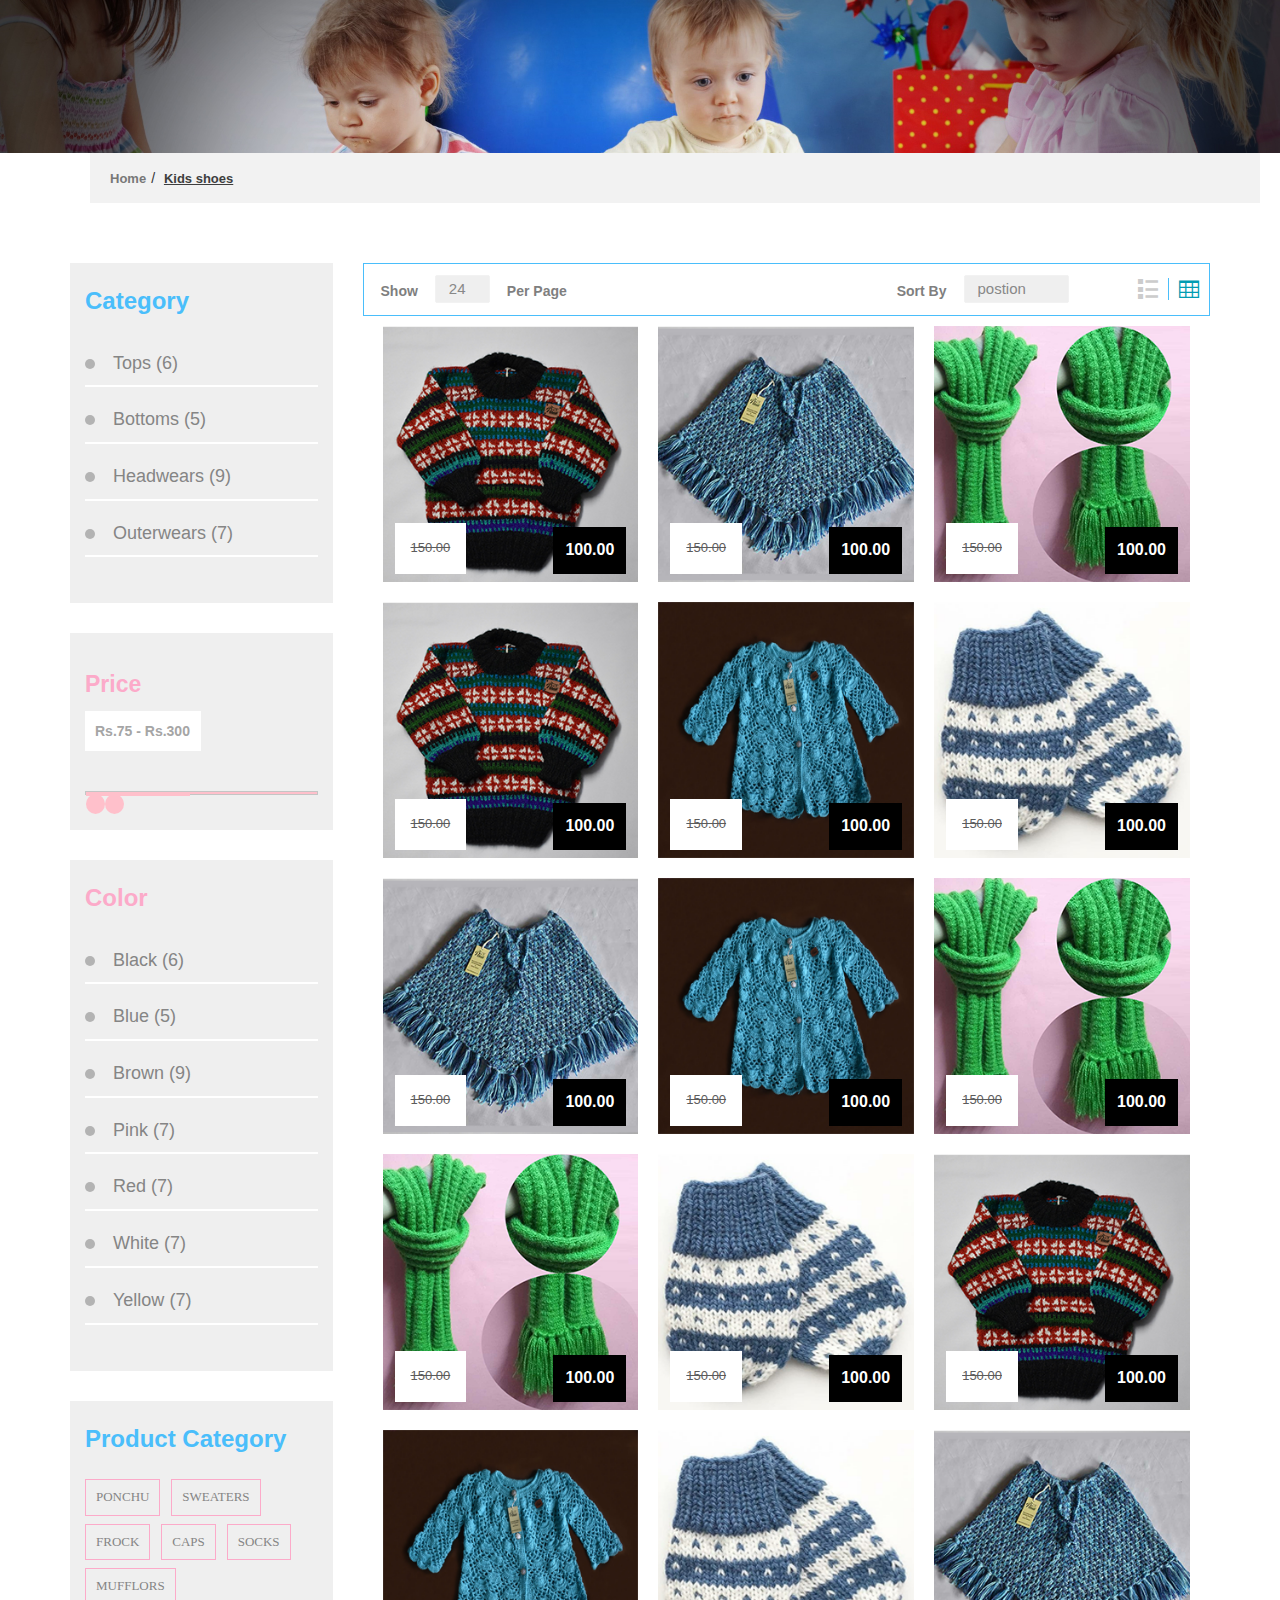
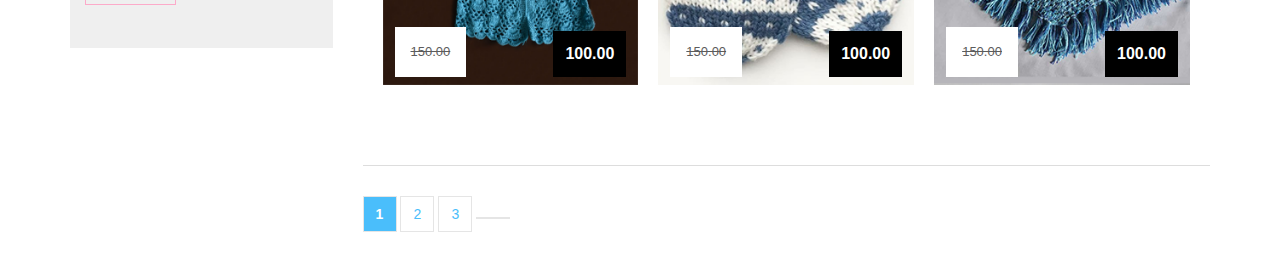
==== category.html @ 9108ce5d "initial commit" ====
<html>
<head>
	<title>Theth pahadi</title>
	<link rel="icon" 
     type="image/png" 
     href="Images/logo1.png">
	<link rel="stylesheet" href="SCSS/animate.css">	
	<link rel="stylesheet" href="SCSS/bootstrap.min.css">	
	<link rel="stylesheet" href="SCSS/main.css">
	<link rel="stylesheet" href="SCSS/meanmenu.min.css">
	<link rel="stylesheet" href="SCSS/nivo-slider.css">	
	<link rel="stylesheet" href="SCSS/normalize.css">
	<link rel="stylesheet" href="SCSS/owl.carousel.css">
	<link rel="stylesheet" href="SCSS/owl.theme.css">	
	<link rel="stylesheet" href="SCSS/owl.transitions.css">
	<link rel="stylesheet" href="SCSS/preview.css">
	<link rel="stylesheet" href="SCSS/slick-theme.css">	
	<link rel="stylesheet" href="SCSS/slick.css">
	<link rel="stylesheet" href="SCSS/style-css.css">
	<link rel="stylesheet" href="SCSS/responsive.css">								
	<link rel="stylesheet" href="SCSS/style.css">
    <link rel="preconnect" href="https://fonts.gstatic.com">	
    <link rel="stylesheet" href="SCSS/mine.css">
    <link rel="stylesheet" href="scss/jquery-ui.css">
    <meta name="viewport" content="width=device-width, initial-scale=1">
</head>
<body>
    <!-- SHOP HEADER IMAGE -->
    <div class="shop-head">
        <img src="Images/shop-head.jpg" alt="">
    </div>
    <!-- SHOP HEADER IMAGE END -->
    <!-- BREADCRUMB AREA START -->
    <div class="breadcrumbs">
        <div class="container contain">
            <div class="col-md-12 breadcrumb-inner">
                <ul>
                     <li>
                         <a title="Go to Home Page" href="#">Home</a><span> / </span>
                     </li>
                     <li>
                         <a href="" class="current"><strong>Kids shoes  </strong></a>
                     </li>
                 </ul>
            </div>
        </div>
    </div>
    <!-- BREADCRUMB AREA START END -->
    <!-- SHOP AREA START -->
    <div class="shop-area-wrapper">
        <div class="container">
            <div class="row">
                <div class="col-md-3 ">
                <div class="leftsidebar-shop">
                    <div class="category-wrap cat-list bg-color">
                        <div class="sidebar-heading">
                            <h3>Category</h3>
                        </div>
                        <ul>
                             <li><a href="#">tops</a> <span class="count">(6)</span></li>
                             <li><a href="#">bottoms</a> <span class="count">(5)</span></li>
                             <li><a href="#">headwears</a> <span class="count">(9)</span></li>
                             <li><a href="#">outerwears</a> <span class="count">(7)</span></li>
                         </ul>
                    </div>
                    <div>
                    </div>
                    <div class="price-wrap bg-color">
                       
                        <p>
                            <span>Price</span><br>
                            <input type="text" id="amount" readonly style="border:0; color:#f6931f; font-weight:bold;">
                        </p>
                        
                        <div id="slider-range"></div>

                   </div>        
                    <div class="color-list cat-list bg-color">
                         <div class="sidebar-heading">
                            <h3>color</h3>
                        </div>
                        <ul>
                             <li><a href="#">black</a> <span class="count">(6)</span></li>
                             <li><a href="#">blue</a> <span class="count">(5)</span></li>
                             <li><a href="#">brown</a> <span class="count">(9)</span></li>
                             <li><a href="#">pink</a> <span class="count">(7)</span></li>
                             <li><a href="#">red</a> <span class="count">(7)</span></li>
                             <li><a href="#">white</a> <span class="count">(7)</span></li>
                             <li><a href="#">yellow</a> <span class="count">(7)</span></li>
                         </ul>
                    </div>
                    <div class="shop-tag bg-color">
                         <div class="sidebar-heading">
                             <h3>product category</h3>
                         </div>
                         <div class="tagcloud">
                             <ul>
                                 <li><a href="" title="5 topics">Ponchu</a></li>
                                 <li><a href="#" title="1 topic">Sweaters</a></li>
                                 <li><a href="#" class="tag-link-25" title="17 topics">Frock</a></li>
                                 <li><a href="#" class="tag-link-26" title="4 topics">Caps</a></li>
                                 <li><a href="#" class="tag-link-27" title="1 topic">socks</a></li>
                                 <li><a href="#" class="tag-link-29" title="4 topics">mufflors</a></li>
                             </ul>
                        </div>
                     </div>
                </div>
            </div>
                <div class="col-md-9 col-sm-12 ">
                <div class="shop-area">
                    <div class="shop-sorting">
                        <div class="show-select">
                             <span>Show</span>
                             <div class="select-item">
                                 <select>
                                     <option selected="selected" value="">24</option>
                                     <option value="">9</option>
                                     <option value="">2</option>
                                 </select>
                             </div> 
                             <span>per page</span>
                         </div>
                     <div class="sort-by show-select">
                        <span>sort by</span>
                         <div class="select-item">
                             <select>
                                 <option value="">postion</option>
                                 <option value="">name</option>
                                 <option value="">price</option>
                             </select>
                         </div> 
                         
                     </div>
                     <div class="shop-sort">
                         <ul class="grid-list-button">
                             <li class="active "><a data-toggle="tab" href="#grid"><span class="icon-table2"></span></a></li>
                             <li class="line"><a data-toggle="tab" href="#list"><span class="icon-list"></span></a></li>
                         </ul>
                     </div>
                    </div>
                    <div class="shop-product-area">
                         <div class="tab-content">
                             <div id="grid" class="tab-pane fade in active ">
                                 <div class="product-grid">
                                     <div class="row">
                                        <div class="col-sm-6 col-md-6 col-lg-4 no-padding">
                                             <div class="sin-pro-b">
                                                 <div class="pro-img-b">
                                                     <a href=""><img src="Images/final-image5.png" alt=""></a>
                                                 </div>
                                                 <div class="pro-title-b">
                                                     <h2><a href="#">Sweaters</a></h2>
                                                     <div class="rating">
                                                        <span class="icon-star-full"></span>
                                                        <span class="icon-star-full"></span>
                                                        <span class="icon-star-full"></span>
                                                        <span class="icon-star-full"></span>
                                                        <span class="icon-star-empty"></span>
                                                    </div>
                                                 </div>
                                                 <div class="price-box-b">
                                                     <span class="old-price">
                                                        150.00
                                                    </span>
                                                    <span class="new-price">
                                                        100.00
                                                    </span>   
                                                 </div>
                                                 <div class="action-b">
                                                    <div class="quick-view-b">
                                                        <span class="icon-images"></span>
                                                        <a href="">
                                                            <span>quick view</span>
                                                        </a>
                                                    </div>
                                                    <div class="add-cart-b">
                                                       <a href="">
                                                        <span class="icon-cart"></span>
                                                            <span>add to cart</span>
                                                        </a>
                                                    </div>
                                                </div>
                                             </div>
                                        </div>
                                        <div class="col-sm-6 col-md-6 col-lg-4 no-padding">
                                            <div class="sin-pro-b">
                                                <div class="pro-img-b">
                                                    <a href=""><img src="Images/final-image6.png" alt=""></a>
                                                </div>
                                                <div class="pro-title-b">
                                                    <h2><a href="#">Ponchu</a></h2>
                                                    <div class="rating">
                                                        <span class="icon-star-full"></span>
                                                        <span class="icon-star-full"></span>
                                                        <span class="icon-star-full"></span>
                                                        <span class="icon-star-full"></span>
                                                        <span class="icon-star-empty"></span>
                                                    </div>
                                                 </div>
                                                 <div class="price-box-b">
                                                     <span class="old-price">
                                                        150.00
                                                    </span>
                                                    <span class="new-price">
                                                        100.00
                                                    </span>   
                                                 </div>
                                                <div class="action-b">
                                                   <div class="quick-view-b">
                                                       <span class="icon-images"></span>
                                                       <a href="">
                                                           <span>quick view</span>
                                                       </a>
                                                   </div>
                                                   <div class="add-cart-b">
                                                      <a href="">
                                                       <span class="icon-cart"></span>
                                                           <span>add to cart</span>
                                                       </a>
                                                   </div>
                                               </div>
                                            </div>
                                       </div>
                                       <div class="col-sm-6 col-md-6 col-lg-4 no-padding">
                                        <div class="sin-pro-b">
                                            <div class="pro-img-b">
                                                <a href=""><img src="Images/final-image7.png" alt=""></a>
                                            </div>
                                            <div class="pro-title-b">
                                                <h2><a href="#">Mufflors</a></h2>
                                                <div class="rating">
                                                    <span class="icon-star-full"></span>
                                                    <span class="icon-star-full"></span>
                                                    <span class="icon-star-full"></span>
                                                    <span class="icon-star-full"></span>
                                                    <span class="icon-star-empty"></span>
                                                </div>
                                             </div>
                                             <div class="price-box-b">
                                                 <span class="old-price">
                                                    150.00
                                                </span>
                                                <span class="new-price">
                                                    100.00
                                                </span>   
                                             </div>
                                            <div class="action-b">
                                               <div class="quick-view-b">
                                                   <span class="icon-images"></span>
                                                   <a href="">
                                                       <span>quick view</span>
                                                   </a>
                                               </div>
                                               <div class="add-cart-b">
                                                  <a href="">
                                                   <span class="icon-cart"></span>
                                                       <span>add to cart</span>
                                                   </a>
                                               </div>
                                           </div>
                                        </div>
                                        </div>
                                        <div class="col-sm-6 col-md-6 col-lg-4 no-padding">
                                            <div class="sin-pro-b">
                                                <div class="pro-img-b">
                                                    <a href=""><img src="Images/final-image5.png" alt=""></a>
                                                </div>
                                                <div class="pro-title-b">
                                                    <h2><a href="#">Sweaters</a></h2>
                                                    <div class="rating">
                                                        <span class="icon-star-full"></span>
                                                        <span class="icon-star-full"></span>
                                                        <span class="icon-star-full"></span>
                                                        <span class="icon-star-full"></span>
                                                        <span class="icon-star-empty"></span>
                                                    </div>
                                                 </div>
                                                 <div class="price-box-b">
                                                     <span class="old-price">
                                                        150.00
                                                    </span>
                                                    <span class="new-price">
                                                        100.00
                                                    </span>   
                                                 </div>
                                                <div class="action-b">
                                                   <div class="quick-view-b">
                                                       <span class="icon-images"></span>
                                                       <a href="">
                                                           <span>quick view</span>
                                                       </a>
                                                   </div>
                                                   <div class="add-cart-b">
                                                      <a href="">
                                                       <span class="icon-cart"></span>
                                                           <span>add to cart</span>
                                                       </a>
                                                   </div>
                                               </div>
                                            </div>
                                       </div>
                                       <div class="col-sm-6 col-md-6 col-lg-4 no-padding">
                                        <div class="sin-pro-b">
                                            <div class="pro-img-b">
                                                <a href=""><img src="Images/final-image8.png" alt=""></a>
                                            </div>
                                            <div class="pro-title-b">
                                                <h2><a href="#">Baby suit</a></h2>
                                                <div class="rating">
                                                    <span class="icon-star-full"></span>
                                                    <span class="icon-star-full"></span>
                                                    <span class="icon-star-full"></span>
                                                    <span class="icon-star-full"></span>
                                                    <span class="icon-star-empty"></span>
                                                </div>
                                             </div>
                                             <div class="price-box-b">
                                                 <span class="old-price">
                                                    150.00
                                                </span>
                                                <span class="new-price">
                                                    100.00
                                                </span>   
                                             </div>
                                            <div class="action-b">
                                               <div class="quick-view-b">
                                                   <span class="icon-images"></span>
                                                   <a href="">
                                                       <span>quick view</span>
                                                   </a>
                                               </div>
                                               <div class="add-cart-b">
                                                  <a href="">
                                                   <span class="icon-cart"></span>
                                                       <span>add to cart</span>
                                                   </a>
                                               </div>
                                           </div>
                                        </div>
                                        </div>
                                        <div class="col-sm-6 col-md-6 col-lg-4 no-padding">
                                            <div class="sin-pro-b">
                                                <div class="pro-img-b">
                                                    <a href=""><img src="Images/final-image9.png" alt=""></a>
                                                </div>
                                                <div class="pro-title-b">
                                                    <h2><a href="#">Baby socks</a></h2>
                                                    <div class="rating">
                                                        <span class="icon-star-full"></span>
                                                        <span class="icon-star-full"></span>
                                                        <span class="icon-star-full"></span>
                                                        <span class="icon-star-full"></span>
                                                        <span class="icon-star-empty"></span>
                                                    </div>
                                                 </div>
                                                 <div class="price-box-b">
                                                     <span class="old-price">
                                                        150.00
                                                    </span>
                                                    <span class="new-price">
                                                        100.00
                                                    </span>   
                                                 </div>
                                                <div class="action-b">
                                                   <div class="quick-view-b">
                                                       <span class="icon-images"></span>
                                                       <a href="">
                                                           <span>quick view</span>
                                                       </a>
                                                   </div>
                                                   <div class="add-cart-b">
                                                      <a href="">
                                                       <span class="icon-cart"></span>
                                                           <span>add to cart</span>
                                                       </a>
                                                   </div>
                                               </div>
                                            </div>
                                       </div>
                                       <div class="col-sm-6 col-md-6 col-lg-4 no-padding">
                                        <div class="sin-pro-b">
                                            <div class="pro-img-b">
                                                <a href=""><img src="Images/final-image6.png" alt=""></a>
                                            </div>
                                            <div class="pro-title-b">
                                                <h2><a href="#">Ponchu</a></h2>
                                                <div class="rating">
                                                    <span class="icon-star-full"></span>
                                                    <span class="icon-star-full"></span>
                                                    <span class="icon-star-full"></span>
                                                    <span class="icon-star-full"></span>
                                                    <span class="icon-star-empty"></span>
                                                </div>
                                             </div>
                                             <div class="price-box-b">
                                                 <span class="old-price">
                                                    150.00
                                                </span>
                                                <span class="new-price">
                                                    100.00
                                                </span>   
                                             </div>
                                            <div class="action-b">
                                               <div class="quick-view-b">
                                                   <span class="icon-images"></span>
                                                   <a href="">
                                                       <span>quick view</span>
                                                   </a>
                                               </div>
                                               <div class="add-cart-b">
                                                  <a href="">
                                                   <span class="icon-cart"></span>
                                                       <span>add to cart</span>
                                                   </a>
                                               </div>
                                           </div>
                                        </div>
                                        </div>
                                        <div class="col-sm-6 col-md-6 col-lg-4 no-padding">
                                            <div class="sin-pro-b">
                                                <div class="pro-img-b">
                                                    <a href=""><img src="Images/final-image8.png" alt=""></a>
                                                </div>
                                                <div class="pro-title-b">
                                                    <h2><a href="#">Baby suit</a></h2>
                                                    <div class="rating">
                                                        <span class="icon-star-full"></span>
                                                        <span class="icon-star-full"></span>
                                                        <span class="icon-star-full"></span>
                                                        <span class="icon-star-full"></span>
                                                        <span class="icon-star-empty"></span>
                                                    </div>
                                                 </div>
                                                 <div class="price-box-b">
                                                     <span class="old-price">
                                                        150.00
                                                    </span>
                                                    <span class="new-price">
                                                        100.00
                                                    </span>   
                                                 </div>
                                                <div class="action-b">
                                                   <div class="quick-view-b">
                                                       <span class="icon-images"></span>
                                                       <a href="">
                                                           <span>quick view</span>
                                                       </a>
                                                   </div>
                                                   <div class="add-cart-b">
                                                      <a href="">
                                                       <span class="icon-cart"></span>
                                                           <span>add to cart</span>
                                                       </a>
                                                   </div>
                                               </div>
                                            </div>
                                       </div>
                                       <div class="col-sm-6 col-md-6 col-lg-4 no-padding">
                                        <div class="sin-pro-b">
                                            <div class="pro-img-b">
                                                <a href=""><img src="Images/final-image7.png" alt=""></a>
                                            </div>
                                            <div class="pro-title-b">
                                                <h2><a href="#">Mufflors</a></h2>
                                                <div class="rating">
                                                    <span class="icon-star-full"></span>
                                                    <span class="icon-star-full"></span>
                                                    <span class="icon-star-full"></span>
                                                    <span class="icon-star-full"></span>
                                                    <span class="icon-star-empty"></span>
                                                </div>
                                             </div>
                                             <div class="price-box-b">
                                                 <span class="old-price">
                                                    150.00
                                                </span>
                                                <span class="new-price">
                                                    100.00
                                                </span>   
                                             </div>
                                            <div class="action-b">
                                               <div class="quick-view-b">
                                                   <span class="icon-images"></span>
                                                   <a href="">
                                                       <span>quick view</span>
                                                   </a>
                                               </div>
                                               <div class="add-cart-b">
                                                  <a href="">
                                                   <span class="icon-cart"></span>
                                                       <span>add to cart</span>
                                                   </a>
                                               </div>
                                           </div>
                                        </div>
                                        </div>
                                        <div class="col-sm-6 col-md-6 col-lg-4 no-padding">
                                            <div class="sin-pro-b">
                                                <div class="pro-img-b">
                                                    <a href=""><img src="Images/final-image7.png" alt=""></a>
                                                </div>
                                                <div class="pro-title-b">
                                                    <h2><a href="#">Mufflors</a></h2>
                                                    <div class="rating">
                                                        <span class="icon-star-full"></span>
                                                        <span class="icon-star-full"></span>
                                                        <span class="icon-star-full"></span>
                                                        <span class="icon-star-full"></span>
                                                        <span class="icon-star-empty"></span>
                                                    </div>
                                                 </div>
                                                 <div class="price-box-b">
                                                     <span class="old-price">
                                                        150.00
                                                    </span>
                                                    <span class="new-price">
                                                        100.00
                                                    </span>   
                                                 </div>
                                                <div class="action-b">
                                                   <div class="quick-view-b">
                                                       <span class="icon-images"></span>
                                                       <a href="">
                                                           <span>quick view</span>
                                                       </a>
                                                   </div>
                                                   <div class="add-cart-b">
                                                      <a href="">
                                                       <span class="icon-cart"></span>
                                                           <span>add to cart</span>
                                                       </a>
                                                   </div>
                                               </div>
                                            </div>
                                       </div>
                                       <div class="col-sm-6 col-md-6 col-lg-4 no-padding">
                                        <div class="sin-pro-b">
                                            <div class="pro-img-b">
                                                <a href=""><img src="Images/final-image9.png" alt=""></a>
                                            </div>
                                            <div class="pro-title-b">
                                                <h2><a href="#">Baby  socks</a></h2>
                                                <div class="rating">
                                                    <span class="icon-star-full"></span>
                                                    <span class="icon-star-full"></span>
                                                    <span class="icon-star-full"></span>
                                                    <span class="icon-star-full"></span>
                                                    <span class="icon-star-empty"></span>
                                                </div>
                                             </div>
                                             <div class="price-box-b">
                                                 <span class="old-price">
                                                    150.00
                                                </span>
                                                <span class="new-price">
                                                    100.00
                                                </span>   
                                             </div>
                                            <div class="action-b">
                                               <div class="quick-view-b">
                                                   <span class="icon-images"></span>
                                                   <a href="">
                                                       <span>quick view</span>
                                                   </a>
                                               </div>
                                               <div class="add-cart-b">
                                                  <a href="">
                                                   <span class="icon-cart"></span>
                                                       <span>add to cart</span>
                                                   </a>
                                               </div>
                                           </div>
                                        </div>
                                        </div>
                                        <div class="col-sm-6 col-md-6 col-lg-4 no-padding">
                                            <div class="sin-pro-b">
                                                <div class="pro-img-b">
                                                    <a href=""><img src="Images/final-image5.png" alt=""></a>
                                                </div>
                                                <div class="pro-title-b">
                                                    <h2><a href="#">Sweaters</a></h2>
                                                    <div class="rating">
                                                        <span class="icon-star-full"></span>
                                                        <span class="icon-star-full"></span>
                                                        <span class="icon-star-full"></span>
                                                        <span class="icon-star-full"></span>
                                                        <span class="icon-star-empty"></span>
                                                    </div>
                                                 </div>
                                                 <div class="price-box-b">
                                                     <span class="old-price">
                                                        150.00
                                                    </span>
                                                    <span class="new-price">
                                                        100.00
                                                    </span>   
                                                 </div>
                                                <div class="action-b">
                                                   <div class="quick-view-b">
                                                       <span class="icon-images"></span>
                                                       <a href="">
                                                           <span>quick view</span>
                                                       </a>
                                                   </div>
                                                   <div class="add-cart-b">
                                                      <a href="">
                                                       <span class="icon-cart"></span>
                                                           <span>add to cart</span>
                                                       </a>
                                                   </div>
                                               </div>
                                            </div>
                                       </div>
                                       <div class="col-sm-6 col-md-6 col-lg-4 no-padding">
                                        <div class="sin-pro-b">
                                            <div class="pro-img-b">
                                                <a href=""><img src="Images/final-image8.png" alt=""></a>
                                            </div>
                                            <div class="pro-title-b">
                                                <h2><a href="#">Baby suit</a></h2>
                                                <div class="rating">
                                                    <span class="icon-star-full"></span>
                                                    <span class="icon-star-full"></span>
                                                    <span class="icon-star-full"></span>
                                                    <span class="icon-star-full"></span>
                                                    <span class="icon-star-empty"></span>
                                                </div>
                                             </div>
                                             <div class="price-box-b">
                                                 <span class="old-price">
                                                    150.00
                                                </span>
                                                <span class="new-price">
                                                    100.00
                                                </span>   
                                             </div>
                                            <div class="action-b">
                                               <div class="quick-view-b">
                                                   <span class="icon-images"></span>
                                                   <a href="">
                                                       <span>quick view</span>
                                                   </a>
                                               </div>
                                               <div class="add-cart-b">
                                                  <a href="">
                                                   <span class="icon-cart"></span>
                                                       <span>add to cart</span>
                                                   </a>
                                               </div>
                                           </div>
                                        </div>
                                        </div>
                                        <div class="col-sm-6 col-md-6 col-lg-4 no-padding">
                                            <div class="sin-pro-b">
                                                <div class="pro-img-b">
                                                    <a href=""><img src="Images/final-image9.png" alt=""></a>
                                                </div>
                                                <div class="pro-title-b">
                                                    <h2><a href="#"> Baby socks</a></h2>
                                                    <div class="rating">
                                                        <span class="icon-star-full"></span>
                                                        <span class="icon-star-full"></span>
                                                        <span class="icon-star-full"></span>
                                                        <span class="icon-star-full"></span>
                                                        <span class="icon-star-empty"></span>
                                                    </div>
                                                 </div>
                                                 <div class="price-box-b">
                                                     <span class="old-price">
                                                        150.00
                                                    </span>
                                                    <span class="new-price">
                                                        100.00
                                                    </span>   
                                                 </div>
                                                <div class="action-b">
                                                   <div class="quick-view-b">
                                                       <span class="icon-images"></span>
                                                       <a href="">
                                                           <span>quick view</span>
                                                       </a>
                                                   </div>
                                                   <div class="add-cart-b">
                                                      <a href="">
                                                       <span class="icon-cart"></span>
                                                           <span>add to cart</span>
                                                       </a>
                                                   </div>
                                               </div>
                                            </div>
                                       </div>
                                       <div class="col-sm-6 col-md-6 col-lg-4 no-padding">
                                        <div class="sin-pro-b">
                                            <div class="pro-img-b">
                                                <a href=""><img src="Images/final-image6.png" alt=""></a>
                                            </div>
                                            <div class="pro-title-b">
                                                <h2><a href="#"></a>Ponchu</h2>
                                                <div class="rating">
                                                    <span class="icon-star-full"></span>
                                                    <span class="icon-star-full"></span>
                                                    <span class="icon-star-full"></span>
                                                    <span class="icon-star-full"></span>
                                                    <span class="icon-star-empty"></span>
                                                </div>
                                             </div>
                                             <div class="price-box-b">
                                                 <span class="old-price">
                                                    150.00
                                                </span>
                                                <span class="new-price">
                                                    100.00
                                                </span>   
                                             </div>
                                            <div class="action-b">
                                               <div class="quick-view-b">
                                                   <span class="icon-images"></span>
                                                   <a href="">
                                                       <span>quick view</span>
                                                   </a>
                                               </div>
                                               <div class="add-cart-b">
                                                  <a href="">
                                                   <span class="icon-cart"></span>
                                                       <span>add to cart</span>
                                                   </a>
                                               </div>
                                           </div>
                                        </div>
                                   </div>
                                     </div>
                                 </div>
                             </div>
                             <div id="list" class="tab-pane fade active in" style="display: none;">
                                <div class="product-list">
                                    <div class="row">
                                        <div class="col-md-12 no-padding">
                                            <div class="single-list-product">
                                                <div class="col-sm-4 col-md-5 product-image ">
                                                    <div class="show-img">
                                                       <a href="#"><img src="Images/final-image5.png" alt=""></a>
                                                    </div>
                                                </div>
                                                <div class="col-sm-8 col-md-7">
                                                    <div class="prod-list-detail">
                                                        <div class="prod-info">
                                                            <h2 class="pro-title-list">
                                                                <a href="">Sweaters</a>
                                                            </h2>
                                                            <div class="rating1">
                                                                <span class="icon-star-full"></span>
                                                                <span class="icon-star-full"></span>
                                                                <span class="icon-star-full"></span>
                                                                <span class="icon-star-full"></span>
                                                                <span class="icon-star-empty"></span>
                                                            </div>
                                                            <p class="rating-links">
                                                                <a href="#">1 Review(s)</a>
                                                                <span class="separator">|</span>
                                                                <a href="#">Add Your Review</a>
                                                            </p>
                                                            <p class="prod-des">Lorem ipsum dolor sit amet, consectetur adipiscing elit. Nam fringilla augue nec est tristique auctor. Donec non est at libero vulputate rutrum. Morbi ornare lectus quis justo gravida .</p>
                                                            <div class="lis-mid-box">
                                                                <div class="price-box">
                                                                    <span class="old-price2">
                                                                       150.00
                                                                   </span>
                                                                   <span class="new-price2">
                                                                       100.00
                                                                   </span>   
                                                                </div>
                                                                <div class="list-addcart">
                                                                    <button type="button"><span class="icon-cart"> Add to Cart</span></button>
                                                                </div>
                                                            
                                                            </div>
                                                            <div class="actions">
                                                                <span class="add-to-cart">
                                                                    <a class="wish" href="#">
                                                                        <span class="icon-heart"></span>
                                                                        <span>Add to wishlist</span>
                                                                    </a>
                                                                    <span class="separator">|</span>
                                                                    <a class="com" href="#">
                                                                        <span class="icon-loop2"></span>
                                                                        <span>Add to compare</span>
                                                                    </a>
                                                                </span>
                                                            </div>
                                                        </div>   
                                                        
                                                    </div>
                                                </div>
                                            </div>
                                             <div class="single-list-product">
                                                <div class="col-sm-4 col-md-5 product-image ">
                                                    <div class="show-img">
                                                       <a href="#"><img src="Images/final-image6.png" alt=""></a>
                                                    </div>
                                                </div>
                                                <div class="col-sm-8 col-md-7">
                                                    <div class="prod-list-detail">
                                                        <div class="prod-info">
                                                            <h2 class="pro-title-list">
                                                                <a href="">Ponchu</a>
                                                            </h2>
                                                            <div class="rating1">
                                                                <span class="icon-star-full"></span>
                                                                <span class="icon-star-full"></span>
                                                                <span class="icon-star-full"></span>
                                                                <span class="icon-star-full"></span>
                                                                <span class="icon-star-empty"></span>
                                                            </div>
                                                            <p class="rating-links">
                                                                <a href="#">1 Review(s)</a>
                                                                <span class="separator">|</span>
                                                                <a href="#">Add Your Review</a>
                                                            </p>
                                                            <p class="prod-des">Lorem ipsum dolor sit amet, consectetur adipiscing elit. Nam fringilla augue nec est tristique auctor. Donec non est at libero vulputate rutrum. Morbi ornare lectus quis justo gravida .</p>
                                                            <div class="lis-mid-box">
                                                                <div class="price-box">
                                                                    <span class="old-price2">
                                                                       150.00
                                                                   </span>
                                                                   <span class="new-price2">
                                                                       100.00
                                                                   </span>   
                                                                </div>
                                                                <div class="list-addcart">
                                                                    <button type="button"><span class="icon-cart"> Add to Cart</span></button>
                                                                </div>
                                                            
                                                            </div>
                                                            <div class="actions">
                                                                <span class="add-to-cart">
                                                                    <a class="wish" href="#">
                                                                        <span class="icon-heart"></span>
                                                                        <span>Add to wishlist</span>
                                                                    </a>
                                                                    <span class="separator">|</span>
                                                                    <a class="com" href="#">
                                                                        <span class="icon-loop2"></span>
                                                                        <span>Add to compare</span>
                                                                    </a>
                                                                </span>
                                                            </div>
                                                        </div>   
                                                    </div>
                                                </div>
                                            </div>
                                             <div class="single-list-product">
                                                <div class="col-sm-4 col-md-5 product-image ">
                                                    <div class="show-img">
                                                       <a href="#"><img src="Images/final-image7.png" alt=""></a>
                                                    </div>
                                                </div>
                                                <div class="col-sm-8 col-md-7">
                                                    <div class="prod-list-detail">
                                                        <div class="prod-info">
                                                            <h2 class="pro-title-list">
                                                                <a href="">Mufflors</a>
                                                            </h2>
                                                            <div class="rating1">
                                                                <span class="icon-star-full"></span>
                                                                <span class="icon-star-full"></span>
                                                                <span class="icon-star-full"></span>
                                                                <span class="icon-star-full"></span>
                                                                <span class="icon-star-empty"></span>
                                                            </div>
                                                            <p class="rating-links">
                                                                <a href="#">1 Review(s)</a>
                                                                <span class="separator">|</span>
                                                                <a href="#">Add Your Review</a>
                                                            </p>
                                                            <p class="prod-des">Lorem ipsum dolor sit amet, consectetur adipiscing elit. Nam fringilla augue nec est tristique auctor. Donec non est at libero vulputate rutrum. Morbi ornare lectus quis justo gravida .</p>
                                                            <div class="lis-mid-box">
                                                                <div class="price-box">
                                                                    <span class="old-price2">
                                                                       150.00
                                                                   </span>
                                                                   <span class="new-price2">
                                                                       100.00
                                                                   </span>   
                                                                </div>
                                                                <div class="list-addcart">
                                                                    <button type="button"><span class="icon-cart"> Add to Cart</span></button>
                                                                </div>
                                                            </div>
                                                            <div class="actions">
                                                                <span class="add-to-cart">
                                                                    <a class="wish" href="#">
                                                                        <span class="icon-heart"></span>
                                                                        <span>Add to wishlist</span>
                                                                    </a>
                                                                    <span class="separator">|</span>
                                                                    <a class="com" href="#">
                                                                        <span class="icon-loop2"></span>
                                                                        <span>Add to compare</span>
                                                                    </a>
                                                                </span>
                                                            </div>
                                                        </div>   
                                                    </div>
                                                </div>
                                            </div>
                                             <div class="single-list-product">
                                                <div class="col-sm-4 col-md-5 product-image ">
                                                    <div class="show-img">
                                                       <a href="#"><img src="Images/final-image8.png" alt=""></a>
                                                    </div>
                                                </div>
                                                <div class="col-sm-8 col-md-7">
                                                    <div class="prod-list-detail">
                                                        <div class="prod-info">
                                                            <h2 class="pro-title-list">
                                                                <a href="">Baby suit</a>
                                                            </h2>
                                                            <div class="rating1">
                                                                <span class="icon-star-full"></span>
                                                                <span class="icon-star-full"></span>
                                                                <span class="icon-star-full"></span>
                                                                <span class="icon-star-full"></span>
                                                                <span class="icon-star-empty"></span>
                                                            </div>
                                                            <p class="rating-links">
                                                                <a href="#">1 Review(s)</a>
                                                                <span class="separator">|</span>
                                                                <a href="#">Add Your Review</a>
                                                            </p>
                                                            <p class="prod-des">Lorem ipsum dolor sit amet, consectetur adipiscing elit. Nam fringilla augue nec est tristique auctor. Donec non est at libero vulputate rutrum. Morbi ornare lectus quis justo gravida .</p>
                                                            <div class="lis-mid-box">
                                                                <div class="price-box">
                                                                    <span class="old-price2">
                                                                       150.00
                                                                   </span>
                                                                   <span class="new-price2">
                                                                       100.00
                                                                   </span>   
                                                                </div>
                                                                <div class="list-addcart">
                                                                    <button type="button"><span class="icon-cart"> Add to Cart</span></button>
                                                                </div>
                                                            </div>
                                                            <div class="actions">
                                                                <span class="add-to-cart">
                                                                    <a class="wish" href="#">
                                                                        <span class="icon-heart"></span>
                                                                        <span>Add to wishlist</span>
                                                                    </a>
                                                                    <span class="separator">|</span>
                                                                    <a class="com" href="#">
                                                                        <span class="icon-loop2"></span>
                                                                        <span>Add to compare</span>
                                                                    </a>
                                                                </span>
                                                            </div>
                                                        </div>   
                                                    </div>
                                                </div>
                                            </div>
                                             <div class="single-list-product">
                                                <div class="col-sm-4 col-md-5 product-image ">
                                                    <div class="show-img">
                                                       <a href="#"><img src="Images/final-image9.png" alt=""></a>
                                                    </div>
                                                </div>
                                                <div class="col-sm-8 col-md-7">
                                                    <div class="prod-list-detail">
                                                        <div class="prod-info">
                                                            <h2 class="pro-title-list">
                                                                <a href="">Baby socks</a>
                                                            </h2>
                                                            <div class="rating1">
                                                                <span class="icon-star-full"></span>
                                                                <span class="icon-star-full"></span>
                                                                <span class="icon-star-full"></span>
                                                                <span class="icon-star-full"></span>
                                                                <span class="icon-star-empty"></span>
                                                            </div>
                                                            <p class="rating-links">
                                                                <a href="#">1 Review(s)</a>
                                                                <span class="separator">|</span>
                                                                <a href="#">Add Your Review</a>
                                                            </p>
                                                            <p class="prod-des">Lorem ipsum dolor sit amet, consectetur adipiscing elit. Nam fringilla augue nec est tristique auctor. Donec non est at libero vulputate rutrum. Morbi ornare lectus quis justo gravida .</p>
                                                            <div class="lis-mid-box">
                                                                <div class="price-box">
                                                                    <span class="old-price2">
                                                                       150.00
                                                                   </span>
                                                                   <span class="new-price2">
                                                                       100.00
                                                                   </span>   
                                                                </div>
                                                                <div class="list-addcart">
                                                                    <button type="button"><span class="icon-cart"> Add to Cart</span></button>
                                                                </div>
                                                            </div>
                                                            <div class="actions">
                                                                <span class="add-to-cart">
                                                                    <a class="wish" href="#">
                                                                        <span class="icon-heart"></span>
                                                                        <span>Add to wishlist</span>
                                                                    </a>
                                                                    <span class="separator">|</span>
                                                                    <a class="com" href="#">
                                                                        <span class="icon-loop2"></span>
                                                                        <span>Add to compare</span>
                                                                    </a>
                                                                </span>
                                                            </div>
                                                        </div>   
                                                    </div>
                                                </div>
                                            </div>
                                             <div class="single-list-product">
                                                <div class="col-sm-4 col-md-5 product-image ">
                                                    <div class="show-img">
                                                       <a href="#"><img src="Images/final-image5.png" alt=""></a>
                                                    </div>
                                                </div>
                                                <div class="col-sm-8 col-md-7">
                                                    <div class="prod-list-detail">
                                                        <div class="prod-info">
                                                            <h2 class="pro-title-list">
                                                                <a href="">Sweaters</a>
                                                            </h2>
                                                            <div class="rating1">
                                                                <span class="icon-star-full"></span>
                                                                <span class="icon-star-full"></span>
                                                                <span class="icon-star-full"></span>
                                                                <span class="icon-star-half"></span>
                                                                <span class="icon-star-half"></span>
                                                            </div>
                                                            <p class="rating-links">
                                                                <a href="#">1 Review(s)</a>
                                                                <span class="separator">|</span>
                                                                <a href="#">Add Your Review</a>
                                                            </p>
                                                            <p class="prod-des">Lorem ipsum dolor sit amet, consectetur adipiscing elit. Nam fringilla augue nec est tristique auctor. Donec non est at libero vulputate rutrum. Morbi ornare lectus quis justo gravida .</p>
                                                            <div class="lis-mid-box">
                                                                <div class="price-box">
                                                                    <span class="old-price2">
                                                                       150
                                                                   </span>
                                                                   <span class="new-price2">
                                                                       100
                                                                   </span>   
                                                                </div>  
                                                                <div class="list-addcart">
                                                                    <button type="button"><span class="icon-cart"> Add to Cart</span></button>
                                                                </div>
                                                            </div>
                                                            <div class="actions">
                                                                <span class="add-to-cart">
                                                                    <a class="wish" href="#">
                                                                        <span class="icon-heart"></span>
                                                                        <span>Add to wishlist</span>
                                                                    </a>
                                                                    <span class="separator">|</span>
                                                                    <a class="com" href="#">
                                                                        <span class="icon-loop2"></span>
                                                                        <span>Add to compare</span>
                                                                    </a>
                                                                </span>
                                                            </div>
                                                        </div>   
                                                    </div>
                                                </div>
                                            </div>
                                        </div>
                                    </div>
                                </div> 
                            </div>
                         </div>
                    </div>
                </div>
                <nav class="shop-pagination">
                     <ul class="page-numbers">
                         <li><a class="current">1</a></li>
                         <li><a class="#" href="#">2</a></li>
                         <li><a class="#" href="#">3</a></li>
                         <li><a class="#" href="#"><i class="fa fa-angle-right"></i></a></li>
                     </ul>
                 </nav>
            </div>
            </div>
        </div>
    </div>
    <!-- SHOP AREA START END -->
<script src="Js/jquery-1.11.3.min.js"></script>
<script src="Js/bootstrap.min.js"></script>
<script src="Js/jquery-price-slider.js"></script>
<script src="Js/jquery.countdown.min.js"></script>
<script src="Js/jquery.elevatezoom.js"></script>
<script src="Js/jquery.meanmenu.js"></script>
<script src="Js/jquery.nivo.slider.js"></script>
<script src="Js/jquery.scrollUp.min.js"></script>
<script src="Js/modernizr-2.8.3.min.js"></script>
<script src="Js/owl.carousel.min.js"></script>
<script src="Js/plugins.js"></script>
<script src="Js/slick.min.js"></script>
<script src="Js/slick.min.js"></script>
<script src="Js/wow.min.js"></script>
<script src="Js/jquery.nivo.slider.js" type="text/javascript"></script>
<script src="Js/home.js"></script>
<script>
    $( function() {
      $( "#slider-range" ).slider({
        range: true,
        min: 0,
        max: 500,
        values: [ 75, 300 ],
        slide: function( event, ui ) {
          $( "#amount" ).val( "Rs." + ui.values[ 0 ] + " - Rs." + ui.values[ 1 ] );
        }
      });
      $( "#amount" ).val( "Rs." + $( "#slider-range" ).slider( "values", 0 ) +
        " - Rs." + $( "#slider-range" ).slider( "values", 1 ) );
    } );

    $(document).ready(function(){
        $("span.icon-list").click(function(){
            $(".product-gridp").hide();
        });
        $("span.icon-list").click(function(){
            $("div#list").show();
        });
    });

    </script>
</body>
</html>
---- SCSS/main.css ----
/*! HTML5 Boilerplate v5.2.0 | MIT License | https://html5boilerplate.com/ */

/*
 * What follows is the result of much research on cross-browser styling.
 * Credit left inline and big thanks to Nicolas Gallagher, Jonathan Neal,
 * Kroc Camen, and the H5BP dev community and team.
 */

/* ==========================================================================
   Base styles: opinionated defaults
   ========================================================================== */

html {
    color: #222;
    font-size: 1em;
    line-height: 1.4;
}

/*
 * Remove text-shadow in selection highlight:
 * https://twitter.com/miketaylr/status/12228805301
 *
 * These selection rule sets have to be separate.
 * Customize the background color to match your design.
 */

::-moz-selection {
    background: #b3d4fc;
    text-shadow: none;
}

::selection {
    background: #b3d4fc;
    text-shadow: none;
}

/*
 * A better looking default horizontal rule
 */

hr {
    display: block;
    height: 1px;
    border: 0;
    border-top: 1px solid #ccc;
    margin: 1em 0;
    padding: 0;
}

/*
 * Remove the gap between audio, canvas, iframes,
 * images, videos and the bottom of their containers:
 * https://github.com/h5bp/html5-boilerplate/issues/440
 */

audio,
canvas,
iframe,
img,
svg,
video {
    vertical-align: middle;
}

/*
 * Remove default fieldset styles.
 */

fieldset {
    border: 0;
    margin: 0;
    padding: 0;
}

/*
 * Allow only vertical resizing of textareas.
 */

textarea {
    resize: vertical;
}

/* ==========================================================================
   Browser Upgrade Prompt
   ========================================================================== */

.browserupgrade {
    margin: 0.2em 0;
    background: #ccc;
    color: #000;
    padding: 0.2em 0;
}

/* ==========================================================================
   Author's custom styles
   ========================================================================== */

















/* ==========================================================================
   Helper classes
   ========================================================================== */

/*
 * Hide visually and from screen readers:
 */

.hidden {
    display: none !important;
}

/*
 * Hide only visually, but have it available for screen readers:
 * http://snook.ca/archives/html_and_css/hiding-content-for-accessibility
 */

.visuallyhidden {
    border: 0;
    clip: rect(0 0 0 0);
    height: 1px;
    margin: -1px;
    overflow: hidden;
    padding: 0;
    position: absolute;
    width: 1px;
}

/*
 * Extends the .visuallyhidden class to allow the element
 * to be focusable when navigated to via the keyboard:
 * https://www.drupal.org/node/897638
 */

.visuallyhidden.focusable:active,
.visuallyhidden.focusable:focus {
    clip: auto;
    height: auto;
    margin: 0;
    overflow: visible;
    position: static;
    width: auto;
}

/*
 * Hide visually and from screen readers, but maintain layout
 */

.invisible {
    visibility: hidden;
}

/*
 * Clearfix: contain floats
 *
 * For modern browsers
 * 1. The space content is one way to avoid an Opera bug when the
 *    `contenteditable` attribute is included anywhere else in the document.
 *    Otherwise it causes space to appear at the top and bottom of elements
 *    that receive the `clearfix` class.
 * 2. The use of `table` rather than `block` is only necessary if using
 *    `:before` to contain the top-margins of child elements.
 */

.clearfix:before,
.clearfix:after {
    content: " "; /* 1 */
    display: table; /* 2 */
}

.clearfix:after {
    clear: both;
}

/* ==========================================================================
   EXAMPLE Media Queries for Responsive Design.
   These examples override the primary ('mobile first') styles.
   Modify as content requires.
   ========================================================================== */

@media only screen and (min-width: 35em) {
    /* Style adjustments for viewports that meet the condition */
}

@media print,
       (-webkit-min-device-pixel-ratio: 1.25),
       (min-resolution: 1.25dppx),
       (min-resolution: 120dpi) {
    /* Style adjustments for high resolution devices */
}

/* ==========================================================================
   Print styles.
   Inlined to avoid the additional HTTP request:
   http://www.phpied.com/delay-loading-your-print-css/
   ========================================================================== */

@media print {
    *,
    *:before,
    *:after {
        background: transparent !important;
        color: #000 !important; /* Black prints faster:
                                   http://www.sanbeiji.com/archives/953 */
        box-shadow: none !important;
        text-shadow: none !important;
    }

    a,
    a:visited {
        text-decoration: underline;
    }

    a[href]:after {
        content: " (" attr(href) ")";
    }

    abbr[title]:after {
        content: " (" attr(title) ")";
    }

    /*
     * Don't show links that are fragment identifiers,
     * or use the `javascript:` pseudo protocol
     */

    a[href^="#"]:after,
    a[href^="javascript:"]:after {
        content: "";
    }

    pre,
    blockquote {
        border: 1px solid #999;
        page-break-inside: avoid;
    }

    /*
     * Printing Tables:
     * http://css-discuss.incutio.com/wiki/Printing_Tables
     */

    thead {
        display: table-header-group;
    }

    tr,
    img {
        page-break-inside: avoid;
    }

    img {
        max-width: 100% !important;
    }

    p,
    h2,
    h3 {
        orphans: 3;
        widows: 3;
    }

    h2,
    h3 {
        page-break-after: avoid;
    }
}
---- SCSS/preview.css ----
/*
Skin Name: Nivo Slider Default Theme
Skin URI: http://nivo.dev7studios.com
Description: The default skin for the Nivo Slider.
Version: 1.3
Author: Gilbert Pellegrom
Author URI: http://dev7studios.com
Supports Thumbs: true
*/
/* -------------------------------------
preview-1 
---------------------------------------- */
.preview-1 .nivoSlider {
	position:relative;
	background: url(../img/loading.gif) no-repeat 50% 50%;
}
.preview-1 .nivoSlider img {
	position:absolute;
	top:0px;
	left:0px;
	display:none;
}
.preview-1 .nivoSlider a {
	border:0;
	display:block;
}

.preview-1 .nivo-controlNav {
	text-align: center;
	padding: 20px 0;
}
.preview-1 .nivo-controlNav a {
	display:inline-block;
	width:22px;
	height:22px;
	background:url(../img/bullets.png) no-repeat;
	text-indent:-9999px;
	border:0;
	margin: 0 2px;
}
.preview-1 .nivo-controlNav a.active {
	background-position:0 -22px;
}

.preview-1 .nivo-directionNav a {
	display:block;
	width:30px;
	height:30px;
	background:url(../img/arrows.png) no-repeat;
	text-indent:-9999px;
	border:0;
	opacity: 0;
	-webkit-transition: all 200ms ease-in-out;
    -moz-transition: all 200ms ease-in-out;
    -o-transition: all 200ms ease-in-out;
    transition: all 200ms ease-in-out;
}
.preview-1:hover .nivo-directionNav a { opacity: 1; }
.preview-1 a.nivo-nextNav {
	background-position:-30px 0;
	right:15px;
}
.preview-1 a.nivo-prevNav {
	left:15px;
}
.preview-1 .nivo-caption {
    font-family: Helvetica, Arial, sans-serif;
}
.preview-1 .nivo-caption a {
    color:#fff;
    border-bottom:1px dotted #fff;
}
.preview-1 .nivo-caption a:hover {
    color:#fff;
}

.preview-1 .nivo-controlNav.nivo-thumbs-enabled {
	width: 100%;
}
.preview-1 .nivo-controlNav.nivo-thumbs-enabled a {
	width: auto;
	height: auto;
	background: none;
	margin-bottom: 5px;
}
.preview-1 .nivo-controlNav.nivo-thumbs-enabled img {
	display: block;
	width: 120px;
	height: auto;
}
.preview-1 .nivo-controlNav {
    position: relative;
    z-index: 99999;
    bottom: 68px;
}
.preview-1 .nivo-controlNav a {
	border:5px solid #fff;
	display: inline-block;
	height:18px;
	margin: 0 5px;
	text-indent: -9999px;
	width:18px;
	line-height: 8px;
	background: #3c3c3c;
	cursor: pointer;
	position: relative;
	z-index: 9;
	border-radius: 100%;
	opacity: 0;
	z-index: -999;
}
.preview-1:hover .nivo-controlNav a{
  opacity: 1;
  z-index: 999999;
}
.preview-1 .nivo-controlNav a:hover, .preview-1 .nivo-controlNav a.active {
    background: #000;
    cursor: pointer;
}
/* -------------------------------------
preview-2
---------------------------------------- */
.preview-2 .nivoSlider:hover .nivo-directionNav a.nivo-prevNav {
  left: 15px;
}
.preview-2 .nivoSlider:hover .nivo-directionNav a.nivo-nextNav{
  right: 65px;
}
.preview-2 .nivoSlider .nivo-directionNav a.nivo-prevNav {
  left: -34px;
  font-size: 0;
}
.preview-2 .nivoSlider .nivo-directionNav a.nivo-nextNav {
  right: 16px;
    font-size: 0;
}
.preview-2 .nivo-directionNav a.nivo-prevNav:hover:before{
  background: #fff;
  color: #000;
}
.preview-2 .nivo-directionNav a.nivo-prevNav:before{
  background: rgba(0,0,0,0.25);
  content: "\f053";
  font: normal normal normal 14px/1 FontAwesome;
  color: #fff;
  cursor: pointer;
  font-size: 25px;
  font-weight: 400;
  height: 50px;
  line-height: 50px;
  margin: 0;
  position: absolute;
  text-align: center;
  top: 45%;
  transition: all 300ms ease-in 0s;
  width: 50px;
  z-index: 9;
}
.preview-2 .nivo-directionNav a.nivo-nextNav:hover:before{
  background:#fff;
  color: #000
}
.preview-2 .nivo-directionNav a.nivo-nextNav:before{
  background: rgba(0,0,0,0.25);
  content: "\f054";
  font: normal normal normal 14px/1 FontAwesome;
  color: #fff;
  cursor: pointer;
  font-size: 25px;
  font-weight: 400;
  height: 50px;
  line-height: 50px;
  margin: 0;
  position: absolute;
  text-align: center;
  top: 45%;
  transition: all 300ms ease-in 0s;
  width: 50px;
  z-index: 9;
}
.preview-2 .nivo-controlNav {
    position: relative;
    z-index: 99999;
    bottom: 68px;
}
.preview-2 .nivo-controlNav a {
	border:5px solid #fff;
	display: inline-block;
	height:18px;
	margin: 0 5px;
	text-indent: -9999px;
	width:18px;
	line-height: 8px;
	background: #3c3c3c;
	cursor: pointer;
	position: relative;
	z-index: 9;
	border-radius: 100%;
	opacity: 0;
	z-index: -999;
}
.preview-2:hover .nivo-controlNav a{
  opacity: 1;
  z-index: 999999;
}
.preview-2 .nivo-controlNav a:hover, .preview-2 .nivo-controlNav a.active {
    background: #000;
    cursor: pointer;
}
---- SCSS/style-css.css ----
/*-----------------------------------------------------------------------------------

    Template Name: FIORA 
    Template URI: http://bootexperts.com
    Description: This is html5 template
    Author: BootExperts
    Author URI: http://bootexperts.com
    Version: 1.0

-----------------------------------------------------------------------------------
    
    CSS INDEX
    ===================
	
    1. Theme Default CSS (body, link color, section etc)
	2. INDEX ONE
		2.1.HEADER TOP BAR
		2.2.HEADER MIDDLE AREA
		2.3.SERVICE AREA START
        2.4.BANNER AREA START
        2.5.HOT DEAL AREA
        2.6.TAB AREA START
        2.7.POPULAR POST AREA
        2.8.NEWS LETTER AREA
        2.9.SOCIAL AREA
        2.10.FOOTER WIDGET AREA
        2.11.FOOTER  AREA
    3. INDEX TWO
    4. SHOP PAGE
    5. PRODUCT PAGE 
    6. CART PAGE
	7. CHECKOUT PAGE
	8. CONTACT PAGE
	9. BLOG PAGE
   10. SINGLE POST
   11. WISHLIST
   12. NIVO SLIDER

-----------------------------------------------------------------------------------*/

/*----------------------------------------*/
/*  1.  Theme default CSS
/*----------------------------------------*/
.container{width: 1200px}
html, body {height: 100%;font-family: 'Nunito', sans-serif;}
.floatleft {float:left}
.floatright {float:right}
.alignleft {float:left;margin-right:15px;margin-bottom: 15px}
.alignright {float:right;margin-left:15px;margin-bottom: 15px}
.aligncenter {display:block;margin:0 auto 15px}
.no-pad-left{padding-left: 0px}
.no-pad-right{padding-right: 0px}
.no-padding{padding: 0px;}

a:focus {outline:0px solid}
img {max-width:100%;height:auto}
.fix {overflow:hidden}
p {margin:0 0 15px;}
h1, h2, h3, h4, h5, h6 {
  margin: 0 0 10px;
}
a {transition: all 0.3s ease 0s;text-decoration:none;}
a:hover {
  color: #fcaac9;
  text-decoration: none;
}
a:active, a:hover {
  outline: 0 none;
}
ul{
list-style: outside none none;
margin: 0;
padding: 0
}
.clear{clear:both}
body {}
 input:focus {outline: none;}


/*-----------------------------
 2. Index One  CSS
-------------------------------*/

/*----2.1.HEADER TOP BAR------*/
.header-top {
  background: #3e3e3e none repeat scroll 0 0;
}
.phone {
color: #fce66d;
font-size: 13px;
font-weight: bold;
text-transform: capitalize;
padding-top: 11px;
}
.phone span {
  color: #ededed;
  font-size: 13px;
}
.top-bar-menu ul li {
border-left: 1px solid #525252;
color: #fff;
display: inline-block;
font-size: 13px;
padding: 0 15px;
text-transform: capitalize;position: relative
}
.top-bar-menu ul li.last {
  border-right: 1px solid #525252;
}
.top-bar-menu{line-height: 40px;}
.top-bar-menu ul li a{color: #fff;
display: block;
margin-right: 2px;}
.top-drop {
list-style: outside none none;
opacity: 0;
padding-left: 0;
position: absolute;
right: 0;
top: 40px;
transition: all 400ms ease 0s;
visibility: hidden;
z-index: 9999999;
padding: 0px 16px;
background: #F5F5F5;
}
.top-bar-menu > ul {
  float: right;
}
.top-bar-menu i {
  margin-left: 10px;
}
.top-bar-menu ul li:hover .top-drop{opacity: 1;visibility: visible}
.top-bar-menu ul li .top-drop li {
 background-color: #f5f5f5;
color: #000;
height: 4opx;
padding-left: 15px;
padding-top: 0;
position: relative;
text-align: right;
width: 110px;
border: none;border-bottom: 1px solid #ddd;padding-right: 0px;
}
.quick-view-b .icon-images:before {
    font-size: 70px;
  line-height: 133px;
}
.top-bar-menu ul li .top-drop li a {
  color: #000;
}
.top-bar-menu ul li a:hover{color: #fcaac9}
.top-bar-menu ul li .top-drop li a:hover{color: #e03550}
select {
   -webkit-appearance: none;
   -moz-appearance: none;
   appearance: none;
}
select::-ms-expand { /* for IE 11 */
    display: none;
}
select {
-moz-appearance: none;
background: #F2F2F2 url("img/icon/caret.png") no-repeat scroll 92% center;
border: 0 solid #aaa;
border-radius: 2px;
color: #555;
cursor: pointer;
font-size: 15px;
overflow: hidden;
padding-bottom: 2px;
padding-left: 13px;
padding-top: 2px;
text-overflow: ellipsis;
white-space: nowrap;
width: 155px;
}
.categorys-product-search {
background: #f2f2f2 none repeat scroll 0 0;
border: 1px solid #dddddd;
float: left;
height: 55px;
width: 63%;
}
.categorys-product-search input {
  border: medium none;
  width: 62%;
    background: #F2F2F2;
}
.categorys-product-search button {
background: rgba(0, 0, 0, 0) none repeat scroll 0 0;
border: 0 solid;
color: #999999;
font-size: 22px;
padding-top: 9px;
position: relative;
top: 2px;
}
span.icon-search {
  color: black;
  font-weight: bold;
  line-height: 25px;
}
.categorys-product-search button:hover {
  color: #e03550;
}

/*----2.2.HEADER MIDDLE AREA------*/
.header-middle {
padding: 27px 0;
}
    /*-----cart area-------*/
.top-cart-wrapper {
float: right;
width: 35%;
position: relative;
}
.cart-show-img {
display: inline-block;
float: left;
height: 62px;
width: 62px;
}
.cart-show {
background: #F2F2F2 none repeat scroll 0 0;
display: inline-block;
float: right;
height: 57px;
}
.cart-show-info > a {
color: #333333;
display: block;
padding: 20px 26px 18px;
}
.cart-show-info > a:hover{color: #fff}
.cart-show:hover{background: #ff91b8}
.cart-show-info {
display: inline-block;
float: left;
overflow: hidden;
width: 100%;
}
.cart-img {
  background: #ff91b8;
  float: right;
  height: 57px;
  width: 73px;
  font-size: 40px;
  color: #fff;
  text-align: center;
  padding-top: 8px;
}
.forScroll {
    overflow: auto;
    max-height: 300px;
}
.sin-cart-img {
  display: inline-block;
  float: left;
}
.sin-cart-detail a {
color: #ffffff;
font-size: 14px;
text-transform: capitalize;
}
.sin-cart-detail a:hover{color: #FF91B8}
.sin-cart{
display: block;
overflow: hidden;
padding-bottom: 13px;
position: relative;
}
.sin-cart-detail {
display: inline-block;
padding-left: 26px;
color: #fff;
}

.cart-drop {
background: #8A8A8A none repeat scroll 0 0;
padding: 19px;
}
.sin-cart-detail img {
color: #000;
font-size: 15px;
position: absolute;
right: 11px;
top: 10px;
}
.sin-cart-img img {
  height: 44px;
}
.sin-cart-detail > span {font-size: 11px;}
.cart-total > span {
color: #fff;
font-size: 15px;
text-transform: uppercase;
font-weight: 300;
}
.cart-amount {float: right;}
.cart-total {
    border-top: 1px solid #ddd;
    padding: 10px 21px;
    background: #8a8a8a;
}
.view-c{display: block}
.view-cart {
    background: #4fc1ff none repeat scroll 0 0;
    color: #fff;
    display: inline-block;
    margin-top: 8px;
    padding: 10px 17px;
    font-weight: 600;
    width: 100%;
    text-align: center;
}
a.view-cart:hover{color: #fff}
.cart-trigger {
position: absolute;
right: 0;
top: 60px;
width: 92%;
opacity: 0;
transition: all 0.3s ease 0s;
visibility: hidden;
z-index: -555;
}
.my-cart {
font-weight: 600;
text-transform: uppercase;
}
.cart-show:hover .cart-trigger{opacity: 1;
top: 100%;
visibility: visible;
z-index: 99999999;}
/*-----------main menu--------------*/
nav {position: relative;}
.main-menu {
float: left;
background: #4FC1FF;
width: 100%;
}
.main-menu nav ul li a {
color: #ffffff;
display: block;
font-size: 13px;
font-weight: 600;
line-height: 50px;
padding: 0 19px;
text-transform: uppercase;
}
.main-menu nav ul li{
background: rgba(0, 0, 0, 0) none repeat scroll 0 0;
border-right: 1px dashed #fff;
padding: 0 10px;
float: left;
display: inline-block;position: relative;
}
.main-menu li:last-child {
  border: medium none;
}
.main-menu nav > ul > li:hover{background: #8AC934;}
.sub-menu {
background: #F5F5F5 none repeat scroll 0 0;
left: 0;
opacity: 0;
overflow: hidden;
position: absolute;
top: 100%;
visibility: hidden;
width: 254px;
z-index: 999;
padding: 12px 0px;
}
.sub-menu > li {
background: #4b4b4b none repeat scroll 0 0;
border-right: 0 none !important;
width: 100%;
}
.mega-menu-top {
display: block;
overflow: hidden;
}
.main-menu nav > ul > li .sub-menu > li > a:hover{color: #FF91B8}
.main-menu nav > ul > li .sub-menu > li > a {
color: #909090;
display: block;
font-size: 14px;
font-weight: normal;
line-height: 35px;
padding: 0 15px;
text-transform: capitalize;
}
.main-menu ul li .mega-menu {
background-color: #F5F5F5;
left: 0;
opacity: 0;
overflow: hidden;
position: absolute;
visibility: hidden;
width: 908px;
z-index: 999;
padding: 12px 0px;
}
.main-menu ul li:hover .mega-menu,.main-menu ul li:hover .sub-menu {
opacity: 1;
z-index: 999;
visibility: visible;
transition: transform 0.5s;
}
.main-menu ul li .mega-menu .mega-catagory {
float: left;
padding: 10px;
width: 25%;
}
.main-menu ul li .mega-menu .mega-catagory > a {
line-height:35px;
font-size: 14px;
text-transform: capitalize;
font-weight: normal;
color: #909090;
}
.main-menu ul li .mega-menu .mega-catagory h4 {margin-bottom: 0;}
.main-menu ul li .mega-menu .mega-catagory > a:hover{color:#FF91B8 }
.main-menu ul li .mega-menu .mega-catagory h4 a{font-weight: bold;color: #333333 ;}
.main-menu ul li .mega-menu .mega-catagory h4 a:hover{color: #FF91B8}
.main-menu nav > ul > li > a::before,.main-menu nav  ul li.home-icon a::before {
background: #8AC934 none repeat scroll 0 0;
content: "";
height: 20px;
left: 0;
position: absolute;
top: -600px;
width: 100%;
}
.main-menu nav  ul li.home-icon a::before {height: 0px;}
.main-menu nav ul li a:hover:before{top: -10px;}
.main-menu nav ul li:hover a:before{top: -10px;}
.main-menu ul li .mega-menu,.main-menu ul li .sub-menu {
transform: scaleY(0);
transform-origin: 0 0 0;
transition: all 0.5s ease 0s;
}
.main-menu ul li:hover ul.sub-menu, .main-menu ul li:hover .mega-menu {
opacity: 1;
transform: scaleY(1);
z-index: 9999;
}
li.home-icon a span {
background: #ffffff none repeat scroll 0 0;
border-radius: 50px;
color: #ff91b8;
display: inline-block;
font-size: 20px;
height: 35px;
line-height: 35px;
position: relative;
text-align: center;
top: 3px;
width: 35px;
}
.sin-bottom-menu{display: inline-block}
.mega-menu-bottom img {
float: left;
padding: 10px;
width: 50%;
}
.main-menu nav ul li.home-icon {
background: #ff91b8 none repeat scroll 0 0;
padding: 0;
}
.main-menu nav ul li.home-icon a {
color: #ffffff;
display: inline-block;
font-size: 13px;
font-weight: 600;
padding: 0 10px;
height: 50px;
padding-top: 5px;
}
/*mobile menu */
.mobile-menu {display: none;}
.mean-container .mean-bar::before {
color: #fff;
content: "MENU";
font-size: 18px;
font-weight: 700;
left: 16px;
position: absolute;
top: 14px;
}
.mean-container .mean-bar {background: #4fc1ff none repeat scroll 0 0;}
.mean-container a.meanmenu-reveal {
  float: right;
  margin-right: 10px;
}
.mean-container .mean-nav {
  background: #FAF8F8 none repeat scroll 0 0;
  float: left;
  width: 100%;
}
.mean-container .mean-nav ul li a {
  border-top: 1px solid #cccccc;
  color: #666666;
}
.intro{
  display: none;
}
.mean-container .mean-nav ul li a:hover{}
.mean-container .mean-nav ul li a.mean-expand:hover {
  background: none;
}
/*slider area*/
.nivo-directionNav a {
margin-top: -25px;
top: 50%;
}

.owl-carousel .item {
  height: 0rem;
  padding: 0rem;
}
.btns{
display: table;
margin: 30px auto;
}
.customNextBtn, .customPreviousBtn{
    float: right;
  background: #2d9070;
  color: #fff;
  padding: 10px;
  margin-left: 5px;
  cursor: pointer;
}
/*----2.3.SERVICE AREA START------*/
.ser-icon {float: left;}
.ser-icon img{text-align: center}
.service-info {
display: inline-block;
padding-left: 20px;
padding-top: 32px;
}
.single-service {padding: 50px 0 70px;}
.service-info h3 {
color: #333333;
font-size: 20px;
font-weight: bold;
}
.service-info > span {
color: #7f7f7f;
font-size: 16px;
}
/*----2.4.BANNER AREA START------*/
.overlay {
background: #444444 none repeat scroll 0 0;
content: "";
display: block;
height: 100%;
left: 0;
opacity: 0;
overflow: hidden;
pointer-events: none;
position: absolute;
top: 0;
transition: all 0.3s ease 0s;
width: 100%;
z-index: 2;
}
.single-banner {
position: relative;
}
.single-banner:hover .overlay {opacity: 0.35;}
.single-banner::before {
border-bottom: 1px solid #ffffff;
border-top: 1px solid #ffffff;
bottom: 10px;
content: "";
left: 50%;
opacity: 1;
pointer-events: none;
position: absolute;
right: 50%;
top: 10px;
transition: all 300ms ease 0s;
z-index: 11;
}
.single-banner::after {
border-left: 1px solid #ffffff;
border-right: 1px solid #ffffff;
bottom: 50%;
content: "";
left: 10px;
opacity: 1;
pointer-events: none;
position: absolute;
right: 10px;
top: 50%;
transition: all 300ms ease 0s;
z-index: 11;
}
.single-banner:hover::before {
left: 10px;
opacity: 1;
right: 10px;
}
.single-banner:hover::after {
bottom: 10px;
opacity: 1;
top: 10px;
}
.single-banner img {
overflow: hidden;
text-align: center;
transition-duration: 0.4s;
width: 100%;
}
.single-banner > h2 {
color: #ffffff;
font-size: 24px;
font-weight: bold;
left: 0;
margin-left: -50px;
position: absolute;
right: 0;
text-align: center;
top: 60%;
z-index: 9999;
opacity: 0;transition: all 0.8s ease 0s;
}
.single-banner:hover h2{
top: 50%;
opacity: 1;
}
input#amount {
  color: #a5a5a5!important;
  padding: 10px;
  width: 50%;
}
span.ui-slider-handle.ui-state-default.ui-corner-all {
  width: 19px;
  height: 0px;
  border-radius: 100%;
}
.price-wrap span {
  color: #FCAAC9;
  font-size: 23px;
  padding: 10px 0;
  font-weight: 600;
}


.dailydeal-area{background:#E4EC9A url(https://demo.hasthemes.com/fiora-preview/fiora/img/daily-deal.png) no-repeat scroll 20% 100%;padding: 50px 0px}
.carousel-color {
  background: #E4EC9A;
  margin: 80px 0;
  padding: 60px 0;
}
.carousel-color h1 {
  text-align: center;
  font-size: 44px;
  padding: 20px 0;
}
/*----2.5.HOT DEAL AREA------*/
.dailydeal-area h3 {
color: #333333;
font-family: Nunito;
font-size: 34px;
margin-bottom: 35px;
text-transform:capitalize;
}
.old-price {
color: #5c5c5c;
font-size: 13px;
padding: 0 10px;
text-decoration: line-through;
}
.new-price {
font-weight: bold;
color: #4abefb;
font-size: 16px;
}
.price-box {display: inline-block;}
.rating {
display: inline-block;
}
.product-name {
font-size: 15px;
margin: 13px 0 17px;
text-transform: capitalize;
}
h2.product-name a {color: #5c5c5c;}
h2.product-name a:hover{color:#fcaac9}
.actions a {
color: #888888;
font-size: 15px;
margin-right: 19px;
}
.pro-info-a {
background: #ffffff none repeat scroll 0 0;
padding: 22px 20px;
}
.rating span {
  color: #959595;
  font-size: 12px;
  line-height: 45px;
}
.sin-pro-a {padding: 0 5px;}
.owl-theme .owl-controls .owl-buttons div {
  background: #fcaac9 none repeat scroll 0 0;
  height: 50px;
  line-height: 57px;
  opacity: 0;
  position: absolute;
  top: 40%;
  width: 50px;
  border: 2px solid;
  transition: all 0.3s ease 0s;
  padding: 12px 0px;
}
.icon-arrow-left2{
  font-size: 20px;
  line-height: 100px;
  text-align: center;
}
.icon-arrow-right2{
  font-size: 20px;
  line-height: 100px;
  text-align: center;
}
.sin-cart-detail img{
  height: 20px;
}
.owl-theme .owl-controls .owl-buttons .owl-prev {left: 0px;}
.owl-theme .owl-controls .owl-buttons .owl-next {right: 0px;}
.owl-buttons i {font-size: 36px;}
.owl-theme:hover .owl-controls .owl-buttons div{opacity: 1}

/*----2.6.TAB AREA START------*/
.pro-title-b h2 a {
  display: inline-block;
  font-size: 17px;
  line-height: 50px;
  color: #fff;
}
.pro-title-b h2 {
float: left;
margin: 0;
}

.pro-title-b {
background: #5c5c5c none repeat scroll 0 0;
display: block;
overflow: hidden;
padding: 0 14px;
}
.pro-title-b .rating {
  display: inline-block;
  float: right;
  overflow: hidden;
  margin:0;
}
.pro-img-b img {
width: 100%;
}
.sin-pro-b {
  overflow: hidden;
  position: relative;
  margin: 10px;
}
.pro-title-b {
background: #5c5c5c none repeat scroll 0 0;
display: inline-block;
left: 0;
overflow: hidden;
padding: 0 14px;
position: absolute;
right: 0;
top: -120px;transition: all 0.3s ease 0s;
text-transform: capitalize;
}
.sin-pro-b:hover .pro-title-b {top: 0}
.rating .fa-star {color: #FABA22;}
.price-box-b .old-price {
background: #ffffff none repeat scroll 0 0;
bottom: 8px;
left: 12px;
padding: 16px;
position: absolute;
}
.price-box-b .new-price {
background: #000000 none repeat scroll 0 0;
bottom: 8px;
color: #ffffff;
padding: 12px;
position: absolute;
right: 12px;
}
.quick-view-b {
background: #4abefb  none repeat scroll 0 0;
float: left;
text-align: center;
width: 50%;
height: 176px;    
}
.add-cart-b .icon-cart {
  font-size: 70px;
  content: "\e93a";
  line-height: 133px;
}
.add-cart-b {
background: #FCAAC9 none repeat scroll 0 0;
float: left;
height: 176px;
text-align: center;
width: 50%;
}
.rating .icon-star-full{
  color: goldenrod;
}
/* .quick-view-b .icon-star-empty:before {
  content: "\e9d7";
  font-size: 70px;

} */
.action-b div {
color: #ffffff;
font-size: 75px;
}
.action-b span {
font-size: 18px;
text-transform: uppercase;display: block;color: #fff;
}
.action-b {
left: 0;
position: absolute;
right: 0;
bottom: -200px;
z-index: 5555;transition: all 0.3s ease 0s;
}
.sin-pro-b:hover .action-b{bottom:0px;} 
.action-b div a{
color: #ffffff;
display: block;
}
.tab-area ul li {display: inline-block;}
.tab-area .area-heading {
text-align: center;margin: 75px 0 53px;
}
.tab-area {text-align: center;}
.tab-area .area-heading {
border: 1px solid #4fc1ff;
display: inline-block;
text-align: center;
}
.tab-area ul li {
border-right: 1px solid #4FC1FF;
float: left;
}
.tab-area ul li:last-child{border-right: 0px}
.tab-area ul li a{
color: #4fc1ff;
display: block;
font-size: 20px;
padding: 12px 24px;
text-decoration: none;
text-transform: uppercase;
}
.tab-area ul li.active a,.tab-area ul li a:hover{color: #fff;background: #4FC1FF}
/*----2.7.POPULAR POST AREA-----*/
.popular-posts {
padding-bottom: 40px;
padding-top: 20px;
}
.popular-posts h3 {
color: #333333;
font-family: Nunito;
font-size: 34px;
margin-bottom: 47px;
margin-top: 6px;
text-transform: capitalize;
}
.quick-view-b {
  }
.add-cart-b{
background:#FCAAC9 url("img/icon/add-cart.png") no-repeat scroll center center;
}
span.text {
float: left;
font-size: 16px;
margin-right: 10px;
}
.left-info{
display: inline-block;
float: left;
height: 100%;
width: 30%;
}
.left-info a {
background: #535353 url("img/icon/quickview.png") no-repeat scroll 50% 0;
display: inline-block;
height: 128px;
width: 100%;
transition: all 0s ease 0s;
}
.bg-camera a{background: #535353 url("img/icon/block-camera.png") no-repeat scroll 50% 0;}
.post-content {
overflow: hidden;
position: relative;
}
.post-content {
overflow: hidden;
position: relative;
}
.blog-title > span {
display: block;
font-size: 18px;
font-weight: bold;
margin-bottom: 10px;
color: #fff;
}
.date-time {
display: block;
overflow: hidden;color: #c2c2c2;
}
.right-info {
background: #5c5c5c none repeat scroll 0 0;
display: block;
float: right;
height: 128px;
overflow: hidden;
padding: 25px 14px 14px;
position: relative;
width: 70%;
}
.text {
display: inline;
}
a.read-more::before {
background: #fcaac9 none repeat scroll 0 0;
border: 2px solid #ffffff;
border-radius: 100%;
bottom: -37px;
color: #ffffff;
content: "";
display: inline-block;
font-family: FontAwesome;
font-size: 20px;
height: 80px;
line-height: 24px;
padding-left: 15px;
padding-right: 0;
padding-top: 15px;
position: absolute;
right: -33px;
width: 75px;
}
.post-content:hover .left-info a {background-color: #46B4EE }
.post-content:hover .right-info {background: #4ABEFB none repeat scroll 0 0;}
.post-content:hover .date-time {color: #fff;}

/*----2.8.NEWS LETTER AREA-----*/

.newsletter {
background: #f2f2f2 none repeat scroll 0 0;
padding: 45px 0 10px;
}
.news-img {
float: left;
width: 25%;
}
.subscribe h3 {
color: #333333;
font-size: 16px;
font-weight: bold;
margin-bottom: 15px;
}
.subscribe p {
color: #707070;
font-size: 13px;
font-weight: normal;
line-height: 25px;
margin: 0 0 5px;
}
.mail-submit input {
background: rgba(0, 0, 0, 0) none repeat scroll 0 0;
border: 0 none;
float: left;
height: 60px;
padding-left: 23px;
width: 60%;
}
.input-box select {
  width: 70%;
}
input.caupon-input {
  border: 1px solid #dddddd;
  display: block;
  height: 36px;
  margin-bottom: 19px;
  width: 100%;
}
.mail-submit {
background-color: #ffffff;
border: 2px solid #d9d9d9;
display: inline-block;
margin-top: 22px;
min-height: 60px;
position: relative;
width: 73%;
}
.mail-submit button {
background: #fcaac9 none repeat scroll 0 0;
border-color: -moz-use-text-color -moz-use-text-color #dd95b1;
border-color:#dd95b1;
border-image: none;
border-style: none none solid;
border-width: medium medium 2px;
color: #ffffff;
font-size: 19px;
padding-left: 13px;
text-transform: uppercase;
margin-top: 5px;
float: right;
margin-right: 7px;
line-height: 46px;
}
.mail-submit .icon-envelop {
  float: right;
  padding-bottom: 10px;
  padding-top: 10px;
  padding-left: 20px;
  padding-right: 5px;
  line-height: 23px;
}
/*----2.9.SOCIAL AREA-----*/
.social-link-area ul li {
display: inline-block;
margin-right: 4px;
}
.link-follow {
float: right;
margin-right: 14px;
padding-top: 39px;
}
.link-follow span {
  font-size: 34px;
   border-radius: 30%;
}
.first .icon-facebook{
  background:#4799D3;
  color: white;
  padding: 15px;
}
.icon-google{
  background:#E67233;
  color: white;
  padding: 15px;
}
.icon-twitter{
  background:#3BC0EF;
  color: white;
  padding: 15px;
}
.icon-youtube{
  background:#EE5045;
  color: white;
  padding: 15px;

}
.icon-sphere{
  background:#E66D9A;
  color: white;
  padding: 15px;

}
.mail-submit button:hover {
background: #56A8DF;
border-color: #56A8DF;
}
/*----2.10.FOOTER WIDGET AREA-----*/

.footer-widget-area {
padding-bottom: 65px;
padding-top: 60px;
}
.footer-wid-title h3 {
color: #ffffff;
font-size: 18px;
font-weight: bold;
margin-bottom: 26px;
text-transform: capitalize;
}
.footer-widget-area {background: #5c5c5c none repeat scroll 0 0;}
.footer-widget-area ul li {
margin-bottom: 22px;

color: #ddd;
}
.footer-widget-area ul li a{color:#ddd}
.footer-widget-area ul li a:hover {
color: #fcaac9;
padding-left: 15px;
text-decoration: underline;
}
.support{color: #1baae4}
.address{color: #fcaac9}
/*----2.11.FOOTER  AREA-----*/
.footer-menu > li {
    display: inline-block;
     font-size: 14px;
    font-weight: 500;
    line-height: 40px;
    padding: 0 35px;
    text-align: center;
}
.forCenter{
  text-align: center;
      height: 40px;
}
.footer-menu {text-align: center;}
.footer-menu > li a{color:#5c5c5c}
.footer-menu > li a:hover{color:#fcaac9}
.footer-menu-wrapper {background: #f2f2f2 none repeat scroll 0 0;}
.footer-bottom p {color: #808080;
line-height: 40px;
height: 40px;
}
.footer-bottom a {
color: #000000;
padding: 0 6px;
}
.footer-bottom a:hover{color:#fcaac9;text-decoration: underline }
.payment-area {text-align: center;}
.footer-bottom {
position: relative;
}
.devider {
position: absolute;
right: 50%;
top: -25px;
}
/*Scroll up CSS*/
#scrollUp {
background-color: #4FC1FF;
border-radius: 50px;
bottom: 10px;
color: #ffffff !important;
display: block;
font-size: 25px;
height: 45px;
line-height: 42px;
position: fixed;
right: 20px;
text-align: center;
text-decoration: none !important;
transition: all 0.5s cubic-bezier(0, 0, 0, 1) 0s;
width: 45px;
z-index: 1000;
}
#scrollUp:hover {
background: #FF91B8;
}

/*---------------------------
3.0   INDEX TWO
-----------------------------*/
.home-2 .top-bar-menu ul li {
background: #f2f2f2 none repeat scroll 0 0;
border-left: 0 none;
border-left: 0px;
padding: 0 17px 0 34px;
}
.home-2 .top-bar-menu ul li a {
color: #55555a;
display: block;
margin-right: 2px;
}
.home-2 .top-bar-menu ul li.last {border-right: 0px solid #525252;}
.home-2 .top-cart-wrapper {
float: right;
position: relative;
width: 100%;
}
.home-2 .cart-show {
height: 110px;
width: 60%;
}
.home-2 .cart-img {
height: 110px;
width: 40%;
background: #FCE66D url("img/icon/top-cart-2.png") no-repeat scroll -7px 0 / cover ;
}
.home-2 .my-cart {font-size: 19px;}
.home-2 .cart-show-info span {font-size: 18px;}
.home-2 .cart-trigger {
top: 125px;
width: 100%;
}
.home-2 .top-bar-menu ul li .top-drop li {width: 100%;}
.home-2 .main-menu nav ul li.home-icon {background: #1baae4 none repeat scroll 0 0;}
.home-2 .main-menu {
background: #FCAAC9 none repeat scroll 0 0;
margin-top: 15px;
}
.home-2 .header-area {padding: 22px 0;}
.home-2 .search-text {
color: #fff;
display: block;
float: left;
font-size: 24px;
font-weight: bold;
line-height: 88px;
margin-bottom: 0 !important;
text-align: center;
width: 10%;
float: left;
text-transform: capitalize;
}
.search-box {
display: inline-block;
overflow: hidden;
}
.search-two {
margin-bottom: 50px;
margin-top: -44px;
position: relative;
z-index: 31;
}
.search-two-wrapper {
background: #1baae4 none repeat scroll 0 0;
display: block;
position: relative;
}
.search-box {
background-color: #ffffff;
border-radius: 35px;
display: inline-block;
margin: 18px 0 10px;
position: relative;
width: 89%;
}
.search-box select {
background: #fff url("img/icon/caret.png") no-repeat scroll 92% center;
border: medium none;
border-radius: 0;
box-shadow: none;
color: #5c5c5c;
font-weight: bold;
line-height: 40px;
margin-right: 25px;
padding-left: 25px;
text-shadow: none;
text-transform: capitalize;
width: 21%;
margin: 0px;
}
.search-box input {
border: medium none;
color: #7f7f7f;
font-family: Nunito;
font-size: 18px;
font-weight: 300;
line-height: 47px;
padding-left: 20px;
width: 70%;
border-left: 1px dashed #ddd;
}
.search-box button {
background-color: #fcaac9;
border: 0 none;
border-radius: 25px;
color: #000000;
float: right;
font-size: 18px;
margin: 4px 5px 7px 0;
min-height: 40px;
position: absolute;
right: 0;
text-align: center;
top: 0;
width: 67px;
}
.search-box span {
color: #ffffff;
text-transform: uppercase;
}
.search-two-wrapper::before {
border-right: 27px solid #1292c6;
border-top: 44px solid rgba(0, 0, 0, 0);
content: "";
left: -27px;
min-height: 44px;
position: absolute;
width: 0;
}
.search-two-wrapper::after {
border-left: 27px solid #1292c6;
border-top: 44px solid rgba(0, 0, 0, 0);
content: "";
min-height: 44px;
position: absolute;
right: -27px;
top: 0;
width: 0;
}
.banner-two-text {
position: absolute;
text-align: center;
top: 10%;
}
.banner-two-text h2 {
font-size: 70px;
line-height: 65px;
padding: 0 77px;
color: #fff;
text-transform: capitalize;
padding: 0px 110px;
}
.banner-two-text p {
color: #ffffff;
font-size: 18px;
padding: 0 50px;
}
.home-2 .single-service {padding: 32px 0 30px;}
.home-2 .tab-area ul li {
border-right: 1px solid #FCAAC9;
position: relative;
}
.home-2 .tab-area .area-heading {
border: 1px solid #FCAAC9;
}
.home-2 .tab-area ul li a{color:#FCAAC9; }
.home-2 .tab-area ul li.active a,.home-2 .tab-area ul li a:hover {
background: #FCAAC9 none repeat scroll 0 0;
color: #ffffff;
}
.home-2 .tab-area ul li a::before {
background-color: #fcaac9;
border-bottom: 3px solid #dd95b1;
border-radius: 30px;
content: "";
display: block;
height: 120%;
left: 0;
opacity: 0;
position: absolute;
top: -6px;
width: 130%;
z-index: -1;
}
.home-2 .tab-area ul li:hover a::before, .home-2 .tab-area ul li.active a::before {
left: -32px;
opacity: 1;
}
.home-2 .tab-area ul li a {padding: 12px 40px;}
.home-2 .popular-posts h3 {text-align: center;position: relative}
.home-2 .popular-posts h3::after {
background: rgba(0, 0, 0, 0) url("img/icon/zigzag.png") no-repeat scroll 50% 0;
bottom: -30px;
content: " ";
display: inline-block;
height: 25px;
width: 100%;
}
.home-2 .dailydeal h3::after {
background: rgba(0, 0, 0, 0) url("img/icon/zigzag.png") no-repeat scroll 50% 0;
bottom: -30px;
content: " ";
display: inline-block;
height: 25px;
width: 100%;
}
.home-2 .dailydeal h3 {
color: #333333;
font-family: Nunito;
font-size: 34px;
margin-bottom: 35px;
text-transform: capitalize;
position: relative;
text-align: center;
}
.single-slick {
padding: 0 66px;
text-align: center;
background: #F6F6F6;
}
.home-2 .dailydeal {
margin-bottom: 50px;
margin-top: 58px;
}
.home-2 .slick-slide img {width: 100%;}
.slick-prev::before, .slick-next::before {
font-family: "slick";
font-size: 20px;
line-height: 1;
opacity: 0.75;
}
.slick-prev::before {
content: "\f100";
font-family: FontAwesome;
font-size: 45px;  color: #000000;
}
.slick-next::before {
content: "\f101";
font-family: FontAwesome;
font-size: 45px;  color: #000000;
}
.slick-prev, .slick-next {
background: #ffffff none repeat scroll 0 0;
border: medium none;
color: #444444;
cursor: pointer;
display: block;
height: 100px;
line-height: 0;
outline: medium none;
padding: 0;
position: absolute;
top: 50%;
transform: translate(0px, -50%);
width: 60px;
}
.slick-prev:hover,.slick-prev:focus,.slick-next:focus, .slick-next:hover{background: #4ABEFB;}
.slick-prev:hover::before,.slick-prev:focus::before,.slick-next:focus::before, .slick-next:hover::before{color: #fff}
.slick-prev {
left:6px;
z-index: 5;border-radius: 50px 0px 0px 50px
}
.slick-next {right:6px;border-radius: 0px 50px 50px 0px}
.slick-prev:hover::before, .slick-prev:focus::before, .slick-next:hover::before, .slick-next:focus::before {opacity: 1;}
.home-2 .dailydeal .rating {margin: 0px}
.cdown{float: left;
margin-right: 5px;
color: #fff;
text-transform: uppercase;
text-align: center;
padding-top: 8px;
padding-bottom: 0px;
font-size: 12px;font-weight: 700;
}
.cdown p{padding-top: 5px;padding-bottom: 0px;color: #5c5c5c;text-transform: capitalize;font-size: 15px;}
.time-count{background: #000;padding: 3px 35px;font-size: 25px;border-radius: 6px;color: #fff;}
.count-down {
display: block;
overflow: hidden;
}
.mid-box .old-price {
color: #959595;
font-size: 18px;
}
.mid-box .new-price {
color: #fcaac9;
font-size: 40px;
}
.mid-box .button {
border: medium none;
border-radius: 30px;
font-size: 19px;
padding: 8px 19px;
float: right;
background: #fcaac9;
color: #fff;text-transform: uppercase;
border-bottom: 3px solid #dd95b1
}
.mid-box .button:hover{background: #1BAAE4;border-bottom: 3px solid #1BAAE4}
.mid-box i {
margin-right: 12px;
font-size: 30px;
}
.bottom-box .button {
background: rgba(0, 0, 0, 0) none repeat scroll 0 0;
border: medium none;
font-size: 18px;
text-transform: capitalize;
color: #5c5c5c
}
.bottom-box .button i {margin-right: 10px;}
.button.wishlist {
border-right: 1px solid;
padding-right: 28px;
margin-right: 18px;
}
.bottom-box .button:hover{color:#1BAAE4}
.dailydeal h2 {
color: #5c5c5c;
font-size: 18px;
text-transform: capitalize;
}
.dailydeal h2 a{color: #5c5c5c}
.dailydeal h2 a:hover{color: #FCAAC9}
.slick-desc {
border-top: 1px solid #cccccc;
color: #828282;
font-size: 14px;
margin-top: 18px;
padding-bottom: 15px;
padding-top: 21px;
}
.sin-slick-info > span {
font-size: 12px;
margin-left: 10px;
color: #5c5c5c;
}
.mid-box {
border-bottom: 1px solid #dddddd;
border-top: 1px solid #dddddd;
margin-bottom: 29px;
margin-top: 11px;
padding-top: 17px;
}
/*---------------------------
    4.0  SHOP PAGE
-------------------------------*/

.breadcrumbs ul li {display: inline-block;}
.breadcrumb-inner {
background: #dddddd none repeat scroll 0 0;
padding-top: 15px;
padding-bottom: 15px;
background: #f2f2f2;
}
.breadcrumb-inner a {
color: #787878;
font-size: 13px;
font-weight: 600;
padding: 0px 5px;
}
.breadcrumb-inner a.current{color: #3e3e3e;text-decoration: underline;}
.cat-list ul { color: #858585;}
.sidebar-heading h3 {
font-size: 24px;
font-weight: bold;
margin-bottom: 27px;
text-transform: capitalize;font-family: 'Nunito', sans-serif;
}
.cat-list li {
border-bottom: 2px solid #ffffff;
color: #858585;
font-size: 18px;
margin-bottom: 11px;
padding-bottom: 9px;
padding-top: 9px;
position: relative;
}
.sidebar-compaire {margin-bottom: 50px;}
.sidebar-heading h3 {color: #4abefb;}
.cat-list li::before {
background: #b3b3b3 none repeat scroll 0 0;
border-radius: 100%;
content: "";
display: inline-block;
height: 10px;
margin-right: 18px;
width: 10px;
}
.cat-list li a{
color: #858585;
text-transform: capitalize;
transition: all 0s ease 0s;
}
.cat-list li a:hover{color: #FCAAC9}
.cat-list li:hover,.cat-list li:hover a,.cat-list li:hover::before{color: #FCAAC9}
.cat-list li:hover::before{background: #FCAAC9}

/*-----slider range----*/

.ui-slider-handle.ui-state-default.ui-corner-all {
background: #FCAAC9 none repeat scroll 0 0;
border:0px solid #FCAAC9;
border-radius: 50%;
height: 15px;
margin-top: 0px;
width: 15px;
}
.ui-widget-content {
background: #FCAAC9 none repeat scroll 0 0;
border: 0 solid #FCAAC9;
border-radius: 0;
}
.ui-slider-range {
background: #FCAAC9 none repeat scroll 0 0;
}
.ui-slider.ui-slider-horizontal.ui-widget.ui-widget-content.ui-corner-all {height: 4px;}
.ui-slider-range.ui-widget-header.ui-corner-all {height: 4px;}
.price-range input#amount {
border: 1px solid #cccccc;
display: inline-block;
float: left;
font-weight: bold;
height: 40px;
letter-spacing: 2px;
margin-bottom: 18px;
margin-top: 18px;
overflow: hidden;
text-align: center;
width: 130px;
}
.bg-color{background: #efefef none repeat scroll 0 0;
margin-bottom: 30px;
padding: 25px 15px 35px;}
.price-range > span {
color: #888888;
cursor: pointer;
display: block;
font-size: 13px;
overflow: hidden;
width: 100%;
}
.shop .rating{margin-left: 20px;}
.tagcloud ul li {
display: inline-block;
font-size: 15px;
padding-right: 7px;
}
.tagcloud ul li a {
border: 1px solid #fcaac9;
color: #858585;
display: inline-block;
font-family: Nunito;
font-size: 13px !important;
margin: 0 0 8px;
padding: 8px 10px;
text-transform: uppercase;
}
.tagcloud ul li a:hover {
background: #fcaac9 none repeat scroll 0 0;
border-color: #fcaac9;
color: #ffffff;
}
.compare-tab {
background: #fcaac9 none repeat scroll 0 0;
display: block;
margin-bottom: 25px;
padding: 25px 20px;
color: #fff;
}
.btn-remove {
background: rgba(0, 0, 0, 0) url("img/icon/btn_remove.png") no-repeat scroll 0 0;
cursor: pointer;
display: inline-block;
font-size: 0;
height: 16px;
line-height: 0;
overflow: hidden;
text-indent: -999em;
width: 16px;
}
.compre-list {
display: block;
overflow: hidden;
}
.color-list h3 {color: #FCAAC9;}
.compre-list a {
color: #585858;
display: inline-block;
float: left;
font-size: 13px;
padding-bottom: 7px;
padding-left: 10px;
text-transform: capitalize;
}
.compre-list li {
display: block;
overflow: hidden;
}
.rating1 {
  float: left;
}
.contain{
  margin: 0;
}
.rating1 .icon-star-full {
  color: goldenrod;
}
.compre-list > button {
background: #ffffff none repeat scroll 0 0;
border: 1px solid #dddddd;
float: right;
padding: 5px 10px;
}
.compare-tab h3 {color: #ffffff;}
.compre-list > button:hover{background:#fcaac9;color: #fff ;  border: 1px solid #fcaac9;}
.sidebar-banner img{width: 100%}
.select-item > select {
border: 1px solid #f2f2f2;
color: #888888;
float: left;
padding-right: 10px;
width: 55px;
}
.show-select > span {
color: #7f7f7f;
float: left;
font-weight: bold;
margin: 0 17px;
text-transform: capitalize;
padding-top: 6px;
}
.sort-by .select-item > select {width: 105px;}
.shop .sin-pro-b {margin: 30px 5px;}
.shop .action-b span {font-size: 16px;}
.shop .quick-view-b {
background: #4abefb url("img/icon/quickview.png") no-repeat scroll 0 0 / 100% auto;
}
.shop .action-b div a {
padding-bottom: 21px;
padding-top: 94px;
}
.shop .add-cart-b {
background: #fcaac9 url("img/icon/add-cart.png") no-repeat scroll 0 0 / 100% auto;
}
.shop .quick-view-b {height: auto}
.shop .add-cart-b {height: auto;}
.shop-area .shop-sort ul li a {
color: #cccccc;
float: left;
font-size: 20px;
height: 40px;
line-height: 32px;
text-align: center;
width: 40px;
}
.shop-area .shop-sort ul li a:hover,.shop-area .shop-sort ul li.active a{color:#019cb2}
.shop-sorting {
border: 1px solid #4abefb;
display: block;
overflow: hidden;
padding-top: 11px;
width: 100%;
}
.grid-list-button li {float: right;}
.grid-list-button {float: right;}
.shop-product-area {padding: 0 10px;}
.grid-list-button li.line::before {
border-right: 1px solid #4abefb;
content: "";
font-family: FontAwesome;
font-size: 20px;
}
.sort-by.show-select {
float: left;
margin-left: 35%;
}
.show-select {float: left;}
.select-item {float: left;}
.single-list-product {
display: inline-block;
margin-top: 40px;
overflow: hidden;
}
.lis-mid-box button {
background: #fcaac9 none repeat scroll 0 0;
border: none;
border-bottom: 3px solid #dd95b1;
color: #ffffff;
float: right;
font-size: 20px;
margin-top: 10px;
padding: 10px 15px;
}
.cart-process-area {
  margin-top: 60px;
}
.lis-mid-box button:hover{background: #4ABEFB;border-color:#4ABEFB }
.pro-title-list a {
color: #222222;
font-size: 24px;
}
.pro-title-list {margin-bottom: 19px;}
.prod-list-detail {margin-left: 22px;}
.pro-title-list a:hover{color: #FCAAC9}
.shop .prod-list-detail .rating {
margin-left: 0px;float: left
}
.separator{color: #a6a6a6}
.rating-links a {
color: #a6a6a6;
font-size: 14px;
padding: 0 10px;
}
.rating-links a:hover {
color: #4ABEFB;
text-decoration: underline
}
.shop .lis-mid-box .list-addcart button .fa {
font-size: 30px;
margin-right: 11px;
}
.prod-des {
border-bottom: 1px solid #efefef;
border-top: 1px solid #efefef;
color: #828282;
font-size: 14px;
line-height: 28px;
margin-bottom: 2px;
padding: 20px 0;
}
.shop .lis-mid-box .new-price {
font-size: 38px;
font-weight: normal;
margin-left: 20px;
}
.shop .lis-mid-box {
border-bottom: 1px solid #efefef;
margin-bottom: 14px;
overflow: hidden;
padding-bottom: 10px;
}
.shop .lis-mid-box .price-box {
float: left;
margin-top: 7px;
}
.shop .add-to-cart a {
border: 0 none;
color: #5c5c5c;
display: inline-block;
font-family: Nunito;
font-size: 14px;
font-weight: bold;
}
.shop .add-to-cart a:hover{color: #4ABEFB}
.shop .prod-list-detail .actions i {margin-right: 10px;}
.prod-list-detail .add-to-cart .com {
margin-left: 18px;
}
.page-numbers > li > a {
background: rgba(0, 0, 0, 0) none repeat scroll 0 0;
border: 1px solid #e5e5e5;
color: #4ABEFB;
display: inline-block;
font-family: Roboto,Arial,Helvetica,sans-serif;
font-size: 14px;
line-height: 34px;
min-width: 34px;
text-align: center;
}
.page-numbers > li > a.current,.page-numbers > li > a:hover {
background-color: #4ABEFB;
color: #fff;
font-weight: 700;
}
.page-numbers > li {display: inline-block;}
.shop-pagination {
border-top: 1px solid #dddddd;
margin-top: 70px;
padding-bottom: 35px;
padding-top: 30px;
}
.shop .single-list-product .show-img img {
width: 100%;
}
/*--------------------------------
    5.0 PRODUCT PAGE
----------------------------------*/

#gallery_01 > li {
padding-top: 10px;
text-align: center;
}
.zoom-slider {
background: #5c5c5c none repeat scroll 0 0;
padding-bottom: 10px;
text-align: center;
width: 18%;
padding-left: 10px;
padding-right: 10px;
}
.single-zoom {
float: right;
width: 82%;
}
.clear{clear: both}
.sin-product .pro-title a {
color: #222222;
display: block;
font-size: 24px;
padding-bottom: 20px;
text-transform: capitalize;
}
.sin-product .pro-title a:hover {color: #ff91b8;}
.sin-product .rating {
float: left;
margin-left: 0;
margin-right: 10px;
}
.sin-product .prod-des {
border-bottom: 0 solid #efefef;
margin-top: 22px;
padding-bottom: 9px;
}
.price-box {
display: inline-block;
margin-bottom: 11px;
}
.sin-product .availability {
color: #7f7f7f;
margin: 36px 0 28px;
width: 100%;
}
.availability span {
color: #e03550;
text-transform: capitalize;
font-weight: bold;
}
.sin-product .price-box .old-price {
display: inline-block;
font-size: 18px;
line-height: 57px;
vertical-align: top;
margin-right: 10px;
}
.sin-product .price-box .new-price {font-size: 40px;}
.sin-product .cdown{float: left;
margin-right: 5px;
color: #fff;
text-transform: uppercase;
text-align: center;
padding-top: 8px;
padding-bottom: 0px;
font-size: 12px;font-weight: 700;width: 23%;margin: 2px;
}
.sin-product .cdown p{padding-top: 8px;padding-bottom: 0px;color: #5c5c5c;text-transform: capitalize;font-size: 14px;font-weight: normal}
.sin-product .time-count{background: #000;padding: 0px;font-size: 25px;border-radius: 6px;color: #fff;width: 100%;display: inline-block}
.sin-product .count-down {
display: block;
margin-bottom: 27px;
overflow: hidden;
width: 100%;
}
.cart-plus-minus-button {
background: #ffffff none no-repeat scroll 0 0;
border: 1px solid #dddddd;
display: inline-block;
float: left;
height: 41px;
margin-right: 17px;
margin-top: 0;
overflow: hidden;
padding-right: 15px;
padding-top: 1px;
width: 84px;
}
.cart-plus-minus {
background: #ffffff none repeat scroll 0 0;
border: medium none;
float: left;
font-size: 23px;
padding-top: 4px;
text-align: center;
width: 100%;
color: #888;
}
.sin-product .list-addcart button {
background: #fcaac9 none repeat scroll 0 0;
border: medium none;
color: #ffffff;
font-size: 18px;
padding: 5px 15px;
text-transform: uppercase;
}
.sin-product .list-addcart  button .fa {
font-size: 30px;
margin-right: 11px;
}
.sin-product .list-addcart button:hover {
background: #4abefb none repeat scroll 0 0;
border-color: #4abefb;
}
.sin-product .actions {
border-top: 1px solid #dddddd;
margin-top: 33px;
padding: 33px 0px;
}
.sin-product .actions a {color: #5c5c5c;}
.sin-product .actions a:hover {color: #e03550;}
.product-review-area .review-menu {
float: left;
width: 22%;
}
.sin-product .product-review-area {
margin-bottom: 41px;
margin-top: 22px;
}
.product-review-area .con {
display: block;
overflow: hidden;
padding: 11px 17px 17px 32px;
}
.review-menu > li {
background: #4fc1ff none repeat scroll 0 0;
border-bottom: 1px solid #ccc;
padding: 0px 10px;
}
.review-menu > li.active {background: #EC4445 none repeat scroll 0 0;}
.review-menu > li a {
display: block;
font-size: 18px;
font-weight: bold;
line-height: 55px;
padding: 0 20px;
text-decoration: initial;text-transform: capitalize;color: #fff;
}
.review-menu > li:hover{background: #EC4445}
.tab-review-info {
float: left;
width: 41%;
}
.tab-right-form-table {overflow: hidden;}
.review-wrapper {
border: 1px solid #dddddd;
overflow: hidden;
}
table.table-data-sheet thead th {
background: #5c5c5c none repeat scroll 0 0;
color: #fff;
font-size: 14px;
font-weight: normal;
padding: 10px;
text-align: center;
}
table.table-data-sheet thead tr {
border-left: 1px solid #f2f2f2;
border-right: 1px solid #f2f2f2;
border-top: 1px solid #f2f2f2;
padding: 6px 0;
}
table.table-data-sheet {
margin-bottom: 15px;
max-width: 100%;
width: 100%;
color: #7f7f7f;
}
table.table-data-sheet tbody tr td.left-align {
text-align: left !important;
width: 43%;
}
table.table-data-sheet tbody tr td {
border: 1px solid #f2f2f2;
padding: 6px 10px;
text-align: center;
}
table.table-data-sheet tbody tr td.left-align {
text-align: left !important;
width: 28%;
}
.tab-table > p,.review-author > p,.pro-tab-title > span {
color: #5c5c5c;
font-size: 18px;
margin-bottom: 5px;
}
.tab-table > label {
color: #5c5c5c;
font-size: 15px;
font-weight: normal;
}
.tab-table p.red-text {
color: #ec4445;
font-size: 14px;
margin: 0 0 20px;
}
.tab-form label {
color: #666666;
float: left;
font-weight: normal;
position: relative;
z-index: 0;
}
.form-control {
    border: 1px solid #e1e1e1;
    border-radius: 0;
    box-shadow: none;
    font-weight: normal;
    margin: 0 5px 0 0;
    min-height: 45px;
    padding: 2px 8px;
    width: 100%;
}
.form-group textarea {
    height: 58px;
    padding: 15px;
    resize: none;
    width: 100%;
}
.submit-review a {
background-color: #969696;
border: 0 none;
color: #ffffff;
font-family: Nunito;
font-size: 14px;
font-weight: bold;
padding: 10px;
text-transform: uppercase;
display: inline-block;
}
.submit-review a:hover{background-color: #4fc1ff;}
.sin-rev-rating {
display: block;
width: 100%;
overflow: hidden;
}
.sin-rev-rating > p {
float: left;
font-size: 12px;
margin-right: 11px;
margin-bottom: 7px;
}
.review-by {
color: #7f7f7f;
}
.review-by a{color: #5c5c5c}
.review-by a:hover {color: #4fc1ff;}
.review-by span {font-weight: 600;}
.marked > span {
color: #504e39;
display: inline-block;
font-size: 15px;
font-weight: normal;
padding-bottom: 4px;
padding-top: 4px;
}
.tag-box > label {
color: #7f7f7f;
display: block;
font-size: 13px;
font-weight: normal;
margin: 0 0 5px;
margin-top: 13px;
}
.tagname {
display: block;
height: 39px;
padding-left: 10px;
width: 35%;
border: 1px solid #f2f2f2;
}
.add-tag-btn {
background-color: #cccccc;
border: 0 none;
color: #ffffff;
display: inline-block;
padding: 10px;
text-transform: uppercase;
margin-top: 5px;
margin-bottom: 8px;
}
.add-tag-btn:hover{background: #FCAAC9;color: #fff}
.tag-box > p {
color: #7f7f7f;
font-size: 11px;
}
#pr-description > p {
color: #7f7f7f;
line-height: 23px;
}
.up-sale-area .rating {
display: inline-block;
float: right;
overflow: hidden;
padding: 12px 0 16px;
}
.sin-product .related-pro-carousel .price-box .old-price {
font-size: 13px;
vertical-align: inherit;
padding-left: 0px;
line-height: 0px;
}
.sin-product .related-pro-carousel .price-box .new-price {font-size: 16px;}
.pro-desc .pro-title a {
color: #5c5c5c;
font-size: 18px;
text-transform: capitalize;
padding-bottom:9px;
}
.pro-desc {
background: #ebebeb none repeat scroll 0 0;
padding-left: 10px;
padding-top: 10px;
}
.sin-product .sin-rel-pro img {width: 100%;}
.up-sale-area h3 ,.related-product h3{
font-size: 34px;
margin-left: 15px;
text-transform: capitalize;
margin-bottom: 37px;
}
.sin-product .related-product {margin-bottom: 41px;}
.sin-product .review-wrapper .tab-right-form-table .form-group {overflow: hidden;}
/*---------------------------
    6.0   CART PAGE
------------------------------*/
.cart-table .btn-remove-cart {
background: rgba(0, 0, 0, 0) url("img/icon/btn_remove.png") no-repeat scroll 0 0;
display: block;
font-size: 0;
height: 15px;
line-height: 0;
overflow: hidden;
text-indent: -999em;
width: 15px;
display: inline-block;
}
#main-slider .item img{
  display: block;
  width: 100%;
  height: auto;
}
.owl-item {
  height: 500px;
}
.cart-table td {
text-align: center;
vertical-align: middle !important;
}
.cart-table thead {background: #5c5c5c none repeat scroll 0 0;}
.table-bordered > thead > tr > td, .table-bordered > thead > tr > th {
border: medium none;
}
.cart-table thead{
color: #fff;text-transform: uppercase;
}
.cart-table tbody{
color: #7f7f7f;text-transform: uppercase;
}
.table.table-bordered a {
color: #818181;
}
.table.table-bordered a:hover{color: #ff91b8}
.table.table-bordered tbody .cart-pro-name {
color: #262626;
font-size: 16px;
text-transform: capitalize;
}
.input-text.qty {
text-align: center;
width: 34px;
}
.cart-table .table-img {text-align: center;}
.cart-table .btn {
  background: #4fc1ff none repeat scroll 0 0;
  border-radius: 0;
  color: #ffffff;
  font-size: 14px;
  text-transform: uppercase;
  font-family: 'Nunito', sans-serif;
  padding: 9px 40px;
  margin: 0px 20px;
  width: 96%;
}
.table-img img {
  width: 100px;
}
.right {
  float: left;
}
.left1 {
  float: left;
}
.cart-table .btn:hover{background: #ff91b8 }
.cart .pull-right.checkout-cart {margin-right: 34px;}
.cart .buttons {margin-top: 25px;}
.cart .cart-process-area h2 {
border-bottom: 1px solid #ececec;
font-family: Nunito;
font-size: 18px;
font-weight: bold;
padding: 15px 0;
}
.shipping-cart > p {color: #7f7f7f;}
.shipping-cart .form-list label {
color: #666666;
display: block;
float: left;
font-weight: normal;
margin-bottom: 13px;
position: relative;
width: 100%;
z-index: 0;
}
label.required::after {
color: #ff0000;
content: "* ";
font-weight: bold;
margin-left: 7px;
}
.shipping-cart .input-box {margin-top: 10px;}
.shipping-cart input.input-zip{
background-color: #cccccc;
border: 1px solid #f2f2f2;
line-height: 49px;
margin-bottom: 25px;
padding-left: 15px;
width: 100%;
}
.cart .shipping-form .btn {background: #969696 none repeat scroll 0 0;}
.cart .shipping-form .btn:hover,.cart .proceed-to-checkout .btn:hover  {background: #4FC1FF none repeat scroll 0 0;}
.cart .caupon-input {
border: 1px solid #dddddd;
display: block;
height: 36px;
margin-bottom: 19px;
width: 66%;
}
.cart .input-box > select {
color: #888888;
font-size: 14px;
width: 65%;
}
.totalwithCoupon p {
font-size: 15px;
margin-top: 12px;
text-transform: capitalize;
color: #7f7f7f;
}
.totalwithCoupon span {padding: 0px 11px;}
.totalwithCoupon p {
border-bottom: 1px solid #dddddd;
color: #7f7f7f;
font-size: 15px;
margin-top: 14px;
padding-bottom: 15px;
text-transform: capitalize;
}
.totalwithCoupon > h4 {
font-size: 14px;
font-weight: 600;
text-transform: uppercase;
}
.pull-left.full-btn {
width: 100%;
margin-top: 31px;
}
.cart .proceed-to-checkout .btn {
background: #969696 none repeat scroll 0 0;
width: 100%;
}
.multi-add{border-bottom: none !important}
.multi-add > a {
color: #888888;
display: inline-block;
margin-top: 11px;
font-size: 13px;
}
.cart .page-heading h1 {
font-size: 60px;
margin: 47px 0;
}
.cart .cart-process-area {
margin-bottom: 35px;
margin-top: 50px;
}
.cart-process-area .col-md-8 {
border-right: 1px solid#ddd;
}
/*--------------------------------
      7.0 CHECKOUT PAGE   
----------------------------------*/
.checkout .panel-default > .panel-heading {
background-color: #fff;
border-color: #dddddd;
color: #333333;
border-bottom:0px solid #FF91B8;
padding-left: 0px;
padding-bottom: 17px;
}
.checkout .panel-default {
border: medium none;
box-shadow: none;
}
.accor-nim {
background: #4FC1FF none repeat scroll 0 0;
color: #ffffff;
font-size: 19px;
padding: 16px 24px;
transition: all 0.3s ease 0s;
}
.accordion-head {
color: #5c5c5c;
font-family: Nunito;
font-size: 18px;
font-weight: bold;
margin-left: 12px;
text-transform: capitalize;
}
.checkout .page-heading h1 {
color: #333333;
font-size: 60px;
margin: 22px 0 22px 15px;
text-transform: capitalize;
}
.panel-body-one{color: #666}
.panel-body h2{
color: #5c5c5c;
font-size: 16px;
font-weight: bold;
margin: 40px 0;
padding-bottom: 17px;
text-transform: capitalize;
}
.panel-body .green-font {color: #55cc55}
#opc-login h4 {
color: #4fc1ff;
font-size: 16px;
font-weight: normal;
margin: 0 0 10px;
}
.panel-body .radio > label {
color: #666666;
margin-bottom: 10px;
}
.blue-font{
color: #4fc1ff;
font-size: 16px;
}
.savetime{
margin-bottom: 34px;
margin-top: 15px;
}
ul.method-one-ul li::before {
content: "\f067";
font-family: FontAwesome;
font-size: 10px;
padding-right: 10px;
}
ul.method-one-ul li{margin-bottom: 15px;}
ul.method-one-ul{color: #7f7f7f;
margin-bottom: 46px;}
.cart-process-area .btn {
background: #969696 none repeat scroll 0 0;
border: 0 none;
border-radius: 0;
color: #ffffff;
font-family: "Nunito",sans-serif;
font-size: 14px;
font-weight: bold;
padding: 13px 75px;
text-transform: uppercase;
width: 100%;
}
.btn:hover{background: #4FC1FF none repeat scroll 0 0;}
.checkout .form-group {
font-size: 13px;
margin-bottom: 15px;
margin-top: 22px;
}
.forget-pass {
color: #ff91b8;
display: inline-block;
padding-top: 14px;
}
.form-control:focus {
border-color: #ddd;
box-shadow: 0 0px 0px rgba(0, 0, 0, 0.0) inset, 0 0 8px rgba(102, 175, 233, 0.0);
outline: 0 none;
}
a:focus, a:hover {
text-decoration:none;
}
.no-bg .form-control {
background: rgba(0, 0, 0, 0) none repeat scroll 0 0;
width: 50%;
}
.back-to-bill {
float: left;
padding-top: 11px;
width: 72px;
}
.back-to-bill a{color: #666666;
float: left;
margin-right: 10px;}
#payment-new > input[type="checkbox"] {
margin-bottom: 25px;
margin-right: 11px;
}
.hover-back {
cursor: pointer;
display: none;
margin-left: 10px;
text-transform: capitalize;
}
.back-to-bill:hover .hover-back{display: block}
#shipping-method span {
display: block;
}
#shipping-method .hover-back{display: none}
#shipping-method .back-to-bill:hover .hover-back{display: block}
.sm-in-fixed {
margin-bottom: 31px;
}
.order-review td {
border: medium none !important;
text-align: right;
}
.order-review thead {
background: #5c5c5c none repeat scroll 0 0;
color: #ffffff;
text-transform: uppercase;
}
tfoot.bordered {border: 1px solid #dddddd;}
.order-review .bold-font {
font-weight: 700;
font-size: 16px;
}
.place-order {
border: 1px solid #ddd;
border-top: none;
margin-top: -19px;
padding: 28px;
}
.btn.btn-primary.place-order-btn:hover {
background: #4FC1FF none repeat scroll 0 0;
}
.accordion-toggle {
display: block;
padding: 16px 0;
}
.accordion-toggle {
border-bottom: 2px solid #4FC1FF;
}
.accordion-toggle.collapsed {
border-bottom: 2px solid #FF91B8;
}
.accordion-toggle.collapsed .accor-nim{background: #FF91B8}
.sidebar-heading h2{
color: #4fc1ff;
font-size: 24px;
font-weight: bold;
}
checkot-area-start .sidebar-heading {
border-bottom: 2px solid #ff91b8;
}
.sidebar-list > ul {
background: #efefef none repeat scroll 0 0;
color: #858585;
font-size: 19px;
list-style:disc;
margin-top: 55px;
padding: 0 33px;
}
.sidebar-list li {
border-bottom: 1px solid #ffffff;
padding: 11px 0;
text-transform: capitalize;
}
.checkout .sidebar-heading {
border-bottom: 2px solid #4fc1ff;
}
.checkout .checkout-sidebar {
margin-bottom: 70px;
}
/*---------------------------
    8.0 CONTACT PAGE 
-----------------------------*/
.contact-heading h1 {
color: #333333;
font-family: Nunito;
font-size: 60px;
font-weight: normal;
margin: 41px 0 45px;
text-transform: capitalize;
}
.contact-map iframe {
  width: 100%;
}
.contact .contact-wrapper form {
border: 1px solid #dddddd;
display: inline-block;
margin-bottom: 30px;
padding: 35px 35px 10px;
position: relative;
width: 100%;
}
.contact-wrapper {
margin-bottom: 25px;
margin-top: 32px;
}
.contact .form-group label {
color: #666666;
font-size: 13px;
font-weight: normal;
}
.contact p.required {
margin-right: 55px;
text-align: right;
color: #eb340a;
font-size: 11px;
margin-bottom: 5px;
}
.contact .btn {
padding: 13px 39px;
}
.cotact-info {
background: #ffffff none repeat scroll 0 0;
border: 1px solid #dddddd;
padding: 2px 5px;
position: absolute;
top: -12px;
text-transform: capitalize;
}
/*---------------------
    9.0 BLOG PAGE    
-----------------------*/
.blog-title > a {color: #333;}
.blog-title > a:hover {color: #4FC1FF;}
.blog-meta {
color: #aaaaaa;
font-size: 14px;
margin-bottom: 15px;
position: relative;
}
.blog-meta a {
color: #3799e4;
}
blog .blog-title {
font-size: 17px;
font-weight: 400;
line-height: 1.4;
text-transform: uppercase;
}
.blog-meta > span {
display: inline-block;
margin-right: 15px;
}
.blog-content {
border-top: 1px solid #f2f2f2;
color: #7f7f7f;
line-height: 23px;
padding: 16px 0;
}
.blog-title h2{color: #5c5c5c}
.sin-blog-image {
margin-bottom: 30px;
}
.sin-blog {
margin-bottom: 50px;
}
.blog-area-wrapper .btn {
margin-top: 13px;
padding: 5px 9px;
background: #dddddd none repeat scroll 0 0;
color: #666;
font-size: 12px;
font-weight: normal;
}
.blog-area-wrapper .btn:hover{color: #fff;background: #4fc1ff }
/*-----------------------
    10.0 SINGLE POST
-------------------------*/
.blog-content > p {
font-size: 15px;
font-weight: 300;
line-height: 27px;
}
.sin-post blockquote {
background: #eeeeee none repeat scroll 0 0;
border-left: 5px solid #3799e4;
font-size: 16px;
line-height: 30px;
margin: 0 0 20px 25px;
padding: 10px 20px;
}
.commentlists-div ol, .commentlists-div ul {
list-style: outside none none;
}
.commentlists {
border-bottom: 1px solid #e7e6e6;
margin-bottom: 25px;
padding-bottom: 25px;
padding-left: 0px;
}
.commentlists div.avatar {
float: left;
margin-right: 15px;
}
.commentlists .the-comment .comment-box {
margin-left: 70px;
overflow: hidden
}
.children-comment {
padding-left: 70px;
}
.commentlists .the-comment {
border-top: 1px solid #e7e6e6;
margin-top: 25px;
padding-top: 25px;
}
.com-name {
color: #777777;
font-size: 12px;
font-weight: normal;
margin-bottom: 0;
}
.comment-text {
margin-top: 26px;
color: #666;
font-weight: 300;
}
.comment-author.meta > p {
color: #777777;
font-size: 13px;
}
.sin-post .form-control {
background-color: #fff;
}
.blog .blog-content h1, .blog .blog-content h2, .blog .blog-content h3 {
color: #444444;
margin-top: 25px;
margin-bottom: 15px;
}
/*------------------------
    11.0 WISHLIST PAGE
--------------------------*/
.wishlist .table-responsive .btn {
color: #fff;
font-weight: normal;
padding: 10px 11px;
text-transform: capitalize;
background: #000;

}
.wishlist .table-responsive .btn:hover{color: #fff;background: #4fc1ff }
.wishlist .cart-table.wish-table {
margin-bottom: 40px;
}
/*------------------------
    12.0    NIVO SLIDER
----------------------------*/

.slider-1 h1 span{
background: #ff91b8 none repeat scroll 0 0;
border-radius: 0 40px 40px 0;
font-size: 69px;
padding: 0 30px;
text-transform: capitalize;
padding-bottom: 3px;
}
.nivo-caption {opacity: 1;}
.slider-1 h2 span{
background-color: #5c5c5c;
border-radius: 0 40px 40px 0;
font-size: 46px;
font-weight: 500;
margin-bottom: 15px;
padding: 4px 28px;
padding-bottom: 7px;
}
.slider-1 h1 {margin-bottom: 35px;}
.slider-1 h3 .slider-animation a,.slider-2 h3 .slider-animation a{color: #424242}
.slider-1 h3 .slider-animation,.slider-2 h3 .slider-animation{
background-color: #fce66d;
border: 1px solid #cccccc;
cursor: pointer;
font-size: 18px;
font-weight: bold;
line-height: 60px;
padding: 15px 30px;
text-align: center;
text-transform: uppercase;
}
.slider-2 h3 .slider-animation{border-radius: 50px;}
.slider-1 h3{margin-top: 25px;}
.preview-2 .nivo-controlNav {
bottom: 70px;
left: 49%;
position: absolute;
z-index: 99999;
}
.bend.niceties.preview-2 {position: relative;}
.slider-2 h1 span {
background: rgba(0, 0, 0, 0) none repeat scroll 0 center;
color: #5c5c5c;
font-size: 60px;
}
.slider-2 h2 span {
color: #1baae4;
font-size: 24px;
text-align: center;
}
.form-btn {
    width: 100%;
    border: none;
    background: #4abefb;
    color: #fff;
    padding: 10px 30px;
    margin: 21px 0;
}
.form-btn:hover{
  background: #ff91b8;
}
.slider-2 h1 {margin-top: 65px;}
.banner7-content h3.title3 {
background-color: #fce66d;
border: 1px solid #cccccc;
color: #424242;
cursor: pointer;
display: inline-block;
font-size: 18px;
font-weight: bold;
line-height: 60px;
padding: 0 30px;
text-align: center;
text-transform: uppercase;
}
.phone-number{
  border: 1px solid #e1e1e1;
  border-radius: 0;
  box-shadow: none;
  font-weight: normal;
  margin: 0 5px 0 0;
  min-height: 55px;
  padding: 2px 8px;
  width: 100%;
}
label#field-error {
    color: red;
    font-weight: normal;
    border: none;
    position: absolute;
    top: 97%;
}
.text-danger {
    color: red;
    position: absolute;
    top: 100%;
}
.error{

  border: 1px solid red;
}
span#errmsg1 {
  border: none;
}
.valid {
  border: 1px solid #47e947 !important;
}
.slider-2 h2 {margin-bottom: 41px;    `}
/*nivo slider index two*/

.home-1 .slider-1 h1 span,.home-1 .slider-1 h2 span{border-radius: 0px}

.shippingAlign {
    width: 49%;
    display: inline-block;
    text-align: center;
        float: left;
}
.content2{
  width: 50%;
  display: inline-block;
}

span.icon-bin {
    font-size: 14px;
}
.shipping-heading h1 {
    margin: 11px 15px;
}
---- SCSS/responsive.css ----
@media (min-width: 992px){
  .mean-container .mean-nav ul li:hover > ul {
    display: block;
  }
  .mean-container .mean-nav ul li > ul {
    display: none;
  } 
}
/* Normal desktop :992px. */
@media (min-width: 992px) and (max-width: 1199px) {

.container {width: 970px;}
.cart-show-info > a {padding: 25px 17px 18px;}
.categorys-product-search input {width: 57%;}   
.home-1 .search-form-cat select {width: 143px;}
.cart-drop {padding: 15px;}
.sin-cart-detail {padding-left: 8px;}
.sin-cart-detail i {right: 0;}
.service-info {padding-left: 0;}
.service-info h3 {font-size: 18px;}
.service-info > span {font-size: 14px;}
.mail-submit {width: 100%;}
.mail-submit input {width: 50%;}
.subscribe {
display: inline-block;
padding-left: 11px;
width: 75%;
}
.top-carousel .rating {margin-left: 0px;}
.top-carousel .old-price {padding: 0 10px 0 0;}
.top-carousel .pro-info-a {padding: 22px 20px;}
.top-carousel .price-box {margin-bottom: 2px;}
.main-menu ul li .mega-menu {width: 728px;}
.t-lft {margin-left: 7%;}
.slider-1 h1 span {font-size: 55px;}   
.slider-1 h2 span {font-size: 40px;}    
.slider-1 h3 .slider-animation, .slider-2 h3 .slider-animation {
font-size: 15px;
padding: 12px 24px;
} 
.text {
display: block;
margin-bottom: 0;
}
.blog-title > span {
color: #ffffff;
display: block;
font-size: 14px;
font-weight: bold;
margin-bottom: 10px;
}
.home-2 .cart-show {width: 53%;}
.home-2 .cart-img {width: 47%;}   
.home-2 .cart-show-info span {font-size: 14px;}    
.main-menu nav ul li a {padding: 0;}
.home-2 .cart-trigger {width: 130%;}
.home-2 .search-text {width: 14%;}
.search-box {width: 84%;}
.banner-two-text h2 {padding: 0px 30px;}
.home-2 .ser-icon {width: 100%;}   
.home-2 .service-info {padding-top: 12px;}
.home-2 .time-count{background: #000;padding: 3px 10px;font-size: 25px;border-radius: 6px;color: #fff;}
.mid-box i {font-size: 24px;}
.mid-box .button {
font-size: 17px;
padding: 8px 12px;
line-height: 21px;
}
.button.wishlist {
margin-right: 5px;
padding-right: 13px;
}
.shop .sort-by.show-select {
  margin-left: 26%;
}
.shop .action-b div a {
padding-bottom: 21px;
padding-top: 111px;
}
.add-to-cart .com.dis-block {
display: block;
margin: 0px;
margin-left: 0px;
margin-top: 11px;
}
.cart .btn {padding: 13px 15px;}
.sidebar-list > ul { font-size: 17px;}


}




/* Tablet desktop :768px. */
@media (min-width: 768px) and (max-width: 991px) {
.container {width: 750px;}
.home-1 .logo {
margin-bottom: 25px;
text-align: center;
}
.search-form-cat select {width: 143px;}
.categorys-product-search input {width: 56%;}
.service-info {
padding-left: 0;
padding-top: 0;
text-align: center;
width: 100%;
}
.ser-icon {
float: none;
text-align: center;
width: 100%;
}
.t-lft {
margin-left: 2%;
text-align: left;
}
.mobile-menu {display: block;}
.main-menu {display: none}
.cart-trigger {width: 100%;}
.sin-cart-detail {padding-left: 15px;}
.slider-1 h1 span {font-size: 45px;}
.slider-1 h2 span {font-size: 35px;}
.slider-1 h3 .slider-animation, .slider-2 h3 .slider-animation {
font-size: 15px;
padding: 12px 11px;
}
.banner-area .no-pad-left {padding-left: 15px;}
.footer-wid-content {margin-bottom: 48px;}   
.footer-menu > li {padding: 0 18px;}
.devider {display: none;}
.footer-bottom p {text-align: center;}
.link-follow {
float: none;
text-align: center;
}  
.pro-info-a {padding: 22px 11px;}  
.home-2 .search-text {width: 15%;}  
.search-box {width: 84%;} 
.search-box select {
padding-left: 12px;
width: 24%;
}
.banner-two-text h2 {
font-size: 44px;
line-height: 35px;
padding: 0px 0px;
}
.banner-two-text p {
font-size: 18px;
padding: 0 0px;
}
.home-2 .tab-area ul li a {padding: 12px 32px;}
.home-2 .tab-area ul li:hover a::before, .home-2 .tab-area ul li.active a::before {left: -22px;}
.home-2 .tab-area ul li a::before {width: 123%;}
.home-2 .top-bar-menu > ul {
float: none;
text-align: center;
}
.home-2 .cart-show {height: 45px;}
.cart-show-info > a {
color: #333333;
display: block;
padding: 10px 25px;
}
.home-2 .cart-show-info span {font-size: 15px;}
.home-2 .cart-img {display: none;}
.home-2 .cart-show {
display: inline-block;
height: 42px;
width: auto;
float: none;
position: relative;
margin-top: 15px;
margin-bottom: 10px;
}
.home-2 .cart-trigger {width: 146%;}
.home-2 .sin-cart-detail {padding-left: 0px;}
.home-2 .header-area {padding-bottom: 0px;}
.home-2 .sin-cart-detail h3{margin: 0px}
.home-2 .top-cart-wrapper{text-align: center}
.time-count{padding: 3px 20px;font-size: 25px;border-radius: 6px;color: #fff;}  
.home-2 .dailydeal .button.wishlist {
margin-right: 13px;
padding-right: 20px;
}
.home-2 .dailydeal .bottom-box .button {font-size: 14px;}
.home-2 .mid-box .price-box {margin-right: 102px;}
.mid-box .button {
float: left;
font-size: 17px;
padding: 8px 19px;
margin-top: 18px;
margin-bottom: 11px;
}
.shop .action-b div a {padding-top: 120px;}
.sort-by.show-select {margin-left: 28%;}
.sort-by .select-item > select {margin-top: 0;}
/*------------------*/
.zoomWindow {
height: 330px !important;
width: 330px !important;
}
.prod-list-detail {margin-left: 0px;}   
.com.dis-block {
margin-left: 0px !important;
margin-top: 10px !important;
display: block;
}
.product-review-area .review-menu {width: 25%;}
.review-menu > li a {
font-size: 16px;
line-height: 50px;
padding: 0;
}
.sin-product .availability {
color: #7f7f7f;
margin: 19px 0 8px;
width: 100%;
}
.single-zoom {width: 78%;}
.zoom-slider {
padding-left: 5px;
padding-right: 5px;
width: 22%;
}
sin-product .product-review-area .con {padding: 11px 13px 17px 15px;}   
.blog .sidebar-banner {display: none;}
.blog .breadcrumb-inner {margin-bottom: 35px;}
.cart .btn {padding: 13px 15px;}    
.cart .page-heading h1 {
font-size: 47px;
margin: 32px 0;
}
    
    
    
}


/* small mobile :320px. */
@media (max-width: 767px) {

    .left1{
        margin: 10px 0;
        display:block;
        float: none;
    }
    .right {
      margin: 10px 0;
      display:block;
      float: none;
  }
  .cart-show {
    float: none;
    margin-top: 15px;
    width: 100%;
    text-align: center;
}
.container {width:300px}
.phone {text-align: center;}
.top-bar-menu > ul {
float: none;
margin: 10px 0;
text-align: center;
}
.top-bar-menu ul li {border-left: 0px solid #525252;}
.top-bar-menu ul li.last {border-right: 0px solid #525252;}
.categorys-product-search {height: 47px;width: 100%}
select {
width: 95px;
font-size: 12px;padding-left: 0px;
}
.categorys-product-search input {width: 50%;}
.categorys-product-search button {
font-size: 17px;
padding-top: 9px;
}    
.top-cart-wrapper {
float: none;
overflow: hidden;
width: 100%;
}   
.main-menu {display: none}
.logo {
margin-bottom: 23px;
text-align: center;
}
.mobile-menu {display: block;}
.home-1 .slider-1 h1 span, .home-1 .slider-1 h2 span {display: none;}   
.slider-1 h3 .slider-animation, .slider-2 h3 .slider-animation {display: none;}
.cart-trigger {display: none;}
.cart-img {display: none;}
.cart-show {float: none;
margin-top: 15px;}
.cart-show-full {text-align: center;}
.cart-show-info > a {padding: 20px 26px 18px;}
.header-middle {padding: 27px 0 15px;}
.single-service {padding: 20px 0 0;}
.service-info {
display: inline-block;
padding-top: 0;
text-align: center;
width: 100%;
}
.ser-icon {
float: none;
text-align: center;
}
.service-area-start {padding: 55px 0;}
.pro-img-a img {width: 100%;}
.tab-area ul li {
border-right: 0 solid #4fc1ff;
display: block;
float: none;
}
.mail-submit {width: 100%;}
.mail-submit input {width: 49%;}
.news-img {
float: none;
margin-bottom: 17px;
}   
.link-follow {
margin-bottom: 25px;
padding-top: 25px;
}
.blog-title > span {font-size: 14px;}   
.footer-wid-content {margin-bottom: 35px;}
.post-content img {width: 100%;}
.footer-menu > li {
display: inline-block;
float: none;
font-size: 16px;
line-height: 35px;
padding: 0 11px;
} 
.devider {display: none;}   
.footer-bottom p {text-align: center;}   
.preview-2 .nivo-controlNav {display: none;}    
.action-b span {font-size: 16px;}   
.pro-title-b h2 {width: 59%;} 
.home-2 .top-bar-menu ul li {padding: 0 4px 0 8px;}
.home-2 .top-drop {padding: 0 16px;}  
.home-2 .top-bar-menu ul li .top-drop li {padding-left: 0;}
.home-2 .cart-show-info > a {padding: 11px 20px;}
.home-2 .cart-show-info span {font-size: 13px;}
.home-2 .cart-show {
height: 42px;
width: auto
}
.home-2 .cart-show {
margin-top: 9px;
margin-bottom: 10px;
}
.home-2 .header-area {padding-bottom: 0px;}
.home-2 .slider-content.t-cn.s-tb.slider-2 {display: none;}
.banner-two-top {margin-top: 20px;}
.home-2 .single-service {padding: 5px 0 30px;}
.home-2 .single-service .service-info {padding-top: 10px;
padding-left: 0px;}
.home-2 .tab-area .area-heading {margin: 0px 0 53px;}
.home-2 .tab-area .area-heading {border: none;}
.home-2 .tab-area ul li {border-right: none;}
.home-2 .tab-area ul li:hover a::before, .home-2 .tab-area ul li.active a::before {left: -25px;}
.home-2 .tab-area ul li a {padding: 12px 11px;}
.home-2 .slick-prev,.home-2 .slick-next {visibility: hidden;}
.time-count{padding: 3px 10px;font-size: 25px;}  
.single-slick {padding: 0px;}
.mid-box .button {
float: left;
margin-bottom: 18px;
margin-top: 20px;
}   
.home-2 .button.wishlist {
border-right: none;
margin-bottom: 13px;
}
.banner-two-text h2 {
font-size: 28px;
line-height: 18px;
padding: 0px;
}
.banner-two-text p {
font-size: 12px;
padding: 0px;
margin-top: 30px;
}
.home-2 .dailydeal {margin-bottom: 0px;}
.home-2 .search-box {
margin: 0 15px;
width: 90%;
}  
.home-2 .search-text {
font-size: 21px;
line-height: inherit;
width: 100%;
padding: 10px 0px;
}
.search-box select {
font-size: 13px;
padding-left: 15px;
width: 22%;
}
.search-box input {
font-size: 16px;
padding-left: 12px;
width: 63%;
}
.search-two-wrapper::before {
border-right: 14px solid #1292c6;
left: -14px;
}
.search-two-wrapper::after {
border-left: 14px solid #1292c6;
right: -14px;
}
home-2 .search-two {margin-bottom: 10px;}
.shop .sort-by.show-select {display: none;}
.shop .line {display: none;}
.shop .select-item > select {margin-top: 4px;}
.zoomContainer{display: none} 
.sin-product .prod-list-detail {
margin-left: 0;
margin-top: 20px;
}  
.add-to-cart .com.dis-block {
display: block;
margin: 0px;
margin-left: 0px;
margin-top: 11px;
}
.product-review-area .review-menu {width: 100%;} 
.sin-product .list-addcart {
display: inline-block;
margin-top: 17px;
}
.sin-product .prod-list-detail .add-to-cart .com {
display: inline-block;
margin-left: 0;
margin-top: 12px;
}   
.sin-product .product-review-area .con {padding: 11px 7px 17px 9px;}
.sin-product .tab-review-info {
float: none;
width: 100%;
}
.sin-product .tagname {width: 70%;}
.zoom-slider {
padding-bottom: 10px;
padding-left: 5px;
padding-right: 6px;
width: 25%;
} 
.single-zoom { width: 75%;}
.blog .sidebar-banner {display: none;}
.blog .breadcrumb-inner { margin-bottom: 35px;}    
.blog .blog-detail h2 {font-size: 22px;}  
.blog .header-middle {padding: 27px 0 10px;}
.sin-post blockquote {margin: 0 0 20px;} 
.cart .btn {padding: 13px 20px;min-width: 90%}   
.cart .pull-right.checkout-cart, .cart .pull-right,.cart .pull-left {
display: block;
margin-right: 0px;
margin-top: 15px;
text-align: center;
width: 100%;
}
.cart .page-heading h1 {
font-size: 35px;
margin: 27px 0;
}
.accor-nim {font-size: 16px;}
.accordion-head {font-size: 15px;}
.contact-heading h1 {font-size: 40px;}   
 .contact .contact-wrapper form { padding: 35px 10px 10px;}   
.header-top {display: none;}    
.prod-list-detail {margin-left: 0;}   
.footer-bottom p {line-height: 28px;}    
    

}

/*---- Large Mobile :480px. ----*/
@media only screen and (min-width: 480px) and (max-width: 767px) {
.container {width:450px}
select {
padding-left: 9px;
width: 116px;
}  
.categorys-product-search input {width: 63%;}
.blog-title > span {font-size: 18px;}
.home-2 .mid-box .button {
float: right;
margin-bottom: 16px;
margin-top: 0px;
display: inline-block;
line-height: 18px;
margin: ;
}
.time-count{padding: 3px 25px;} 
.home-2 .search-box {
width: 98%;
margin: 0 1%;
}  
.home-2 .search-text {
font-size: 21px;
line-height: inherit;
width: 100%;
}
.search-box select {
padding-left: 15px;
width: 35%;
font-size: 13px;
}
.search-box input {
font-size: 16px;
padding-left: 12px;
width: 63%;
}
.shop .action-b div a {padding-top: 138px;}
.sin-product .list-addcart {margin-top: 0px;}
.cart .btn {padding: 13px 20px;min-width: 60%} 

    
}

@media (max-width: 767px)
.pull-left{

}
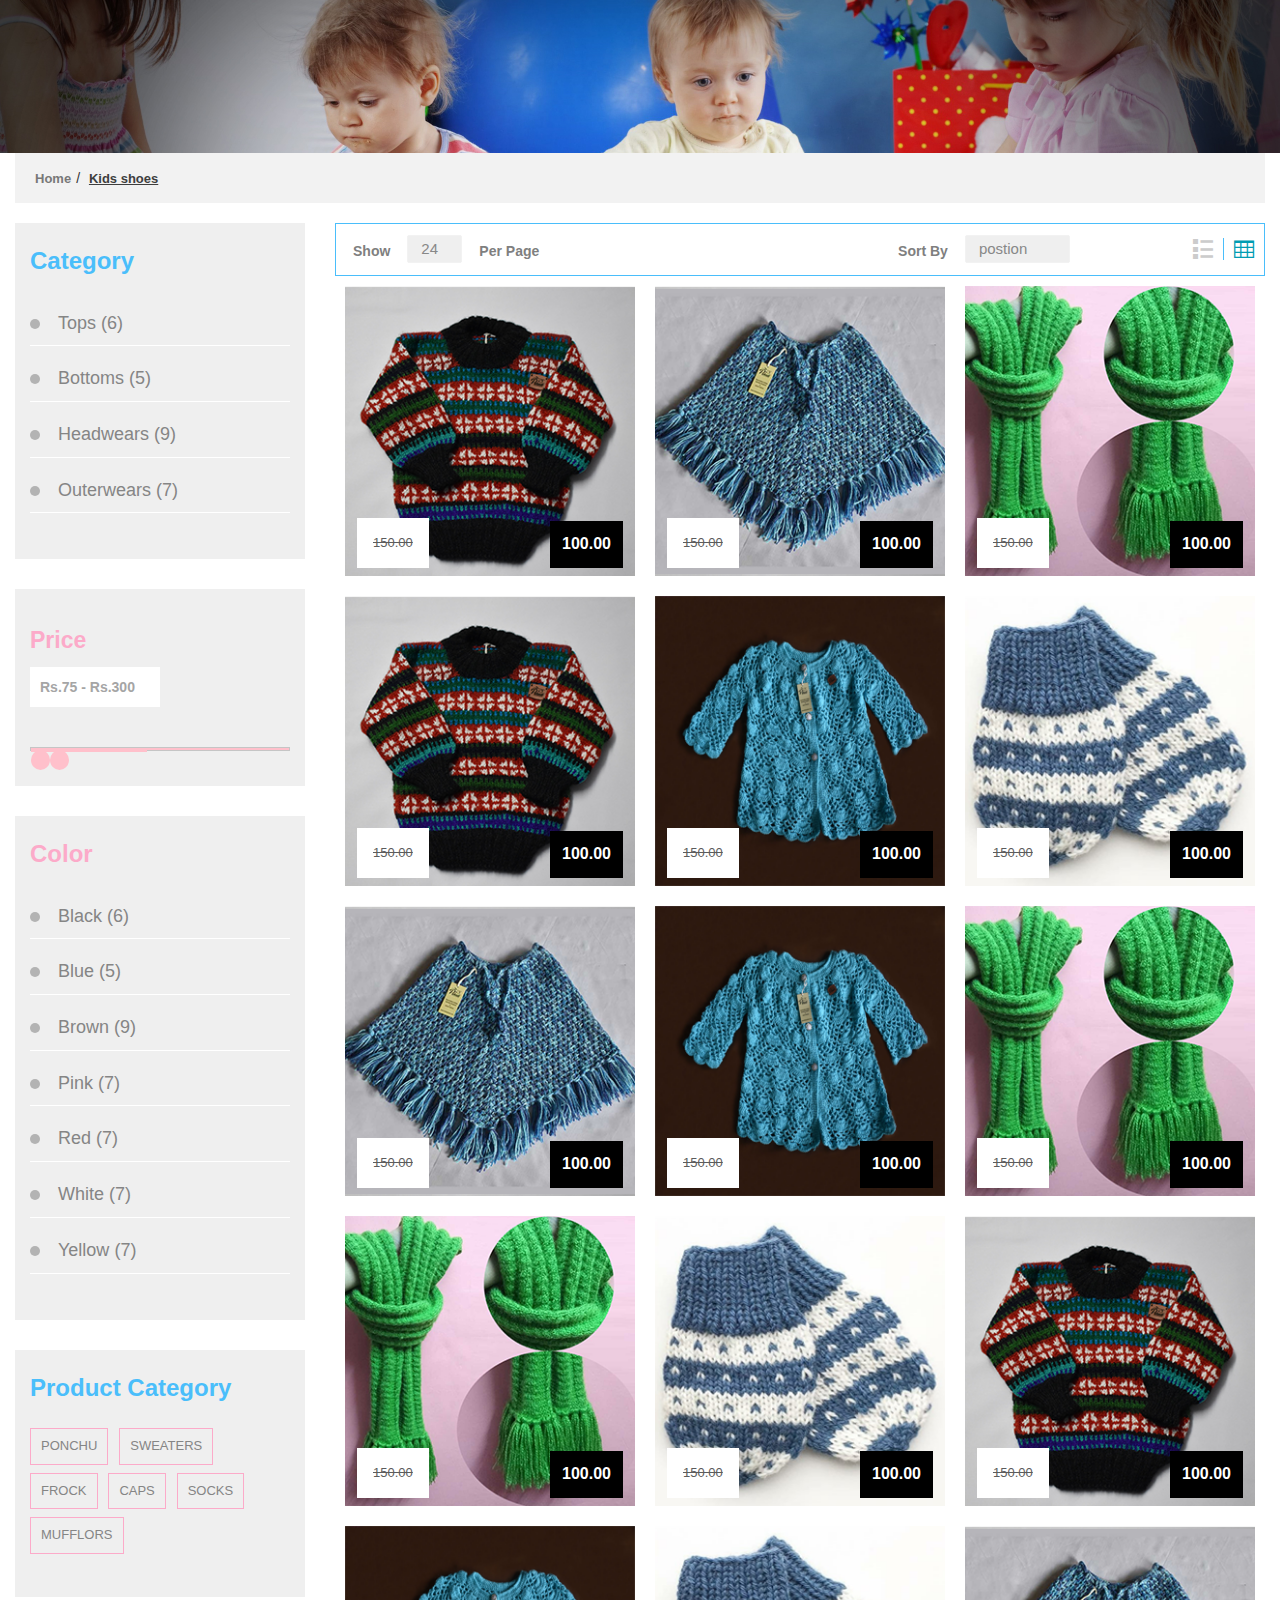
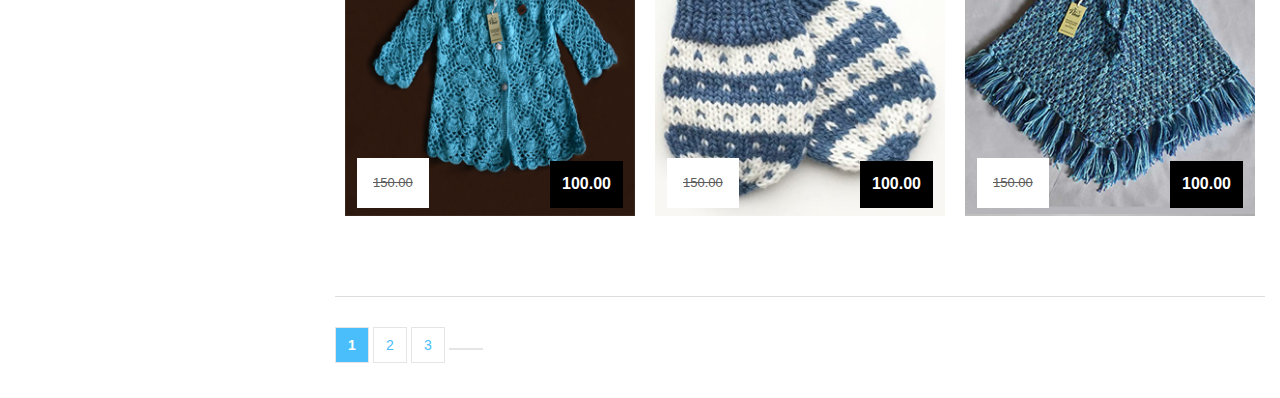
==== commit 39981dca: "ui changes and proceed to checkout page added" ====
--- a/category.html
+++ b/category.html
@@ -32,7 +32,8 @@
     <!-- SHOP HEADER IMAGE END -->
     <!-- BREADCRUMB AREA START -->
     <div class="breadcrumbs">
-        <div class="container contain">
+        <div class="container-fluid">
+            <div class="row">
             <div class="col-md-12 breadcrumb-inner">
                 <ul>
                      <li>
@@ -44,11 +45,12 @@
                  </ul>
             </div>
         </div>
+        </div>
     </div>
+    <br/>
     <!-- BREADCRUMB AREA START END -->
     <!-- SHOP AREA START -->
     <div class="shop-area-wrapper">
-        <div class="container">
             <div class="row">
                 <div class="col-md-3 ">
                 <div class="leftsidebar-shop">
@@ -1085,7 +1087,6 @@
                  </nav>
             </div>
             </div>
-        </div>
     </div>
     <!-- SHOP AREA START END -->
 <script src="Js/jquery-1.11.3.min.js"></script>
--- a/SCSS/style-css.css
+++ b/SCSS/style-css.css
@@ -248,7 +248,7 @@
   font-size: 40px;
   color: #fff;
   text-align: center;
-  padding-top: 8px;
+  padding-top: 5px;
 }
 .forScroll {
     overflow: auto;
@@ -456,7 +456,7 @@
 line-height: 35px;
 position: relative;
 text-align: center;
-top: 3px;
+top: 0px;
 width: 35px;
 }
 .sin-bottom-menu{display: inline-block}
@@ -1026,10 +1026,7 @@
 }
 .mail-submit .icon-envelop {
   float: right;
-  padding-bottom: 10px;
-  padding-top: 10px;
-  padding-left: 20px;
-  padding-right: 5px;
+  padding: 11px 10px;
   line-height: 23px;
 }
 /*----2.9.SOCIAL AREA-----*/
@@ -1531,10 +1528,11 @@
 font-size: 24px;
 font-weight: bold;
 margin-bottom: 27px;
-text-transform: capitalize;font-family: 'Nunito', sans-serif;
+text-transform: capitalize;
+font-family: 'Nunito', sans-serif;
 }
 .cat-list li {
-border-bottom: 2px solid #ffffff;
+border-bottom: 1px solid #ffffff;
 color: #858585;
 font-size: 18px;
 margin-bottom: 11px;
@@ -1616,7 +1614,6 @@
 border: 1px solid #fcaac9;
 color: #858585;
 display: inline-block;
-font-family: Nunito;
 font-size: 13px !important;
 margin: 0 0 8px;
 padding: 8px 10px;
@@ -1730,7 +1727,6 @@
 }
 .grid-list-button li {float: right;}
 .grid-list-button {float: right;}
-.shop-product-area {padding: 0 10px;}
 .grid-list-button li.line::before {
 border-right: 1px solid #4abefb;
 content: "";
@@ -2243,7 +2239,7 @@
   text-transform: uppercase;
   font-family: 'Nunito', sans-serif;
   padding: 9px 40px;
-  margin: 0px 20px;
+  margin: 0;
   width: 96%;
 }
 .table-img img {
@@ -2852,5 +2848,5 @@
     font-size: 14px;
 }
 .shipping-heading h1 {
-    margin: 11px 15px;
+    margin: 50px 15px 10px;
 }--- a/SCSS/mine.css
+++ b/SCSS/mine.css
@@ -1045,15 +1045,6 @@
     margin-top: 40px;
     border: none;
 }
-.form-group .col-md-4 {
-    width: 70%;
-}
-label.col-md-4.control-label {
-    text-align: left;
-    width: 30%;
-    color: grey;
-    line-height: 10px;
-}
 .btn-primary {
     color: #fff;
     background-color:#4FC1FF ;
@@ -1069,18 +1060,15 @@
 }
 .preview-images-zone {
     width: 100%;
-    border: 1px solid #ddd;
-    min-height: 180px;
+    max-height: 180px;
     display: flex;
     padding: 5px 5px 0px 5px;
-    position: relative;
-    overflow:auto;
     margin-top: 15px;
+    margin-bottom: 10px;
 }
 .preview-images-zone > .preview-image:first-child {
     height: 185px;
     width: 185px;
-    position: relative;
     margin-right: 5px;
 }
 .preview-images-zone > .preview-image {
@@ -1090,6 +1078,8 @@
     float: left;
     margin-bottom: 5px;
     position: relative;
+    border: 1px solid #ccc;
+    overflow: hidden;
 
 }
 .preview-images-zone > .preview-image > .image-zone {
@@ -1115,17 +1105,20 @@
     position: absolute;
     top: 2px;
     right: 6px;
-    font-weight: bold;
     cursor: pointer;
-    display: none;
     z-index: 100;
+    background: rgba(204,204,204,0.33);
+    padding: 0 5px;
+    font-weight: normal;
+    border-radius: 3px;
+    height: 20px;
+    line-height: 20px;
 }
 .preview-image:hover > .image-zone {
     cursor: move;
     opacity: .5;
 }
-.preview-image:hover > .tools-edit-image,
-.preview-image:hover > .image-cancel {
+.preview-image:hover > .tools-edit-image {
     display: block;
 }
 .ui-sortable-helper {
@@ -1134,7 +1127,7 @@
 }
 
 .upload-btn {
-    width: 10%;
+    display: inline-block;
     border: none;
     background: #4FC1FF;
     padding: 9px 13px;
@@ -1175,4 +1168,15 @@
       direction: ltr;
       -webkit-font-feature-settings: 'liga';
       -webkit-font-smoothing: antialiased;
-  }+  }
+  .tokenfield .token{
+    margin: 10px 5px 5px 0;
+  }
+  .helping-note {
+    font-size: 13px;
+    color: #888;
+    float: right;
+}
+.form-horizontal .control-label{
+    text-align: left;
+}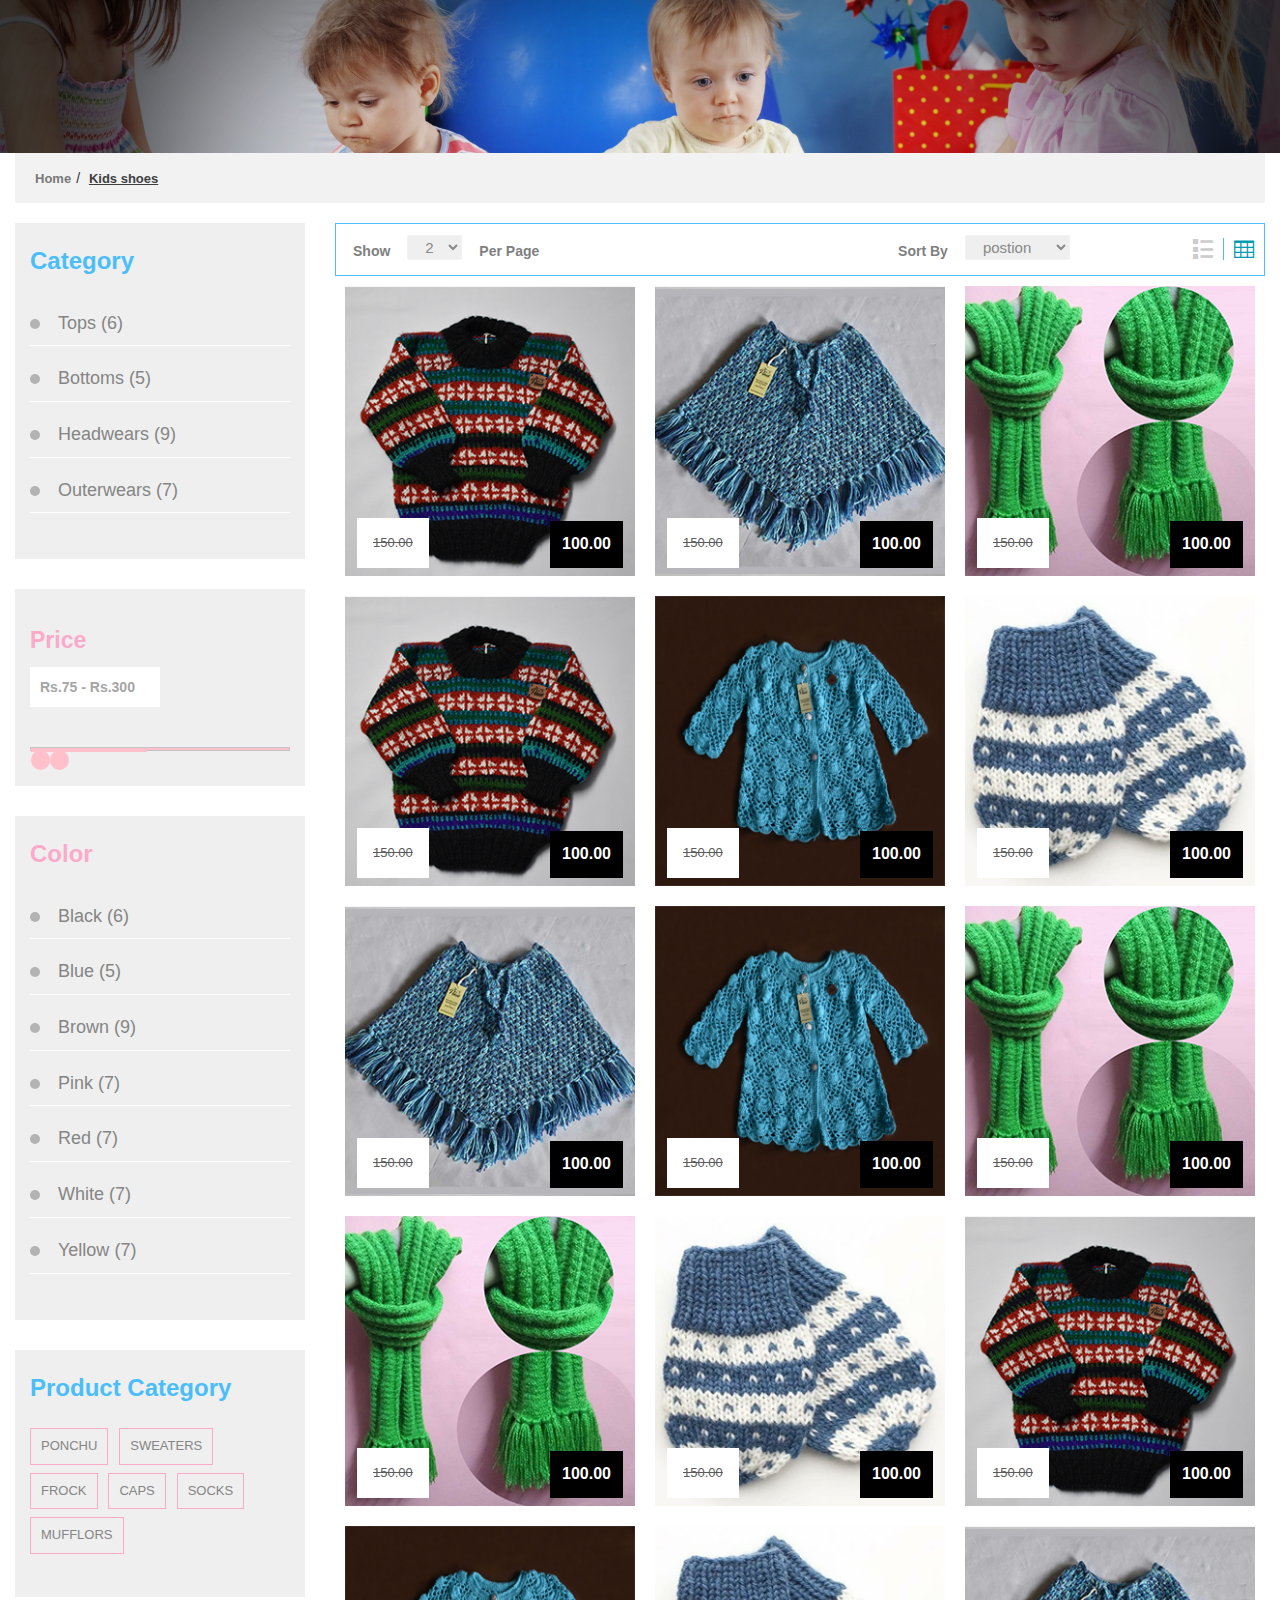
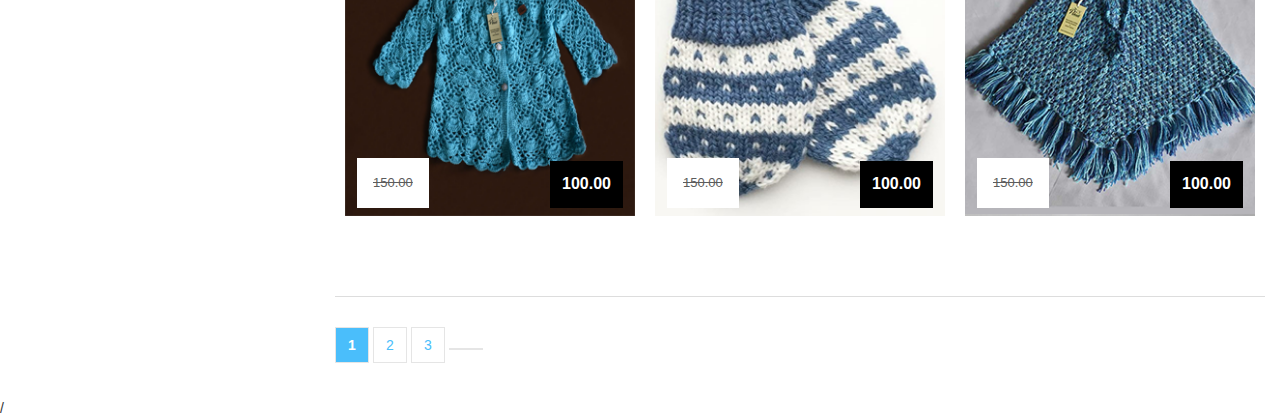
==== commit 3d8a3980: "product detail page and other UI changes" ====
--- a/category.html
+++ b/category.html
@@ -1,29 +1,28 @@
 <html>
+
 <head>
-	<title>Theth pahadi</title>
-	<link rel="icon" 
-     type="image/png" 
-     href="Images/logo1.png">
-	<link rel="stylesheet" href="SCSS/animate.css">	
-	<link rel="stylesheet" href="SCSS/bootstrap.min.css">	
-	<link rel="stylesheet" href="SCSS/main.css">
-	<link rel="stylesheet" href="SCSS/meanmenu.min.css">
-	<link rel="stylesheet" href="SCSS/nivo-slider.css">	
-	<link rel="stylesheet" href="SCSS/normalize.css">
-	<link rel="stylesheet" href="SCSS/owl.carousel.css">
-	<link rel="stylesheet" href="SCSS/owl.theme.css">	
-	<link rel="stylesheet" href="SCSS/owl.transitions.css">
-	<link rel="stylesheet" href="SCSS/preview.css">
-	<link rel="stylesheet" href="SCSS/slick-theme.css">	
-	<link rel="stylesheet" href="SCSS/slick.css">
-	<link rel="stylesheet" href="SCSS/style-css.css">
-	<link rel="stylesheet" href="SCSS/responsive.css">								
-	<link rel="stylesheet" href="SCSS/style.css">
-    <link rel="preconnect" href="https://fonts.gstatic.com">	
+    <title>Theth pahadi</title>
+    <link rel="stylesheet" href="SCSS/animate.css">
+    <link rel="stylesheet" href="SCSS/bootstrap.min.css">
+    <link rel="stylesheet" href="SCSS/main.css">
+    <link rel="stylesheet" href="SCSS/meanmenu.min.css">
+    <link rel="stylesheet" href="SCSS/nivo-slider.css">
+    <link rel="stylesheet" href="SCSS/normalize.css">
+    <link rel="stylesheet" href="SCSS/owl.carousel.css">
+    <link rel="stylesheet" href="SCSS/owl.theme.css">
+    <link rel="stylesheet" href="SCSS/owl.transitions.css">
+    <link rel="stylesheet" href="SCSS/preview.css">
+    <link rel="stylesheet" href="SCSS/slick-theme.css">
+    <link rel="stylesheet" href="SCSS/slick.css">
+    <link rel="stylesheet" href="SCSS/style-css.css">
+    <link rel="stylesheet" href="SCSS/responsive.css">
+    <link rel="stylesheet" href="SCSS/style.css">
+    <link rel="preconnect" href="https://fonts.gstatic.com">
     <link rel="stylesheet" href="SCSS/mine.css">
     <link rel="stylesheet" href="scss/jquery-ui.css">
     <meta name="viewport" content="width=device-width, initial-scale=1">
 </head>
+
 <body>
     <!-- SHOP HEADER IMAGE -->
     <div class="shop-head">
@@ -34,155 +33,351 @@
     <div class="breadcrumbs">
         <div class="container-fluid">
             <div class="row">
-            <div class="col-md-12 breadcrumb-inner">
-                <ul>
-                     <li>
-                         <a title="Go to Home Page" href="#">Home</a><span> / </span>
-                     </li>
-                     <li>
-                         <a href="" class="current"><strong>Kids shoes  </strong></a>
-                     </li>
-                 </ul>
-            </div>
-        </div>
+                <div class="col-md-12 breadcrumb-inner">
+                    <ul>
+                        <li>
+                            <a title="Goquick
+                          to Home Page" href="index.html">Home</a><span> / </span>
+                        </li>
+                        <li>
+                            <a href="" class="current"><strong>Kids shoes  </strong></a>
+                        </li>
+                    </ul>
+                </div>
+            </div>
         </div>
     </div>
     <br/>
     <!-- BREADCRUMB AREA START END -->
     <!-- SHOP AREA START -->
     <div class="shop-area-wrapper">
-            <div class="row">
-                <div class="col-md-3 ">
+        <div class="row">
+            <div class="col-md-3 ">
                 <div class="leftsidebar-shop">
                     <div class="category-wrap cat-list bg-color">
                         <div class="sidebar-heading">
                             <h3>Category</h3>
                         </div>
                         <ul>
-                             <li><a href="#">tops</a> <span class="count">(6)</span></li>
-                             <li><a href="#">bottoms</a> <span class="count">(5)</span></li>
-                             <li><a href="#">headwears</a> <span class="count">(9)</span></li>
-                             <li><a href="#">outerwears</a> <span class="count">(7)</span></li>
-                         </ul>
+                            <li><a href="#">tops</a> <span class="count">(6)</span></li>
+                            <li><a href="#">bottoms</a> <span class="count">(5)</span></li>
+                            <li><a href="#">headwears</a> <span class="count">(9)</span></li>
+                            <li><a href="#">outerwears</a> <span class="count">(7)</span></li>
+                        </ul>
                     </div>
                     <div>
                     </div>
                     <div class="price-wrap bg-color">
-                       
+
                         <p>
                             <span>Price</span><br>
                             <input type="text" id="amount" readonly style="border:0; color:#f6931f; font-weight:bold;">
                         </p>
-                        
+
                         <div id="slider-range"></div>
 
-                   </div>        
+                    </div>
                     <div class="color-list cat-list bg-color">
-                         <div class="sidebar-heading">
+                        <div class="sidebar-heading">
                             <h3>color</h3>
                         </div>
                         <ul>
-                             <li><a href="#">black</a> <span class="count">(6)</span></li>
-                             <li><a href="#">blue</a> <span class="count">(5)</span></li>
-                             <li><a href="#">brown</a> <span class="count">(9)</span></li>
-                             <li><a href="#">pink</a> <span class="count">(7)</span></li>
-                             <li><a href="#">red</a> <span class="count">(7)</span></li>
-                             <li><a href="#">white</a> <span class="count">(7)</span></li>
-                             <li><a href="#">yellow</a> <span class="count">(7)</span></li>
-                         </ul>
+                            <li><a href="#">black</a> <span class="count">(6)</span></li>
+                            <li><a href="#">blue</a> <span class="count">(5)</span></li>
+                            <li><a href="#">brown</a> <span class="count">(9)</span></li>
+                            <li><a href="#">pink</a> <span class="count">(7)</span></li>
+                            <li><a href="#">red</a> <span class="count">(7)</span></li>
+                            <li><a href="#">white</a> <span class="count">(7)</span></li>
+                            <li><a href="#">yellow</a> <span class="count">(7)</span></li>
+                        </ul>
                     </div>
                     <div class="shop-tag bg-color">
-                         <div class="sidebar-heading">
-                             <h3>product category</h3>
-                         </div>
-                         <div class="tagcloud">
-                             <ul>
-                                 <li><a href="" title="5 topics">Ponchu</a></li>
-                                 <li><a href="#" title="1 topic">Sweaters</a></li>
-                                 <li><a href="#" class="tag-link-25" title="17 topics">Frock</a></li>
-                                 <li><a href="#" class="tag-link-26" title="4 topics">Caps</a></li>
-                                 <li><a href="#" class="tag-link-27" title="1 topic">socks</a></li>
-                                 <li><a href="#" class="tag-link-29" title="4 topics">mufflors</a></li>
-                             </ul>
-                        </div>
-                     </div>
-                </div>
-            </div>
-                <div class="col-md-9 col-sm-12 ">
+                        <div class="sidebar-heading">
+                            <h3>product category</h3>
+                        </div>
+                        <div class="tagcloud">
+                            <ul>
+                                <li><a href="" title="5 topics">Ponchu</a></li>
+                                <li><a href="#" title="1 topic">Sweaters</a></li>
+                                <li><a href="#" class="tag-link-25" title="17 topics">Frock</a></li>
+                                <li><a href="#" class="tag-link-26" title="4 topics">Caps</a></li>
+                                <li><a href="#" class="tag-link-27" title="1 topic">socks</a></li>
+                                <li><a href="#" class="tag-link-29" title="4 topics">mufflors</a></li>
+                            </ul>
+                        </div>
+                    </div>
+                </div>
+            </div>
+            <div class="col-md-9 col-sm-12 ">
                 <div class="shop-area">
                     <div class="shop-sorting">
                         <div class="show-select">
-                             <span>Show</span>
-                             <div class="select-item">
-                                 <select>
+                            <span>Show</span>
+                            <div class="select-item">
+                                <select>
                                      <option selected="selected" value="">24</option>
                                      <option value="">9</option>
                                      <option value="">2</option>
                                  </select>
-                             </div> 
-                             <span>per page</span>
-                         </div>
-                     <div class="sort-by show-select">
-                        <span>sort by</span>
-                         <div class="select-item">
-                             <select>
+                            </div>
+                            <span>per page</span>
+                        </div>
+                        <div class="sort-by show-select">
+                            <span>sort by</span>
+                            <div class="select-item">
+                                <select>
                                  <option value="">postion</option>
                                  <option value="">name</option>
                                  <option value="">price</option>
                              </select>
-                         </div> 
-                         
-                     </div>
-                     <div class="shop-sort">
-                         <ul class="grid-list-button">
-                             <li class="active "><a data-toggle="tab" href="#grid"><span class="icon-table2"></span></a></li>
-                             <li class="line"><a data-toggle="tab" href="#list"><span class="icon-list"></span></a></li>
-                         </ul>
-                     </div>
+                            </div>
+
+                        </div>
+                        <div class="shop-sort">
+                            <ul class="grid-list-button">
+                                <li class="active "><a data-toggle="tab" href="#grid"><span class="icon-table2"></span></a></li>
+                                <li class="line"><a data-toggle="tab" href="#list"><span class="icon-list"></span></a></li>
+                            </ul>
+                        </div>
                     </div>
                     <div class="shop-product-area">
-                         <div class="tab-content">
-                             <div id="grid" class="tab-pane fade in active ">
-                                 <div class="product-grid">
-                                     <div class="row">
+                        <div class="tab-content">
+                            <div id="grid" class="tab-pane fade in active ">
+                                <div class="product-grid">
+                                    <div class="row">
                                         <div class="col-sm-6 col-md-6 col-lg-4 no-padding">
-                                             <div class="sin-pro-b">
-                                                 <div class="pro-img-b">
-                                                     <a href=""><img src="Images/final-image5.png" alt=""></a>
-                                                 </div>
-                                                 <div class="pro-title-b">
-                                                     <h2><a href="#">Sweaters</a></h2>
-                                                     <div class="rating">
+                                            <div class="sin-pro-b">
+                                                <div class="pro-img-b">
+                                                    <a href=""><img src="Images/final-image5.png" alt=""></a>
+                                                </div>
+                                                <div class="pro-title-b">
+                                                    <h2><a href="#">Sweaters</a></h2>
+                                                    <div class="rating">
                                                         <span class="icon-star-full"></span>
                                                         <span class="icon-star-full"></span>
                                                         <span class="icon-star-full"></span>
                                                         <span class="icon-star-full"></span>
                                                         <span class="icon-star-empty"></span>
                                                     </div>
-                                                 </div>
-                                                 <div class="price-box-b">
-                                                     <span class="old-price">
+                                                </div>
+                                                <div class="price-box-b">
+                                                    <span class="old-price">
                                                         150.00
                                                     </span>
                                                     <span class="new-price">
                                                         100.00
-                                                    </span>   
-                                                 </div>
-                                                 <div class="action-b">
+                                                    </span>
+                                                </div>
+                                                <div class="action-b">
                                                     <div class="quick-view-b">
-                                                        <span class="icon-images"></span>
-                                                        <a href="">
+                                                        <a data-toggle="modal" data-target="#exampleModal1" href="">
+                                                            <span class="icon-images"></span>
                                                             <span>quick view</span>
                                                         </a>
                                                     </div>
                                                     <div class="add-cart-b">
-                                                       <a href="">
-                                                        <span class="icon-cart"></span>
-                                                            <span>add to cart</span>
+                                                        <Button>
+                                                             <span class="icon-cart"></span>
+                                                             <span>add to cart</span>
+                                                        </Button>
+                                                    </div>
+                                                </div>
+                                            </div>
+                                        </div>
+                                        <div class="col-sm-6 col-md-6 col-lg-4 no-padding">
+                                            <div class="sin-pro-b">
+                                                <div class="pro-img-b">
+                                                    <img src="Images/final-image6.png" alt="">
+                                                </div>
+                                                <div class="pro-title-b">
+                                                    <h2><a href="#">Ponchu</a></h2>
+                                                    <div class="rating">
+                                                        <span class="icon-star-full"></span>
+                                                        <span class="icon-star-full"></span>
+                                                        <span class="icon-star-full"></span>
+                                                        <span class="icon-star-full"></span>
+                                                        <span class="icon-star-empty"></span>
+                                                    </div>
+                                                </div>
+                                                <div class="price-box-b">
+                                                    <span class="old-price">
+                                                        150.00
+                                                    </span>
+                                                    <span class="new-price">
+                                                        100.00
+                                                    </span>
+                                                </div>
+                                                <div class="action-b">
+                                                    <div class="quick-view-b">
+                                                        <a data-toggle="modal" data-target="#exampleModal2" href="">
+                                                            <span class="icon-images"></span>
+                                                            <span>quick view</span>
                                                         </a>
                                                     </div>
-                                                </div>
-                                             </div>
+                                                    <div class="add-cart-b">
+                                                        <Button>
+                                                             <span class="icon-cart"></span>
+                                                             <span>add to cart</span>
+                                                        </Button>
+                                                    </div>
+                                                </div>
+                                            </div>
+                                        </div>
+                                        <div class="col-sm-6 col-md-6 col-lg-4 no-padding">
+                                            <div class="sin-pro-b">
+                                                <div class="pro-img-b">
+                                                    <a href=""><img src="Images/final-image7.png" alt=""></a>
+                                                </div>
+                                                <div class="pro-title-b">
+                                                    <h2><a href="#">Mufflors</a></h2>
+                                                    <div class="rating">
+                                                        <span class="icon-star-full"></span>
+                                                        <span class="icon-star-full"></span>
+                                                        <span class="icon-star-full"></span>
+                                                        <span class="icon-star-full"></span>
+                                                        <span class="icon-star-empty"></span>
+                                                    </div>
+                                                </div>
+                                                <div class="price-box-b">
+                                                    <span class="old-price">
+                                                    150.00
+                                                </span>
+                                                    <span class="new-price">
+                                                    100.00
+                                                </span>
+                                                </div>
+                                                <div class="action-b">
+                                                    <div class="quick-view-b">
+                                                        <a data-toggle="modal" data-target="#exampleModal3" href="">
+                                                            <span class="icon-images"></span>
+                                                            <span>quick view</span>
+                                                        </a>
+                                                    </div>
+                                                    <div class="add-cart-b">
+                                                        <Button>
+                                                             <span class="icon-cart"></span>
+                                                             <span>add to cart</span>
+                                                        </Button>
+                                                    </div>
+                                                </div>
+                                            </div>
+                                        </div>
+                                        <div class="col-sm-6 col-md-6 col-lg-4 no-padding">
+                                            <div class="sin-pro-b">
+                                                <div class="pro-img-b">
+                                                    <a href=""><img src="Images/final-image5.png" alt=""></a>
+                                                </div>
+                                                <div class="pro-title-b">
+                                                    <h2><a href="#">Sweaters</a></h2>
+                                                    <div class="rating">
+                                                        <span class="icon-star-full"></span>
+                                                        <span class="icon-star-full"></span>
+                                                        <span class="icon-star-full"></span>
+                                                        <span class="icon-star-full"></span>
+                                                        <span class="icon-star-empty"></span>
+                                                    </div>
+                                                </div>
+                                                <div class="price-box-b">
+                                                    <span class="old-price">
+                                                        150.00
+                                                    </span>
+                                                    <span class="new-price">
+                                                        100.00
+                                                    </span>
+                                                </div>
+                                                <div class="action-b">
+                                                    <div class="quick-view-b">
+                                                        <a data-toggle="modal" data-target="#exampleModal4" href="">
+                                                            <span class="icon-images"></span>
+                                                            <span>quick view</span>
+                                                        </a>
+                                                    </div>
+                                                    <div class="add-cart-b">
+                                                        <Button>
+                                                             <span class="icon-cart"></span>
+                                                             <span>add to cart</span>
+                                                        </Button>
+                                                    </div>
+                                                </div>
+                                            </div>
+                                        </div>
+                                        <div class="col-sm-6 col-md-6 col-lg-4 no-padding">
+                                            <div class="sin-pro-b">
+                                                <div class="pro-img-b">
+                                                    <a href=""><img src="Images/final-image8.png" alt=""></a>
+                                                </div>
+                                                <div class="pro-title-b">
+                                                    <h2><a href="#">Baby suit</a></h2>
+                                                    <div class="rating">
+                                                        <span class="icon-star-full"></span>
+                                                        <span class="icon-star-full"></span>
+                                                        <span class="icon-star-full"></span>
+                                                        <span class="icon-star-full"></span>
+                                                        <span class="icon-star-empty"></span>
+                                                    </div>
+                                                </div>
+                                                <div class="price-box-b">
+                                                    <span class="old-price">
+                                                    150.00
+                                                </span>
+                                                    <span class="new-price">
+                                                    100.00
+                                                </span>
+                                                </div>
+                                                <div class="action-b">
+                                                    <div class="quick-view-b">
+                                                        <a data-toggle="modal" data-target="#exampleModal5" href="">
+                                                            <span class="icon-images"></span>
+                                                            <span>quick view</span>
+                                                        </a>
+                                                    </div>
+                                                    <div class="add-cart-b">
+                                                        <Button>
+                                                             <span class="icon-cart"></span>
+                                                             <span>add to cart</span>
+                                                        </Button>
+                                                    </div>
+                                                </div>
+                                            </div>
+                                        </div>
+                                        <div class="col-sm-6 col-md-6 col-lg-4 no-padding">
+                                            <div class="sin-pro-b">
+                                                <div class="pro-img-b">
+                                                    <a href=""><img src="Images/final-image9.png" alt=""></a>
+                                                </div>
+                                                <div class="pro-title-b">
+                                                    <h2><a href="#">Baby socks</a></h2>
+                                                    <div class="rating">
+                                                        <span class="icon-star-full"></span>
+                                                        <span class="icon-star-full"></span>
+                                                        <span class="icon-star-full"></span>
+                                                        <span class="icon-star-full"></span>
+                                                        <span class="icon-star-empty"></span>
+                                                    </div>
+                                                </div>
+                                                <div class="price-box-b">
+                                                    <span class="old-price">
+                                                        150.00
+                                                    </span>
+                                                    <span class="new-price">
+                                                        100.00
+                                                    </span>
+                                                </div>
+                                                <div class="action-b">
+                                                    <div class="quick-view-b">
+                                                        <a data-toggle="modal" data-target="#exampleModal6" href="">
+                                                            <span class="icon-images"></span>
+                                                            <span>quick view</span>
+                                                        </a>
+                                                    </div>
+                                                    <div class="add-cart-b">
+                                                        <Button>
+                                                             <span class="icon-cart"></span>
+                                                             <span>add to cart</span>
+                                                        </Button>
+                                                    </div>
+                                                </div>
+                                            </div>
                                         </div>
                                         <div class="col-sm-6 col-md-6 col-lg-4 no-padding">
                                             <div class="sin-pro-b">
@@ -198,69 +393,186 @@
                                                         <span class="icon-star-full"></span>
                                                         <span class="icon-star-empty"></span>
                                                     </div>
-                                                 </div>
-                                                 <div class="price-box-b">
-                                                     <span class="old-price">
+                                                </div>
+                                                <div class="price-box-b">
+                                                    <span class="old-price">
+                                                    150.00
+                                                </span>
+                                                    <span class="new-price">
+                                                    100.00
+                                                </span>
+                                                </div>
+                                                <div class="action-b">
+                                                    <div class="quick-view-b">
+                                                        <a data-toggle="modal" data-target="#exampleModal7" href="">
+                                                            <span class="icon-images"></span>
+                                                            <span>quick view</span>
+                                                        </a>
+                                                    </div>
+                                                    <div class="add-cart-b">
+                                                        <Button>
+                                                             <span class="icon-cart"></span>
+                                                             <span>add to cart</span>
+                                                        </Button>
+                                                    </div>
+                                                </div>
+                                            </div>
+                                        </div>
+                                        <div class="col-sm-6 col-md-6 col-lg-4 no-padding">
+                                            <div class="sin-pro-b">
+                                                <div class="pro-img-b">
+                                                    <a href=""><img src="Images/final-image8.png" alt=""></a>
+                                                </div>
+                                                <div class="pro-title-b">
+                                                    <h2><a href="#">Baby suit</a></h2>
+                                                    <div class="rating">
+                                                        <span class="icon-star-full"></span>
+                                                        <span class="icon-star-full"></span>
+                                                        <span class="icon-star-full"></span>
+                                                        <span class="icon-star-full"></span>
+                                                        <span class="icon-star-empty"></span>
+                                                    </div>
+                                                </div>
+                                                <div class="price-box-b">
+                                                    <span class="old-price">
                                                         150.00
                                                     </span>
                                                     <span class="new-price">
                                                         100.00
-                                                    </span>   
-                                                 </div>
+                                                    </span>
+                                                </div>
                                                 <div class="action-b">
-                                                   <div class="quick-view-b">
-                                                       <span class="icon-images"></span>
-                                                       <a href="">
-                                                           <span>quick view</span>
-                                                       </a>
-                                                   </div>
-                                                   <div class="add-cart-b">
-                                                      <a href="">
-                                                       <span class="icon-cart"></span>
-                                                           <span>add to cart</span>
-                                                       </a>
-                                                   </div>
-                                               </div>
-                                            </div>
-                                       </div>
-                                       <div class="col-sm-6 col-md-6 col-lg-4 no-padding">
-                                        <div class="sin-pro-b">
-                                            <div class="pro-img-b">
-                                                <a href=""><img src="Images/final-image7.png" alt=""></a>
-                                            </div>
-                                            <div class="pro-title-b">
-                                                <h2><a href="#">Mufflors</a></h2>
-                                                <div class="rating">
-                                                    <span class="icon-star-full"></span>
-                                                    <span class="icon-star-full"></span>
-                                                    <span class="icon-star-full"></span>
-                                                    <span class="icon-star-full"></span>
-                                                    <span class="icon-star-empty"></span>
-                                                </div>
-                                             </div>
-                                             <div class="price-box-b">
-                                                 <span class="old-price">
+                                                    <div class="quick-view-b">
+                                                        <a data-toggle="modal" data-target="#exampleModal8" href="">
+                                                            <span class="icon-images"></span>
+                                                            <span>quick view</span>
+                                                        </a>
+                                                    </div>
+                                                    <div class="add-cart-b">
+                                                        <Button>
+                                                             <span class="icon-cart"></span>
+                                                             <span>add to cart</span>
+                                                        </Button>
+                                                    </div>
+                                                </div>
+                                            </div>
+                                        </div>
+                                        <div class="col-sm-6 col-md-6 col-lg-4 no-padding">
+                                            <div class="sin-pro-b">
+                                                <div class="pro-img-b">
+                                                    <a href=""><img src="Images/final-image7.png" alt=""></a>
+                                                </div>
+                                                <div class="pro-title-b">
+                                                    <h2><a href="#">Mufflors</a></h2>
+                                                    <div class="rating">
+                                                        <span class="icon-star-full"></span>
+                                                        <span class="icon-star-full"></span>
+                                                        <span class="icon-star-full"></span>
+                                                        <span class="icon-star-full"></span>
+                                                        <span class="icon-star-empty"></span>
+                                                    </div>
+                                                </div>
+                                                <div class="price-box-b">
+                                                    <span class="old-price">
                                                     150.00
                                                 </span>
-                                                <span class="new-price">
+                                                    <span class="new-price">
                                                     100.00
-                                                </span>   
-                                             </div>
-                                            <div class="action-b">
-                                               <div class="quick-view-b">
-                                                   <span class="icon-images"></span>
-                                                   <a href="">
-                                                       <span>quick view</span>
-                                                   </a>
-                                               </div>
-                                               <div class="add-cart-b">
-                                                  <a href="">
-                                                   <span class="icon-cart"></span>
-                                                       <span>add to cart</span>
-                                                   </a>
-                                               </div>
-                                           </div>
+                                                </span>
+                                                </div>
+                                                <div class="action-b">
+                                                    <div class="quick-view-b">
+                                                        <a data-toggle="modal" data-target="#exampleModal9" href="">
+                                                            <span class="icon-images"></span>
+                                                            <span>quick view</span>
+                                                        </a>
+                                                    </div>
+                                                    <div class="add-cart-b">
+                                                        <Button>
+                                                             <span class="icon-cart"></span>
+                                                             <span>add to cart</span>
+                                                        </Button>
+                                                    </div>
+                                                </div>
+                                            </div>
                                         </div>
+                                        <div class="col-sm-6 col-md-6 col-lg-4 no-padding">
+                                            <div class="sin-pro-b">
+                                                <div class="pro-img-b">
+                                                    <a href=""><img src="Images/final-image7.png" alt=""></a>
+                                                </div>
+                                                <div class="pro-title-b">
+                                                    <h2><a href="#">Mufflors</a></h2>
+                                                    <div class="rating">
+                                                        <span class="icon-star-full"></span>
+                                                        <span class="icon-star-full"></span>
+                                                        <span class="icon-star-full"></span>
+                                                        <span class="icon-star-full"></span>
+                                                        <span class="icon-star-empty"></span>
+                                                    </div>
+                                                </div>
+                                                <div class="price-box-b">
+                                                    <span class="old-price">
+                                                        150.00
+                                                    </span>
+                                                    <span class="new-price">
+                                                        100.00
+                                                    </span>
+                                                </div>
+                                                <div class="action-b">
+                                                    <div class="quick-view-b">
+                                                        <a data-toggle="modal" data-target="#exampleModal10" href="">
+                                                            <span class="icon-images"></span>
+                                                            <span>quick view</span>
+                                                        </a>
+                                                    </div>
+                                                    <div class="add-cart-b">
+                                                        <Button>
+                                                             <span class="icon-cart"></span>
+                                                             <span>add to cart</span>
+                                                        </Button>
+                                                    </div>
+                                                </div>
+                                            </div>
+                                        </div>
+                                        <div class="col-sm-6 col-md-6 col-lg-4 no-padding">
+                                            <div class="sin-pro-b">
+                                                <div class="pro-img-b">
+                                                    <a href=""><img src="Images/final-image9.png" alt=""></a>
+                                                </div>
+                                                <div class="pro-title-b">
+                                                    <h2><a href="#">Baby  socks</a></h2>
+                                                    <div class="rating">
+                                                        <span class="icon-star-full"></span>
+                                                        <span class="icon-star-full"></span>
+                                                        <span class="icon-star-full"></span>
+                                                        <span class="icon-star-full"></span>
+                                                        <span class="icon-star-empty"></span>
+                                                    </div>
+                                                </div>
+                                                <div class="price-box-b">
+                                                    <span class="old-price">
+                                                    150.00
+                                                </span>
+                                                    <span class="new-price">
+                                                    100.00
+                                                </span>
+                                                </div>
+                                                <div class="action-b">
+                                                    <div class="quick-view-b">
+                                                        <a data-toggle="modal" data-target="#exampleModal11" href="">
+                                                            <span class="icon-images"></span>
+                                                            <span>quick view</span>
+                                                        </a>
+                                                    </div>
+                                                    <div class="add-cart-b">
+                                                        <Button>
+                                                             <span class="icon-cart"></span>
+                                                             <span>add to cart</span>
+                                                        </Button>
+                                                    </div>
+                                                </div>
+                                            </div>
                                         </div>
                                         <div class="col-sm-6 col-md-6 col-lg-4 no-padding">
                                             <div class="sin-pro-b">
@@ -276,69 +588,69 @@
                                                         <span class="icon-star-full"></span>
                                                         <span class="icon-star-empty"></span>
                                                     </div>
-                                                 </div>
-                                                 <div class="price-box-b">
-                                                     <span class="old-price">
+                                                </div>
+                                                <div class="price-box-b">
+                                                    <span class="old-price">
                                                         150.00
                                                     </span>
                                                     <span class="new-price">
                                                         100.00
-                                                    </span>   
-                                                 </div>
+                                                    </span>
+                                                </div>
                                                 <div class="action-b">
-                                                   <div class="quick-view-b">
-                                                       <span class="icon-images"></span>
-                                                       <a href="">
-                                                           <span>quick view</span>
-                                                       </a>
-                                                   </div>
-                                                   <div class="add-cart-b">
-                                                      <a href="">
-                                                       <span class="icon-cart"></span>
-                                                           <span>add to cart</span>
-                                                       </a>
-                                                   </div>
-                                               </div>
-                                            </div>
-                                       </div>
-                                       <div class="col-sm-6 col-md-6 col-lg-4 no-padding">
-                                        <div class="sin-pro-b">
-                                            <div class="pro-img-b">
-                                                <a href=""><img src="Images/final-image8.png" alt=""></a>
-                                            </div>
-                                            <div class="pro-title-b">
-                                                <h2><a href="#">Baby suit</a></h2>
-                                                <div class="rating">
-                                                    <span class="icon-star-full"></span>
-                                                    <span class="icon-star-full"></span>
-                                                    <span class="icon-star-full"></span>
-                                                    <span class="icon-star-full"></span>
-                                                    <span class="icon-star-empty"></span>
-                                                </div>
-                                             </div>
-                                             <div class="price-box-b">
-                                                 <span class="old-price">
+                                                    <div class="quick-view-b">
+                                                        <a data-toggle="modal" data-target="#exampleModal12" href="">
+                                                            <span class="icon-images"></span>
+                                                            <span>quick view</span>
+                                                        </a>
+                                                    </div>
+                                                    <div class="add-cart-b">
+                                                        <Button>
+                                                             <span class="icon-cart"></span>
+                                                             <span>add to cart</span>
+                                                        </Button>
+                                                    </div>
+                                                </div>
+                                            </div>
+                                        </div>
+                                        <div class="col-sm-6 col-md-6 col-lg-4 no-padding">
+                                            <div class="sin-pro-b">
+                                                <div class="pro-img-b">
+                                                    <a href=""><img src="Images/final-image8.png" alt=""></a>
+                                                </div>
+                                                <div class="pro-title-b">
+                                                    <h2><a href="#">Baby suit</a></h2>
+                                                    <div class="rating">
+                                                        <span class="icon-star-full"></span>
+                                                        <span class="icon-star-full"></span>
+                                                        <span class="icon-star-full"></span>
+                                                        <span class="icon-star-full"></span>
+                                                        <span class="icon-star-empty"></span>
+                                                    </div>
+                                                </div>
+                                                <div class="price-box-b">
+                                                    <span class="old-price">
                                                     150.00
                                                 </span>
-                                                <span class="new-price">
+                                                    <span class="new-price">
                                                     100.00
-                                                </span>   
-                                             </div>
-                                            <div class="action-b">
-                                               <div class="quick-view-b">
-                                                   <span class="icon-images"></span>
-                                                   <a href="">
-                                                       <span>quick view</span>
-                                                   </a>
-                                               </div>
-                                               <div class="add-cart-b">
-                                                  <a href="">
-                                                   <span class="icon-cart"></span>
-                                                       <span>add to cart</span>
-                                                   </a>
-                                               </div>
-                                           </div>
-                                        </div>
+                                                </span>
+                                                </div>
+                                                <div class="action-b">
+                                                    <div class="quick-view-b">
+                                                        <a data-toggle="modal" data-target="#exampleModal13" href="">
+                                                            <span class="icon-images"></span>
+                                                            <span>quick view</span>
+                                                        </a>
+                                                    </div>
+                                                    <div class="add-cart-b">
+                                                        <Button>
+                                                             <span class="icon-cart"></span>
+                                                             <span>add to cart</span>
+                                                        </Button>
+                                                    </div>
+                                                </div>
+                                            </div>
                                         </div>
                                         <div class="col-sm-6 col-md-6 col-lg-4 no-padding">
                                             <div class="sin-pro-b">
@@ -346,7 +658,7 @@
                                                     <a href=""><img src="Images/final-image9.png" alt=""></a>
                                                 </div>
                                                 <div class="pro-title-b">
-                                                    <h2><a href="#">Baby socks</a></h2>
+                                                    <h2><a href="#"> Baby socks</a></h2>
                                                     <div class="rating">
                                                         <span class="icon-star-full"></span>
                                                         <span class="icon-star-full"></span>
@@ -354,77 +666,38 @@
                                                         <span class="icon-star-full"></span>
                                                         <span class="icon-star-empty"></span>
                                                     </div>
-                                                 </div>
-                                                 <div class="price-box-b">
-                                                     <span class="old-price">
+                                                </div>
+                                                <div class="price-box-b">
+                                                    <span class="old-price">
                                                         150.00
                                                     </span>
                                                     <span class="new-price">
                                                         100.00
-                                                    </span>   
-                                                 </div>
+                                                    </span>
+                                                </div>
                                                 <div class="action-b">
-                                                   <div class="quick-view-b">
-                                                       <span class="icon-images"></span>
-                                                       <a href="">
-                                                           <span>quick view</span>
-                                                       </a>
-                                                   </div>
-                                                   <div class="add-cart-b">
-                                                      <a href="">
-                                                       <span class="icon-cart"></span>
-                                                           <span>add to cart</span>
-                                                       </a>
-                                                   </div>
-                                               </div>
-                                            </div>
-                                       </div>
-                                       <div class="col-sm-6 col-md-6 col-lg-4 no-padding">
-                                        <div class="sin-pro-b">
-                                            <div class="pro-img-b">
-                                                <a href=""><img src="Images/final-image6.png" alt=""></a>
-                                            </div>
-                                            <div class="pro-title-b">
-                                                <h2><a href="#">Ponchu</a></h2>
-                                                <div class="rating">
-                                                    <span class="icon-star-full"></span>
-                                                    <span class="icon-star-full"></span>
-                                                    <span class="icon-star-full"></span>
-                                                    <span class="icon-star-full"></span>
-                                                    <span class="icon-star-empty"></span>
-                                                </div>
-                                             </div>
-                                             <div class="price-box-b">
-                                                 <span class="old-price">
-                                                    150.00
-                                                </span>
-                                                <span class="new-price">
-                                                    100.00
-                                                </span>   
-                                             </div>
-                                            <div class="action-b">
-                                               <div class="quick-view-b">
-                                                   <span class="icon-images"></span>
-                                                   <a href="">
-                                                       <span>quick view</span>
-                                                   </a>
-                                               </div>
-                                               <div class="add-cart-b">
-                                                  <a href="">
-                                                   <span class="icon-cart"></span>
-                                                       <span>add to cart</span>
-                                                   </a>
-                                               </div>
-                                           </div>
-                                        </div>
+                                                    <div class="quick-view-b">
+                                                        <a data-toggle="modal" data-target="#exampleModal14" href="">
+                                                            <span class="icon-images"></span>
+                                                            <span>quick view</span>
+                                                        </a>
+                                                    </div>
+                                                    <div class="add-cart-b">
+                                                        <Button>
+                                                             <span class="icon-cart"></span>
+                                                             <span>add to cart</span>
+                                                        </Button>
+                                                    </div>
+                                                </div>
+                                            </div>
                                         </div>
                                         <div class="col-sm-6 col-md-6 col-lg-4 no-padding">
                                             <div class="sin-pro-b">
                                                 <div class="pro-img-b">
-                                                    <a href=""><img src="Images/final-image8.png" alt=""></a>
+                                                    <a href=""><img src="Images/final-image6.png" alt=""></a>
                                                 </div>
                                                 <div class="pro-title-b">
-                                                    <h2><a href="#">Baby suit</a></h2>
+                                                    <h2><a href="#"> Ponchu</a></h2>
                                                     <div class="rating">
                                                         <span class="icon-star-full"></span>
                                                         <span class="icon-star-full"></span>
@@ -432,315 +705,42 @@
                                                         <span class="icon-star-full"></span>
                                                         <span class="icon-star-empty"></span>
                                                     </div>
-                                                 </div>
-                                                 <div class="price-box-b">
-                                                     <span class="old-price">
-                                                        150.00
-                                                    </span>
-                                                    <span class="new-price">
-                                                        100.00
-                                                    </span>   
-                                                 </div>
-                                                <div class="action-b">
-                                                   <div class="quick-view-b">
-                                                       <span class="icon-images"></span>
-                                                       <a href="">
-                                                           <span>quick view</span>
-                                                       </a>
-                                                   </div>
-                                                   <div class="add-cart-b">
-                                                      <a href="">
-                                                       <span class="icon-cart"></span>
-                                                           <span>add to cart</span>
-                                                       </a>
-                                                   </div>
-                                               </div>
-                                            </div>
-                                       </div>
-                                       <div class="col-sm-6 col-md-6 col-lg-4 no-padding">
-                                        <div class="sin-pro-b">
-                                            <div class="pro-img-b">
-                                                <a href=""><img src="Images/final-image7.png" alt=""></a>
-                                            </div>
-                                            <div class="pro-title-b">
-                                                <h2><a href="#">Mufflors</a></h2>
-                                                <div class="rating">
-                                                    <span class="icon-star-full"></span>
-                                                    <span class="icon-star-full"></span>
-                                                    <span class="icon-star-full"></span>
-                                                    <span class="icon-star-full"></span>
-                                                    <span class="icon-star-empty"></span>
-                                                </div>
-                                             </div>
-                                             <div class="price-box-b">
-                                                 <span class="old-price">
+                                                </div>
+                                                <div class="price-box-b">
+                                                    <span class="old-price">
                                                     150.00
                                                 </span>
-                                                <span class="new-price">
+                                                    <span class="new-price">
                                                     100.00
-                                                </span>   
-                                             </div>
-                                            <div class="action-b">
-                                               <div class="quick-view-b">
-                                                   <span class="icon-images"></span>
-                                                   <a href="">
-                                                       <span>quick view</span>
-                                                   </a>
-                                               </div>
-                                               <div class="add-cart-b">
-                                                  <a href="">
-                                                   <span class="icon-cart"></span>
-                                                       <span>add to cart</span>
-                                                   </a>
-                                               </div>
-                                           </div>
+                                                </span>
+                                                </div>
+                                                <div class="action-b">
+                                                    <div class="quick-view-b">
+                                                        <a data-toggle="modal" data-target="#exampleModal15" href="">
+                                                            <span class="icon-images"></span>
+                                                            <span>quick view</span>
+                                                        </a>
+                                                    </div>
+                                                    <div class="add-cart-b">
+                                                        <Button>
+                                                             <span class="icon-cart"></span>
+                                                             <span>add to cart</span>
+                                                        </Button>
+                                                    </div>
+                                                </div>
+                                            </div>
                                         </div>
-                                        </div>
-                                        <div class="col-sm-6 col-md-6 col-lg-4 no-padding">
-                                            <div class="sin-pro-b">
-                                                <div class="pro-img-b">
-                                                    <a href=""><img src="Images/final-image7.png" alt=""></a>
-                                                </div>
-                                                <div class="pro-title-b">
-                                                    <h2><a href="#">Mufflors</a></h2>
-                                                    <div class="rating">
-                                                        <span class="icon-star-full"></span>
-                                                        <span class="icon-star-full"></span>
-                                                        <span class="icon-star-full"></span>
-                                                        <span class="icon-star-full"></span>
-                                                        <span class="icon-star-empty"></span>
-                                                    </div>
-                                                 </div>
-                                                 <div class="price-box-b">
-                                                     <span class="old-price">
-                                                        150.00
-                                                    </span>
-                                                    <span class="new-price">
-                                                        100.00
-                                                    </span>   
-                                                 </div>
-                                                <div class="action-b">
-                                                   <div class="quick-view-b">
-                                                       <span class="icon-images"></span>
-                                                       <a href="">
-                                                           <span>quick view</span>
-                                                       </a>
-                                                   </div>
-                                                   <div class="add-cart-b">
-                                                      <a href="">
-                                                       <span class="icon-cart"></span>
-                                                           <span>add to cart</span>
-                                                       </a>
-                                                   </div>
-                                               </div>
-                                            </div>
-                                       </div>
-                                       <div class="col-sm-6 col-md-6 col-lg-4 no-padding">
-                                        <div class="sin-pro-b">
-                                            <div class="pro-img-b">
-                                                <a href=""><img src="Images/final-image9.png" alt=""></a>
-                                            </div>
-                                            <div class="pro-title-b">
-                                                <h2><a href="#">Baby  socks</a></h2>
-                                                <div class="rating">
-                                                    <span class="icon-star-full"></span>
-                                                    <span class="icon-star-full"></span>
-                                                    <span class="icon-star-full"></span>
-                                                    <span class="icon-star-full"></span>
-                                                    <span class="icon-star-empty"></span>
-                                                </div>
-                                             </div>
-                                             <div class="price-box-b">
-                                                 <span class="old-price">
-                                                    150.00
-                                                </span>
-                                                <span class="new-price">
-                                                    100.00
-                                                </span>   
-                                             </div>
-                                            <div class="action-b">
-                                               <div class="quick-view-b">
-                                                   <span class="icon-images"></span>
-                                                   <a href="">
-                                                       <span>quick view</span>
-                                                   </a>
-                                               </div>
-                                               <div class="add-cart-b">
-                                                  <a href="">
-                                                   <span class="icon-cart"></span>
-                                                       <span>add to cart</span>
-                                                   </a>
-                                               </div>
-                                           </div>
-                                        </div>
-                                        </div>
-                                        <div class="col-sm-6 col-md-6 col-lg-4 no-padding">
-                                            <div class="sin-pro-b">
-                                                <div class="pro-img-b">
-                                                    <a href=""><img src="Images/final-image5.png" alt=""></a>
-                                                </div>
-                                                <div class="pro-title-b">
-                                                    <h2><a href="#">Sweaters</a></h2>
-                                                    <div class="rating">
-                                                        <span class="icon-star-full"></span>
-                                                        <span class="icon-star-full"></span>
-                                                        <span class="icon-star-full"></span>
-                                                        <span class="icon-star-full"></span>
-                                                        <span class="icon-star-empty"></span>
-                                                    </div>
-                                                 </div>
-                                                 <div class="price-box-b">
-                                                     <span class="old-price">
-                                                        150.00
-                                                    </span>
-                                                    <span class="new-price">
-                                                        100.00
-                                                    </span>   
-                                                 </div>
-                                                <div class="action-b">
-                                                   <div class="quick-view-b">
-                                                       <span class="icon-images"></span>
-                                                       <a href="">
-                                                           <span>quick view</span>
-                                                       </a>
-                                                   </div>
-                                                   <div class="add-cart-b">
-                                                      <a href="">
-                                                       <span class="icon-cart"></span>
-                                                           <span>add to cart</span>
-                                                       </a>
-                                                   </div>
-                                               </div>
-                                            </div>
-                                       </div>
-                                       <div class="col-sm-6 col-md-6 col-lg-4 no-padding">
-                                        <div class="sin-pro-b">
-                                            <div class="pro-img-b">
-                                                <a href=""><img src="Images/final-image8.png" alt=""></a>
-                                            </div>
-                                            <div class="pro-title-b">
-                                                <h2><a href="#">Baby suit</a></h2>
-                                                <div class="rating">
-                                                    <span class="icon-star-full"></span>
-                                                    <span class="icon-star-full"></span>
-                                                    <span class="icon-star-full"></span>
-                                                    <span class="icon-star-full"></span>
-                                                    <span class="icon-star-empty"></span>
-                                                </div>
-                                             </div>
-                                             <div class="price-box-b">
-                                                 <span class="old-price">
-                                                    150.00
-                                                </span>
-                                                <span class="new-price">
-                                                    100.00
-                                                </span>   
-                                             </div>
-                                            <div class="action-b">
-                                               <div class="quick-view-b">
-                                                   <span class="icon-images"></span>
-                                                   <a href="">
-                                                       <span>quick view</span>
-                                                   </a>
-                                               </div>
-                                               <div class="add-cart-b">
-                                                  <a href="">
-                                                   <span class="icon-cart"></span>
-                                                       <span>add to cart</span>
-                                                   </a>
-                                               </div>
-                                           </div>
-                                        </div>
-                                        </div>
-                                        <div class="col-sm-6 col-md-6 col-lg-4 no-padding">
-                                            <div class="sin-pro-b">
-                                                <div class="pro-img-b">
-                                                    <a href=""><img src="Images/final-image9.png" alt=""></a>
-                                                </div>
-                                                <div class="pro-title-b">
-                                                    <h2><a href="#"> Baby socks</a></h2>
-                                                    <div class="rating">
-                                                        <span class="icon-star-full"></span>
-                                                        <span class="icon-star-full"></span>
-                                                        <span class="icon-star-full"></span>
-                                                        <span class="icon-star-full"></span>
-                                                        <span class="icon-star-empty"></span>
-                                                    </div>
-                                                 </div>
-                                                 <div class="price-box-b">
-                                                     <span class="old-price">
-                                                        150.00
-                                                    </span>
-                                                    <span class="new-price">
-                                                        100.00
-                                                    </span>   
-                                                 </div>
-                                                <div class="action-b">
-                                                   <div class="quick-view-b">
-                                                       <span class="icon-images"></span>
-                                                       <a href="">
-                                                           <span>quick view</span>
-                                                       </a>
-                                                   </div>
-                                                   <div class="add-cart-b">
-                                                      <a href="">
-                                                       <span class="icon-cart"></span>
-                                                           <span>add to cart</span>
-                                                       </a>
-                                                   </div>
-                                               </div>
-                                            </div>
-                                       </div>
-                                       <div class="col-sm-6 col-md-6 col-lg-4 no-padding">
-                                        <div class="sin-pro-b">
-                                            <div class="pro-img-b">
-                                                <a href=""><img src="Images/final-image6.png" alt=""></a>
-                                            </div>
-                                            <div class="pro-title-b">
-                                                <h2><a href="#"></a>Ponchu</h2>
-                                                <div class="rating">
-                                                    <span class="icon-star-full"></span>
-                                                    <span class="icon-star-full"></span>
-                                                    <span class="icon-star-full"></span>
-                                                    <span class="icon-star-full"></span>
-                                                    <span class="icon-star-empty"></span>
-                                                </div>
-                                             </div>
-                                             <div class="price-box-b">
-                                                 <span class="old-price">
-                                                    150.00
-                                                </span>
-                                                <span class="new-price">
-                                                    100.00
-                                                </span>   
-                                             </div>
-                                            <div class="action-b">
-                                               <div class="quick-view-b">
-                                                   <span class="icon-images"></span>
-                                                   <a href="">
-                                                       <span>quick view</span>
-                                                   </a>
-                                               </div>
-                                               <div class="add-cart-b">
-                                                  <a href="">
-                                                   <span class="icon-cart"></span>
-                                                       <span>add to cart</span>
-                                                   </a>
-                                               </div>
-                                           </div>
-                                        </div>
-                                   </div>
-                                     </div>
-                                 </div>
-                             </div>
-                             <div id="list" class="tab-pane fade active in" style="display: none;">
+                                    </div>
+                                </div>
+                            </div>
+                            <div id="list" class="tab-pane fade active in" style="display: none;">
                                 <div class="product-list">
                                     <div class="row">
                                         <div class="col-md-12 no-padding">
                                             <div class="single-list-product">
                                                 <div class="col-sm-4 col-md-5 product-image ">
                                                     <div class="show-img">
-                                                       <a href="#"><img src="Images/final-image5.png" alt=""></a>
+                                                        <a href="#"><img src="Images/final-image5.png" alt=""></a>
                                                     </div>
                                                 </div>
                                                 <div class="col-sm-8 col-md-7">
@@ -767,37 +767,37 @@
                                                                     <span class="old-price2">
                                                                        150.00
                                                                    </span>
-                                                                   <span class="new-price2">
+                                                                    <span class="new-price2">
                                                                        100.00
-                                                                   </span>   
+                                                                   </span>
                                                                 </div>
                                                                 <div class="list-addcart">
                                                                     <button type="button"><span class="icon-cart"> Add to Cart</span></button>
                                                                 </div>
-                                                            
+
                                                             </div>
                                                             <div class="actions">
                                                                 <span class="add-to-cart">
                                                                     <a class="wish" href="#">
                                                                         <span class="icon-heart"></span>
-                                                                        <span>Add to wishlist</span>
-                                                                    </a>
-                                                                    <span class="separator">|</span>
-                                                                    <a class="com" href="#">
-                                                                        <span class="icon-loop2"></span>
-                                                                        <span>Add to compare</span>
-                                                                    </a>
+                                                                <span>Add to wishlist</span>
+                                                                </a>
+                                                                <span class="separator">|</span>
+                                                                <a class="com" href="#">
+                                                                    <span class="icon-loop2"></span>
+                                                                    <span>Add to compare</span>
+                                                                </a>
                                                                 </span>
                                                             </div>
-                                                        </div>   
-                                                        
-                                                    </div>
-                                                </div>
-                                            </div>
-                                             <div class="single-list-product">
+                                                        </div>
+
+                                                    </div>
+                                                </div>
+                                            </div>
+                                            <div class="single-list-product">
                                                 <div class="col-sm-4 col-md-5 product-image ">
                                                     <div class="show-img">
-                                                       <a href="#"><img src="Images/final-image6.png" alt=""></a>
+                                                        <a href="#"><img src="Images/final-image6.png" alt=""></a>
                                                     </div>
                                                 </div>
                                                 <div class="col-sm-8 col-md-7">
@@ -824,36 +824,36 @@
                                                                     <span class="old-price2">
                                                                        150.00
                                                                    </span>
-                                                                   <span class="new-price2">
+                                                                    <span class="new-price2">
                                                                        100.00
-                                                                   </span>   
+                                                                   </span>
                                                                 </div>
                                                                 <div class="list-addcart">
                                                                     <button type="button"><span class="icon-cart"> Add to Cart</span></button>
                                                                 </div>
-                                                            
+
                                                             </div>
                                                             <div class="actions">
                                                                 <span class="add-to-cart">
                                                                     <a class="wish" href="#">
                                                                         <span class="icon-heart"></span>
-                                                                        <span>Add to wishlist</span>
-                                                                    </a>
-                                                                    <span class="separator">|</span>
-                                                                    <a class="com" href="#">
-                                                                        <span class="icon-loop2"></span>
-                                                                        <span>Add to compare</span>
-                                                                    </a>
+                                                                <span>Add to wishlist</span>
+                                                                </a>
+                                                                <span class="separator">|</span>
+                                                                <a class="com" href="#">
+                                                                    <span class="icon-loop2"></span>
+                                                                    <span>Add to compare</span>
+                                                                </a>
                                                                 </span>
                                                             </div>
-                                                        </div>   
-                                                    </div>
-                                                </div>
-                                            </div>
-                                             <div class="single-list-product">
+                                                        </div>
+                                                    </div>
+                                                </div>
+                                            </div>
+                                            <div class="single-list-product">
                                                 <div class="col-sm-4 col-md-5 product-image ">
                                                     <div class="show-img">
-                                                       <a href="#"><img src="Images/final-image7.png" alt=""></a>
+                                                        <a href="#"><img src="Images/final-image7.png" alt=""></a>
                                                     </div>
                                                 </div>
                                                 <div class="col-sm-8 col-md-7">
@@ -880,9 +880,9 @@
                                                                     <span class="old-price2">
                                                                        150.00
                                                                    </span>
-                                                                   <span class="new-price2">
+                                                                    <span class="new-price2">
                                                                        100.00
-                                                                   </span>   
+                                                                   </span>
                                                                 </div>
                                                                 <div class="list-addcart">
                                                                     <button type="button"><span class="icon-cart"> Add to Cart</span></button>
@@ -892,23 +892,23 @@
                                                                 <span class="add-to-cart">
                                                                     <a class="wish" href="#">
                                                                         <span class="icon-heart"></span>
-                                                                        <span>Add to wishlist</span>
-                                                                    </a>
-                                                                    <span class="separator">|</span>
-                                                                    <a class="com" href="#">
-                                                                        <span class="icon-loop2"></span>
-                                                                        <span>Add to compare</span>
-                                                                    </a>
+                                                                <span>Add to wishlist</span>
+                                                                </a>
+                                                                <span class="separator">|</span>
+                                                                <a class="com" href="#">
+                                                                    <span class="icon-loop2"></span>
+                                                                    <span>Add to compare</span>
+                                                                </a>
                                                                 </span>
                                                             </div>
-                                                        </div>   
-                                                    </div>
-                                                </div>
-                                            </div>
-                                             <div class="single-list-product">
+                                                        </div>
+                                                    </div>
+                                                </div>
+                                            </div>
+                                            <div class="single-list-product">
                                                 <div class="col-sm-4 col-md-5 product-image ">
                                                     <div class="show-img">
-                                                       <a href="#"><img src="Images/final-image8.png" alt=""></a>
+                                                        <a href="#"><img src="Images/final-image8.png" alt=""></a>
                                                     </div>
                                                 </div>
                                                 <div class="col-sm-8 col-md-7">
@@ -935,9 +935,9 @@
                                                                     <span class="old-price2">
                                                                        150.00
                                                                    </span>
-                                                                   <span class="new-price2">
+                                                                    <span class="new-price2">
                                                                        100.00
-                                                                   </span>   
+                                                                   </span>
                                                                 </div>
                                                                 <div class="list-addcart">
                                                                     <button type="button"><span class="icon-cart"> Add to Cart</span></button>
@@ -947,23 +947,23 @@
                                                                 <span class="add-to-cart">
                                                                     <a class="wish" href="#">
                                                                         <span class="icon-heart"></span>
-                                                                        <span>Add to wishlist</span>
-                                                                    </a>
-                                                                    <span class="separator">|</span>
-                                                                    <a class="com" href="#">
-                                                                        <span class="icon-loop2"></span>
-                                                                        <span>Add to compare</span>
-                                                                    </a>
+                                                                <span>Add to wishlist</span>
+                                                                </a>
+                                                                <span class="separator">|</span>
+                                                                <a class="com" href="#">
+                                                                    <span class="icon-loop2"></span>
+                                                                    <span>Add to compare</span>
+                                                                </a>
                                                                 </span>
                                                             </div>
-                                                        </div>   
-                                                    </div>
-                                                </div>
-                                            </div>
-                                             <div class="single-list-product">
+                                                        </div>
+                                                    </div>
+                                                </div>
+                                            </div>
+                                            <div class="single-list-product">
                                                 <div class="col-sm-4 col-md-5 product-image ">
                                                     <div class="show-img">
-                                                       <a href="#"><img src="Images/final-image9.png" alt=""></a>
+                                                        <a href="#"><img src="Images/final-image9.png" alt=""></a>
                                                     </div>
                                                 </div>
                                                 <div class="col-sm-8 col-md-7">
@@ -990,9 +990,9 @@
                                                                     <span class="old-price2">
                                                                        150.00
                                                                    </span>
-                                                                   <span class="new-price2">
+                                                                    <span class="new-price2">
                                                                        100.00
-                                                                   </span>   
+                                                                   </span>
                                                                 </div>
                                                                 <div class="list-addcart">
                                                                     <button type="button"><span class="icon-cart"> Add to Cart</span></button>
@@ -1002,23 +1002,23 @@
                                                                 <span class="add-to-cart">
                                                                     <a class="wish" href="#">
                                                                         <span class="icon-heart"></span>
-                                                                        <span>Add to wishlist</span>
-                                                                    </a>
-                                                                    <span class="separator">|</span>
-                                                                    <a class="com" href="#">
-                                                                        <span class="icon-loop2"></span>
-                                                                        <span>Add to compare</span>
-                                                                    </a>
+                                                                <span>Add to wishlist</span>
+                                                                </a>
+                                                                <span class="separator">|</span>
+                                                                <a class="com" href="#">
+                                                                    <span class="icon-loop2"></span>
+                                                                    <span>Add to compare</span>
+                                                                </a>
                                                                 </span>
                                                             </div>
-                                                        </div>   
-                                                    </div>
-                                                </div>
-                                            </div>
-                                             <div class="single-list-product">
+                                                        </div>
+                                                    </div>
+                                                </div>
+                                            </div>
+                                            <div class="single-list-product">
                                                 <div class="col-sm-4 col-md-5 product-image ">
                                                     <div class="show-img">
-                                                       <a href="#"><img src="Images/final-image5.png" alt=""></a>
+                                                        <a href="#"><img src="Images/final-image5.png" alt=""></a>
                                                     </div>
                                                 </div>
                                                 <div class="col-sm-8 col-md-7">
@@ -1045,10 +1045,10 @@
                                                                     <span class="old-price2">
                                                                        150
                                                                    </span>
-                                                                   <span class="new-price2">
+                                                                    <span class="new-price2">
                                                                        100
-                                                                   </span>   
-                                                                </div>  
+                                                                   </span>
+                                                                </div>
                                                                 <div class="list-addcart">
                                                                     <button type="button"><span class="icon-cart"> Add to Cart</span></button>
                                                                 </div>
@@ -1057,78 +1057,607 @@
                                                                 <span class="add-to-cart">
                                                                     <a class="wish" href="#">
                                                                         <span class="icon-heart"></span>
-                                                                        <span>Add to wishlist</span>
-                                                                    </a>
-                                                                    <span class="separator">|</span>
-                                                                    <a class="com" href="#">
-                                                                        <span class="icon-loop2"></span>
-                                                                        <span>Add to compare</span>
-                                                                    </a>
+                                                                <span>Add to wishlist</span>
+                                                                </a>
+                                                                <span class="separator">|</span>
+                                                                <a class="com" href="#">
+                                                                    <span class="icon-loop2"></span>
+                                                                    <span>Add to compare</span>
+                                                                </a>
                                                                 </span>
                                                             </div>
-                                                        </div>   
+                                                        </div>
                                                     </div>
                                                 </div>
                                             </div>
                                         </div>
                                     </div>
-                                </div> 
+                                </div>
                             </div>
-                         </div>
+                        </div>
                     </div>
                 </div>
                 <nav class="shop-pagination">
-                     <ul class="page-numbers">
-                         <li><a class="current">1</a></li>
-                         <li><a class="#" href="#">2</a></li>
-                         <li><a class="#" href="#">3</a></li>
-                         <li><a class="#" href="#"><i class="fa fa-angle-right"></i></a></li>
-                     </ul>
-                 </nav>
-            </div>
-            </div>
+                    <ul class="page-numbers">
+                        <li><a class="current">1</a></li>
+                        <li><a class="#" href="#">2</a></li>
+                        <li><a class="#" href="#">3</a></li>
+                        <li><a class="#" href="#"><i class="fa fa-angle-right"></i></a></li>
+                    </ul>
+                </nav>
+            </div>
+        </div>
     </div>
     <!-- SHOP AREA START END -->
-<script src="Js/jquery-1.11.3.min.js"></script>
-<script src="Js/bootstrap.min.js"></script>
-<script src="Js/jquery-price-slider.js"></script>
-<script src="Js/jquery.countdown.min.js"></script>
-<script src="Js/jquery.elevatezoom.js"></script>
-<script src="Js/jquery.meanmenu.js"></script>
-<script src="Js/jquery.nivo.slider.js"></script>
-<script src="Js/jquery.scrollUp.min.js"></script>
-<script src="Js/modernizr-2.8.3.min.js"></script>
-<script src="Js/owl.carousel.min.js"></script>
-<script src="Js/plugins.js"></script>
-<script src="Js/slick.min.js"></script>
-<script src="Js/slick.min.js"></script>
-<script src="Js/wow.min.js"></script>
-<script src="Js/jquery.nivo.slider.js" type="text/javascript"></script>
-<script src="Js/home.js"></script>
-<script>
-    $( function() {
-      $( "#slider-range" ).slider({
-        range: true,
-        min: 0,
-        max: 500,
-        values: [ 75, 300 ],
-        slide: function( event, ui ) {
-          $( "#amount" ).val( "Rs." + ui.values[ 0 ] + " - Rs." + ui.values[ 1 ] );
-        }
-      });
-      $( "#amount" ).val( "Rs." + $( "#slider-range" ).slider( "values", 0 ) +
-        " - Rs." + $( "#slider-range" ).slider( "values", 1 ) );
-    } );
+    <!-- quick view -->
+    <div class="modal" tabindex="-1" role="dialog" id="exampleModal1">
+        <div class="modal-dialog" role="document">
+            <div class="modal-content">
+                <button type="button" class="close slider-close" data-dismiss="modal" aria-label="Close">
+				<span aria-hidden="true">&times;</span>
+		 	</button>
+                <div id="main-slider2" class="owl-carousel owl-theme">
+                    <div class="item">
+                        <div class="nivo-caption forMargin" style="display: block;">
+                            <img src="Images/finale-image1.png" alt="The Last of us">
+                        </div>
+                    </div>
+                    <div class="item">
+                        <div class="nivo-caption forMargin" style="display: block;">
+                            <img src="Images/demo-6.jpg" alt="GTA V">
+                        </div>
+                    </div>
+                    <div class="item">
+                        <div class="nivo-caption forMargin" style="display: block;">
+                            <img src="Images/demo-7.jpg" alt="Mirror Edge">
+                        </div>
+                    </div>
+                </div>
+                <button>
+                    <div class="forAddtocart">
+                        <span class="icon-cart"></span>Add To Cart
+                    </div>
+                </button>
+            </div>
+        </div>
+    </div>
+    </div>
+    <div class="modal" tabindex="-1" role="dialog" id="exampleModal2">
+        <div class="modal-dialog" role="document">
+            <div class="modal-content">
+                <button type="button" class="close slider-close" data-dismiss="modal" aria-label="Close">
+				<span aria-hidden="true">&times;</span>
+		 	</button>
+                <div id="main-slider2" class="owl-carousel owl-theme">
+                    <div class="item">
+                        <div class="nivo-caption forMargin" style="display: block;">
+                            <img src="Images/finale-image1.png" alt="The Last of us">
+                        </div>
+                    </div>
+                    <div class="item">
+                        <div class="nivo-caption forMargin" style="display: block;">
+                            <img src="Images/demo-6.jpg" alt="GTA V">
+                        </div>
+                    </div>
+                    <div class="item">
+                        <div class="nivo-caption forMargin" style="display: block;">
+                            <img src="Images/demo-7.jpg" alt="Mirror Edge">
+                        </div>
+                    </div>
+                </div>
+                <button>
+                    <div class="forAddtocart">
+                        <span class="icon-cart"></span>Add To Cart
+                    </div>
+                </button>
+            </div>
+        </div>
+    </div>
+    <div class="modal" tabindex="-1" role="dialog" id="exampleModal3">
+        <div class="modal-dialog" role="document">
+            <div class="modal-content">
+                <button type="button" class="close slider-close" data-dismiss="modal" aria-label="Close">
+				<span aria-hidden="true">&times;</span>
+		 	</button>
+                <div id="main-slider2" class="owl-carousel owl-theme">
+                    <div class="item">
+                        <div class="nivo-caption forMargin" style="display: block;">
+                            <img src="Images/finale-image1.png" alt="The Last of us">
+                        </div>
+                    </div>
+                    <div class="item">
+                        <div class="nivo-caption forMargin" style="display: block;">
+                            <img src="Images/demo-6.jpg" alt="GTA V">
+                        </div>
+                    </div>
+                    <div class="item">
+                        <div class="nivo-caption forMargin" style="display: block;">
+                            <img src="Images/demo-7.jpg" alt="Mirror Edge">
+                        </div>
+                    </div>
+                </div>
+                <button>
+                    <div class="forAddtocart">
+                        <span class="icon-cart"></span>Add To Cart
+                    </div>
+                </button>
+            </div>
+        </div>
+    </div>
+    <div class="modal" tabindex="-1" role="dialog" id="exampleModal">
+        <div class="modal-dialog" role="document">
+            <div class="modal-content">
+                <button type="button" class="close slider-close" data-dismiss="modal" aria-label="Close">
+				<span aria-hidden="true">&times;</span>
+		 	</button>
+                <div id="main-slider2" class="owl-carousel owl-theme">
+                    <div class="item">
+                        <div class="nivo-caption forMargin" style="display: block;">
+                            <img src="Images/finale-image1.png" alt="The Last of us">
+                        </div>
+                    </div>
+                    <div class="item">
+                        <div class="nivo-caption forMargin" style="display: block;">
+                            <img src="Images/demo-6.jpg" alt="GTA V">
+                        </div>
+                    </div>
+                    <div class="item">
+                        <div class="nivo-caption forMargin" style="display: block;">
+                            <img src="Images/demo-7.jpg" alt="Mirror Edge">
+                        </div>
+                    </div>
+                </div>
+                <button>
+                    <div class="forAddtocart">
+                        <span class="icon-cart"></span>Add To Cart
+                    </div>
+                </button>
+            </div>
+        </div>
+    </div>
+    <div class="modal" tabindex="-1" role="dialog" id="exampleModal4">
+        <div class="modal-dialog" role="document">
+            <div class="modal-content">
+                <button type="button" class="close slider-close" data-dismiss="modal" aria-label="Close">
+				<span aria-hidden="true">&times;</span>
+		 	</button>
+                <div id="main-slider2" class="owl-carousel owl-theme">
+                    <div class="item">
+                        <div class="nivo-caption forMargin" style="display: block;">
+                            <img src="Images/finale-image1.png" alt="The Last of us">
+                        </div>
+                    </div>
+                    <div class="item">
+                        <div class="nivo-caption forMargin" style="display: block;">
+                            <img src="Images/demo-6.jpg" alt="GTA V">
+                        </div>
+                    </div>
+                    <div class="item">
+                        <div class="nivo-caption forMargin" style="display: block;">
+                            <img src="Images/demo-7.jpg" alt="Mirror Edge">
+                        </div>
+                    </div>
+                </div>
+                <button>
+                    <div class="forAddtocart">
+                        <span class="icon-cart"></span>Add To Cart
+                    </div>
+                </button>
+            </div>
+        </div>
+    </div>
+    <div class="modal" tabindex="-1" role="dialog" id="exampleModal5">
+        <div class="modal-dialog" role="document">
+            <div class="modal-content">
+                <button type="button" class="close slider-close" data-dismiss="modal" aria-label="Close">
+				<span aria-hidden="true">&times;</span>
+		 	</button>
+                <div id="main-slider2" class="owl-carousel owl-theme">
+                    <div class="item">
+                        <div class="nivo-caption forMargin" style="display: block;">
+                            <img src="Images/finale-image1.png" alt="The Last of us">
+                        </div>
+                    </div>
+                    <div class="item">
+                        <div class="nivo-caption forMargin" style="display: block;">
+                            <img src="Images/demo-6.jpg" alt="GTA V">
+                        </div>
+                    </div>
+                    <div class="item">
+                        <div class="nivo-caption forMargin" style="display: block;">
+                            <img src="Images/demo-7.jpg" alt="Mirror Edge">
+                        </div>
+                    </div>
+                </div>
+                <button>
+                    <div class="forAddtocart">
+                        <span class="icon-cart"></span>Add To Cart
+                    </div>
+                </button>
+            </div>
+        </div>
+    </div>
+    <div class="modal" tabindex="-1" role="dialog" id="exampleModal6">
+        <div class="modal-dialog" role="document">
+            <div class="modal-content">
+                <button type="button" class="close slider-close" data-dismiss="modal" aria-label="Close">
+				<span aria-hidden="true">&times;</span>
+		 	</button>
+                <div id="main-slider2" class="owl-carousel owl-theme">
+                    <div class="item">
+                        <div class="nivo-caption forMargin" style="display: block;">
+                            <img src="Images/finale-image1.png" alt="The Last of us">
+                        </div>
+                    </div>
+                    <div class="item">
+                        <div class="nivo-caption forMargin" style="display: block;">
+                            <img src="Images/demo-6.jpg" alt="GTA V">
+                        </div>
+                    </div>
+                    <div class="item">
+                        <div class="nivo-caption forMargin" style="display: block;">
+                            <img src="Images/demo-7.jpg" alt="Mirror Edge">
+                        </div>
+                    </div>
+                </div>
+                <button>
+                    <div class="forAddtocart">
+                        <span class="icon-cart"></span>Add To Cart
+                    </div>
+                </button>
+            </div>
+        </div>
+    </div>
+    <div class="modal" tabindex="-1" role="dialog" id="exampleModal7">
+        <div class="modal-dialog" role="document">
+            <div class="modal-content">
+                <button type="button" class="close slider-close" data-dismiss="modal" aria-label="Close">
+				<span aria-hidden="true">&times;</span>
+		 	</button>
+                <div id="main-slider2" class="owl-carousel owl-theme">
+                    <div class="item">
+                        <div class="nivo-caption forMargin" style="display: block;">
+                            <img src="Images/finale-image1.png" alt="The Last of us">
+                        </div>
+                    </div>
+                    <div class="item">
+                        <div class="nivo-caption forMargin" style="display: block;">
+                            <img src="Images/demo-6.jpg" alt="GTA V">
+                        </div>
+                    </div>
+                    <div class="item">
+                        <div class="nivo-caption forMargin" style="display: block;">
+                            <img src="Images/demo-7.jpg" alt="Mirror Edge">
+                        </div>
+                    </div>
+                </div>
+                <button>
+                    <div class="forAddtocart">
+                        <span class="icon-cart"></span>Add To Cart
+                    </div>
+                </button>
+            </div>
+        </div>
+    </div>
+    <div class="modal" tabindex="-1" role="dialog" id="exampleModal8">
+        <div class="modal-dialog" role="document">
+            <div class="modal-content">
+                <button type="button" class="close slider-close" data-dismiss="modal" aria-label="Close">
+				<span aria-hidden="true">&times;</span>
+		 	</button>
+                <div id="main-slider2" class="owl-carousel owl-theme">
+                    <div class="item">
+                        <div class="nivo-caption forMargin" style="display: block;">
+                            <img src="Images/finale-image1.png" alt="The Last of us">
+                        </div>
+                    </div>
+                    <div class="item">
+                        <div class="nivo-caption forMargin" style="display: block;">
+                            <img src="Images/demo-6.jpg" alt="GTA V">
+                        </div>
+                    </div>
+                    <div class="item">
+                        <div class="nivo-caption forMargin" style="display: block;">
+                            <img src="Images/demo-7.jpg" alt="Mirror Edge">
+                        </div>
+                    </div>
+                </div>
+                <button>
+                    <div class="forAddtocart">
+                        <span class="icon-cart"></span>Add To Cart
+                    </div>
+                </button>
+            </div>
+        </div>
+    </div>
+    <div class="modal" tabindex="-1" role="dialog" id="exampleModal9">
+        <div class="modal-dialog" role="document">
+            <div class="modal-content">
+                <button type="button" class="close slider-close" data-dismiss="modal" aria-label="Close">
+				<span aria-hidden="true">&times;</span>
+		 	</button>
+                <div id="main-slider2" class="owl-carousel owl-theme">
+                    <div class="item">
+                        <div class="nivo-caption forMargin" style="display: block;">
+                            <img src="Images/finale-image1.png" alt="The Last of us">
+                        </div>
+                    </div>
+                    <div class="item">
+                        <div class="nivo-caption forMargin" style="display: block;">
+                            <img src="Images/demo-6.jpg" alt="GTA V">
+                        </div>
+                    </div>
+                    <div class="item">
+                        <div class="nivo-caption forMargin" style="display: block;">
+                            <img src="Images/demo-7.jpg" alt="Mirror Edge">
+                        </div>
+                    </div>
+                </div>
+                <button>
+                    <div class="forAddtocart">
+                        <span class="icon-cart"></span>Add To Cart
+                    </div>
+                </button>
+            </div>
+        </div>
+    </div>
+    <div class="modal" tabindex="-1" role="dialog" id="exampleModal10">
+        <div class="modal-dialog" role="document">
+            <div class="modal-content">
+                <button type="button" class="close slider-close" data-dismiss="modal" aria-label="Close">
+				<span aria-hidden="true">&times;</span>
+		 	</button>
+                <div id="main-slider2" class="owl-carousel owl-theme">
+                    <div class="item">
+                        <div class="nivo-caption forMargin" style="display: block;">
+                            <img src="Images/finale-image1.png" alt="The Last of us">
+                        </div>
+                    </div>
+                    <div class="item">
+                        <div class="nivo-caption forMargin" style="display: block;">
+                            <img src="Images/demo-6.jpg" alt="GTA V">
+                        </div>
+                    </div>
+                    <div class="item">
+                        <div class="nivo-caption forMargin" style="display: block;">
+                            <img src="Images/demo-7.jpg" alt="Mirror Edge">
+                        </div>
+                    </div>
+                </div>
+                <button>
+                    <div class="forAddtocart">
+                        <span class="icon-cart"></span>Add To Cart
+                    </div>
+                </button>
+            </div>
+        </div>
+    </div>
+    <div class="modal" tabindex="-1" role="dialog" id="exampleModal11">
+        <div class="modal-dialog" role="document">
+            <div class="modal-content">
+                <button type="button" class="close slider-close" data-dismiss="modal" aria-label="Close">
+				<span aria-hidden="true">&times;</span>
+		 	</button>
+                <div id="main-slider2" class="owl-carousel owl-theme">
+                    <div class="item">
+                        <div class="nivo-caption forMargin" style="display: block;">
+                            <img src="Images/finale-image1.png" alt="The Last of us">
+                        </div>
+                    </div>
+                    <div class="item">
+                        <div class="nivo-caption forMargin" style="display: block;">
+                            <img src="Images/demo-6.jpg" alt="GTA V">
+                        </div>
+                    </div>
+                    <div class="item">
+                        <div class="nivo-caption forMargin" style="display: block;">
+                            <img src="Images/demo-7.jpg" alt="Mirror Edge">
+                        </div>
+                    </div>
+                </div>
+                <button>
+                    <div class="forAddtocart">
+                        <span class="icon-cart"></span>Add To Cart
+                    </div>
+                </button>
+            </div>
+        </div>
+    </div>
+    <div class="modal" tabindex="-1" role="dialog" id="exampleModal12">
+        <div class="modal-dialog" role="document">
+            <div class="modal-content">
+                <button type="button" class="close slider-close" data-dismiss="modal" aria-label="Close">
+				<span aria-hidden="true">&times;</span>
+		 	</button>
+                <div id="main-slider2" class="owl-carousel owl-theme">
+                    <div class="item">
+                        <div class="nivo-caption forMargin" style="display: block;">
+                            <img src="Images/finale-image1.png" alt="The Last of us">
+                        </div>
+                    </div>
+                    <div class="item">
+                        <div class="nivo-caption forMargin" style="display: block;">
+                            <img src="Images/demo-6.jpg" alt="GTA V">
+                        </div>
+                    </div>
+                    <div class="item">
+                        <div class="nivo-caption forMargin" style="display: block;">
+                            <img src="Images/demo-7.jpg" alt="Mirror Edge">
+                        </div>
+                    </div>
+                </div>
+                <button>
+                    <div class="forAddtocart">
+                        <span class="icon-cart"></span>Add To Cart
+                    </div>
+                </button>
+            </div>
+        </div>
+    </div>
+    <div class="modal" tabindex="-1" role="dialog" id="exampleModal13">
+        <div class="modal-dialog" role="document">
+            <div class="modal-content">
+                <button type="button" class="close slider-close" data-dismiss="modal" aria-label="Close">
+				<span aria-hidden="true">&times;</span>
+		 	</button>
+                <div id="main-slider2" class="owl-carousel owl-theme">
+                    <div class="item">
+                        <div class="nivo-caption forMargin" style="display: block;">
+                            <img src="Images/finale-image1.png" alt="The Last of us">
+                        </div>
+                    </div>
+                    <div class="item">
+                        <div class="nivo-caption forMargin" style="display: block;">
+                            <img src="Images/demo-6.jpg" alt="GTA V">
+                        </div>
+                    </div>
+                    <div class="item">
+                        <div class="nivo-caption forMargin" style="display: block;">
+                            <img src="Images/demo-7.jpg" alt="Mirror Edge">
+                        </div>
+                    </div>
+                </div>
+                <button>
+                    <div class="forAddtocart">
+                        <span class="icon-cart"></span>Add To Cart
+                    </div>
+                </button>
+            </div>
+        </div>
+    </div>
+    <div class="modal" tabindex="-1" role="dialog" id="exampleModal14">
+        <div class="modal-dialog" role="document">
+            <div class="modal-content">
+                <button type="button" class="close slider-close" data-dismiss="modal" aria-label="Close">
+				<span aria-hidden="true">&times;</span>
+		 	</button>
+                <div id="main-slider2" class="owl-carousel owl-theme">
+                    <div class="item">
+                        <div class="nivo-caption forMargin" style="display: block;">
+                            <img src="Images/finale-image1.png" alt="The Last of us">
+                        </div>
+                    </div>
+                    <div class="item">
+                        <div class="nivo-caption forMargin" style="display: block;">
+                            <img src="Images/demo-6.jpg" alt="GTA V">
+                        </div>
+                    </div>
+                    <div class="item">
+                        <div class="nivo-caption forMargin" style="display: block;">
+                            <img src="Images/demo-7.jpg" alt="Mirror Edge">
+                        </div>
+                    </div>
+                </div>
+                <button>
+                    <div class="forAddtocart">
+                        <span class="icon-cart"></span>Add To Cart
+                    </div>
+                </button>
+            </div>
+        </div>
+    </div>
+    <div class="modal" tabindex="-1" role="dialog" id="exampleModal15">
+        <div class="modal-dialog" role="document">
+            <div class="modal-content">
+                <button type="button" class="close slider-close" data-dismiss="modal" aria-label="Close">
+				<span aria-hidden="true">&times;</span>
+		 	</button>
+                <div id="main-slider2" class="owl-carousel owl-theme">
+                    <div class="item">
+                        <div class="nivo-caption forMargin" style="display: block;">
+                            <img src="Images/finale-image1.png" alt="The Last of us">
+                        </div>
+                    </div>
+                    <div class="item">
+                        <div class="nivo-caption forMargin" style="display: block;">
+                            <img src="Images/demo-6.jpg" alt="GTA V">
+                        </div>
+                    </div>
+                    <div class="item">
+                        <div class="nivo-caption forMargin" style="display: block;">
+                            <img src="Images/demo-7.jpg" alt="Mirror Edge">
+                        </div>
+                    </div>
+                </div>
+                <button>
+                    <div class="forAddtocart">
+                        <span class="icon-cart"></span>Add To Cart
+                    </div>
+                </button>
+            </div>
+        </div>
+    </div>/
+    <!-- Quick view close -->
+    <script src="Js/jquery-1.11.3.min.js"></script>
+    <script src="Js/bootstrap.min.js"></script>
+    <script src="Js/jquery-price-slider.js"></script>
+    <script src="Js/jquery.countdown.min.js"></script>
+    <script src="Js/jquery.elevatezoom.js"></script>
+    <script src="Js/jquery.meanmenu.js"></script>
+    <script src="Js/jquery.nivo.slider.js"></script>
+    <script src="Js/jquery.scrollUp.min.js"></script>
+    <script src="Js/modernizr-2.8.3.min.js"></script>
+    <script src="Js/owl.carousel.min.js"></script>
+    <script src="Js/plugins.js"></script>
+    <script src="Js/slick.min.js"></script>
+    <script src="Js/slick.min.js"></script>
+    <script src="Js/wow.min.js"></script>
+    <script src="Js/jquery.nivo.slider.js" type="text/javascript"></script>
+    <script src="Js/home.js"></script>
+    <script>
+        $(function() {
+            $("#slider-range").slider({
+                range: true,
+                min: 0,
+                max: 500,
+                values: [75, 300],
+                slide: function(event, ui) {
+                    $("#amount").val("Rs." + ui.values[0] + " - Rs." + ui.values[1]);
+                }
+            });
+            $("#amount").val("Rs." + $("#slider-range").slider("values", 0) +
+                " - Rs." + $("#slider-range").slider("values", 1));
+        });
 
-    $(document).ready(function(){
-        $("span.icon-list").click(function(){
-            $(".product-gridp").hide();
+        $(document).ready(function() {
+            $("span.icon-list").click(function() {
+                $(".product-gridp").hide();
+            });
+            $("span.icon-list").click(function() {
+                $("div#list").show();
+            });
+            $("#main-slider, #main-slider2").owlCarousel({
+                navigation: true, // Show next and prev buttons
+                navigationText: ["<span class='icon-arrow-left2'></span>", "<span class='icon-arrow-right2'></span>"],
+                responsiveClass: true,
+                navigation: true, // Show next and prev buttons
+                slideSpeed: 300,
+                paginationSpeed: 400,
+                items: 1,
+
+                responsive: {
+                    0: {
+                        items: 1,
+                        nav: true
+
+                    },
+                    600: {
+                        items: 1,
+                        nav: true
+                    },
+                    1000: {
+                        items: 1,
+                        nav: true,
+                        loop: false
+                    }
+                }
+            });
+            $(".meanmenu-reveal").click(function() {
+                $(".mean-nav").slideToggle();
+
+            });
         });
-        $("span.icon-list").click(function(){
-            $("div#list").show();
-        });
-    });
-
     </script>
 </body>
-</html>
+
+</html>--- a/SCSS/style-css.css
+++ b/SCSS/style-css.css
@@ -38,272 +38,421 @@
 
 -----------------------------------------------------------------------------------*/
 
+
 /*----------------------------------------*/
+
+
 /*  1.  Theme default CSS
 /*----------------------------------------*/
-.container{width: 1200px}
-html, body {height: 100%;font-family: 'Nunito', sans-serif;}
-.floatleft {float:left}
-.floatright {float:right}
-.alignleft {float:left;margin-right:15px;margin-bottom: 15px}
-.alignright {float:right;margin-left:15px;margin-bottom: 15px}
-.aligncenter {display:block;margin:0 auto 15px}
-.no-pad-left{padding-left: 0px}
-.no-pad-right{padding-right: 0px}
-.no-padding{padding: 0px;}
-
-a:focus {outline:0px solid}
-img {max-width:100%;height:auto}
-.fix {overflow:hidden}
-p {margin:0 0 15px;}
-h1, h2, h3, h4, h5, h6 {
-  margin: 0 0 10px;
-}
-a {transition: all 0.3s ease 0s;text-decoration:none;}
+
+.container {
+    width: 1200px
+}
+
+html,
+body {
+    height: 100%;
+    font-family: 'Nunito', sans-serif;
+}
+
+.floatleft {
+    float: left
+}
+
+.floatright {
+    float: right
+}
+
+.alignleft {
+    float: left;
+    margin-right: 15px;
+    margin-bottom: 15px
+}
+
+.alignright {
+    float: right;
+    margin-left: 15px;
+    margin-bottom: 15px
+}
+
+.aligncenter {
+    display: block;
+    margin: 0 auto 15px
+}
+
+.no-pad-left {
+    padding-left: 0px
+}
+
+.no-pad-right {
+    padding-right: 0px
+}
+
+.no-padding {
+    padding: 0px;
+}
+
+a:focus {
+    outline: 0px solid
+}
+
+img {
+    max-width: 100%;
+    height: auto
+}
+
+.fix {
+    overflow: hidden
+}
+
+p {
+    margin: 0 0 15px;
+}
+
+h1,
+h2,
+h3,
+h4,
+h5,
+h6 {
+    margin: 0 0 10px;
+}
+
+a {
+    transition: all 0.3s ease 0s;
+    text-decoration: none;
+}
+
 a:hover {
-  color: #fcaac9;
-  text-decoration: none;
-}
-a:active, a:hover {
-  outline: 0 none;
-}
-ul{
-list-style: outside none none;
-margin: 0;
-padding: 0
-}
-.clear{clear:both}
+    color: #fcaac9;
+    text-decoration: none;
+}
+
+a:active,
+a:hover {
+    outline: 0 none;
+}
+
+ul {
+    list-style: outside none none;
+    margin: 0;
+    padding: 0
+}
+
+.clear {
+    clear: both
+}
+
 body {}
- input:focus {outline: none;}
+
+input:focus {
+    outline: none;
+}
 
 
 /*-----------------------------
  2. Index One  CSS
 -------------------------------*/
 
+
 /*----2.1.HEADER TOP BAR------*/
+
 .header-top {
-  background: #3e3e3e none repeat scroll 0 0;
-}
+    background: #3e3e3e none repeat scroll 0 0;
+}
+
 .phone {
-color: #fce66d;
-font-size: 13px;
-font-weight: bold;
-text-transform: capitalize;
-padding-top: 11px;
-}
+    color: #fce66d;
+    font-size: 13px;
+    font-weight: bold;
+    text-transform: capitalize;
+    padding-top: 11px;
+}
+
 .phone span {
-  color: #ededed;
-  font-size: 13px;
-}
+    color: #ededed;
+    font-size: 13px;
+}
+
 .top-bar-menu ul li {
-border-left: 1px solid #525252;
-color: #fff;
-display: inline-block;
-font-size: 13px;
-padding: 0 15px;
-text-transform: capitalize;position: relative
-}
+    border-left: 1px solid #525252;
+    color: #fff;
+    display: inline-block;
+    font-size: 13px;
+    padding: 0 15px;
+    text-transform: capitalize;
+    position: relative
+}
+
 .top-bar-menu ul li.last {
-  border-right: 1px solid #525252;
-}
-.top-bar-menu{line-height: 40px;}
-.top-bar-menu ul li a{color: #fff;
-display: block;
-margin-right: 2px;}
+    border-right: 1px solid #525252;
+}
+
+.top-bar-menu {
+    line-height: 40px;
+}
+
+.top-bar-menu ul li a {
+    color: #fff;
+    display: block;
+    margin-right: 2px;
+}
+
 .top-drop {
-list-style: outside none none;
-opacity: 0;
-padding-left: 0;
-position: absolute;
-right: 0;
-top: 40px;
-transition: all 400ms ease 0s;
-visibility: hidden;
-z-index: 9999999;
-padding: 0px 16px;
-background: #F5F5F5;
-}
-.top-bar-menu > ul {
-  float: right;
-}
+    list-style: outside none none;
+    opacity: 0;
+    padding-left: 0;
+    position: absolute;
+    right: 0;
+    top: 40px;
+    transition: all 400ms ease 0s;
+    visibility: hidden;
+    z-index: 9999999;
+    padding: 0px 16px;
+    background: #F5F5F5;
+}
+
+.top-bar-menu>ul {
+    float: right;
+}
+
+.add-cart-b button {
+    border: none;
+    background: padding-box;
+}
+
 .top-bar-menu i {
-  margin-left: 10px;
-}
-.top-bar-menu ul li:hover .top-drop{opacity: 1;visibility: visible}
+    margin-left: 10px;
+}
+
+.top-bar-menu ul li:hover .top-drop {
+    opacity: 1;
+    visibility: visible
+}
+
 .top-bar-menu ul li .top-drop li {
- background-color: #f5f5f5;
-color: #000;
-height: 4opx;
-padding-left: 15px;
-padding-top: 0;
-position: relative;
-text-align: right;
-width: 110px;
-border: none;border-bottom: 1px solid #ddd;padding-right: 0px;
-}
+    background-color: #f5f5f5;
+    color: #000;
+    height: 4opx;
+    padding-left: 15px;
+    padding-top: 0;
+    position: relative;
+    text-align: right;
+    width: 110px;
+    border: none;
+    border-bottom: 1px solid #ddd;
+    padding-right: 0px;
+}
+
 .quick-view-b .icon-images:before {
     font-size: 70px;
-  line-height: 133px;
-}
+    line-height: 133px;
+}
+
 .top-bar-menu ul li .top-drop li a {
-  color: #000;
-}
-.top-bar-menu ul li a:hover{color: #fcaac9}
-.top-bar-menu ul li .top-drop li a:hover{color: #e03550}
+    color: #000;
+}
+
+.top-bar-menu ul li a:hover {
+    color: #fcaac9
+}
+
+.top-bar-menu ul li .top-drop li a:hover {
+    color: #e03550
+}
+
+select::-ms-expand {
+    /* for IE 11 */
+    display: none;
+}
+
 select {
-   -webkit-appearance: none;
-   -moz-appearance: none;
-   appearance: none;
-}
-select::-ms-expand { /* for IE 11 */
-    display: none;
-}
-select {
--moz-appearance: none;
-background: #F2F2F2 url("img/icon/caret.png") no-repeat scroll 92% center;
-border: 0 solid #aaa;
-border-radius: 2px;
-color: #555;
-cursor: pointer;
-font-size: 15px;
-overflow: hidden;
-padding-bottom: 2px;
-padding-left: 13px;
-padding-top: 2px;
-text-overflow: ellipsis;
-white-space: nowrap;
-width: 155px;
-}
+    border: 0 solid #aaa;
+    border-radius: 2px;
+    color: #555;
+    cursor: pointer;
+    font-size: 15px;
+    overflow: hidden;
+    padding-bottom: 2px;
+    padding-left: 13px;
+    padding-top: 2px;
+    text-overflow: ellipsis;
+    white-space: nowrap;
+    width: 155px;
+    background-color: #F2F2F2;
+}
+
 .categorys-product-search {
-background: #f2f2f2 none repeat scroll 0 0;
-border: 1px solid #dddddd;
-float: left;
-height: 55px;
-width: 63%;
-}
+    background: #f2f2f2 none repeat scroll 0 0;
+    border: 1px solid #dddddd;
+    float: left;
+    height: 55px;
+    width: 63%;
+}
+
 .categorys-product-search input {
-  border: medium none;
-  width: 62%;
+    border: medium none;
+    width: 62%;
     background: #F2F2F2;
 }
+
 .categorys-product-search button {
-background: rgba(0, 0, 0, 0) none repeat scroll 0 0;
-border: 0 solid;
-color: #999999;
-font-size: 22px;
-padding-top: 9px;
-position: relative;
-top: 2px;
-}
+    background: rgba(0, 0, 0, 0) none repeat scroll 0 0;
+    border: 0 solid;
+    color: #999999;
+    font-size: 22px;
+    padding-top: 9px;
+    position: relative;
+    top: 2px;
+}
+
 span.icon-search {
-  color: black;
-  font-weight: bold;
-  line-height: 25px;
-}
+    color: black;
+    font-weight: bold;
+    line-height: 25px;
+}
+
 .categorys-product-search button:hover {
-  color: #e03550;
-}
+    color: #e03550;
+}
+
 
 /*----2.2.HEADER MIDDLE AREA------*/
+
 .header-middle {
-padding: 27px 0;
-}
-    /*-----cart area-------*/
+    padding: 27px 0;
+}
+
+
+/*-----cart area-------*/
+
 .top-cart-wrapper {
-float: right;
-width: 35%;
-position: relative;
-}
+    float: right;
+    width: 35%;
+    position: relative;
+}
+
 .cart-show-img {
-display: inline-block;
-float: left;
-height: 62px;
-width: 62px;
-}
+    display: inline-block;
+    float: left;
+    height: 62px;
+    width: 62px;
+}
+
 .cart-show {
-background: #F2F2F2 none repeat scroll 0 0;
-display: inline-block;
-float: right;
-height: 57px;
-}
-.cart-show-info > a {
-color: #333333;
-display: block;
-padding: 20px 26px 18px;
-}
-.cart-show-info > a:hover{color: #fff}
-.cart-show:hover{background: #ff91b8}
+    background: #F2F2F2 none repeat scroll 0 0;
+    display: inline-block;
+    float: right;
+    height: 57px;
+}
+
+.cart-show-info>a {
+    color: #333333;
+    display: block;
+    padding: 20px 26px 18px;
+}
+
+.cart-show-info>a:hover {
+    color: #fff
+}
+
+.cart-show:hover {
+    background: #ff91b8
+}
+
 .cart-show-info {
-display: inline-block;
-float: left;
-overflow: hidden;
-width: 100%;
-}
+    display: inline-block;
+    float: left;
+    overflow: hidden;
+    width: 100%;
+}
+
 .cart-img {
-  background: #ff91b8;
-  float: right;
-  height: 57px;
-  width: 73px;
-  font-size: 40px;
-  color: #fff;
-  text-align: center;
-  padding-top: 5px;
-}
+    background: #ff91b8;
+    float: right;
+    height: 57px;
+    width: 73px;
+    font-size: 40px;
+    color: #fff;
+    text-align: center;
+    padding-top: 5px;
+}
+
 .forScroll {
     overflow: auto;
     max-height: 300px;
 }
+
 .sin-cart-img {
-  display: inline-block;
-  float: left;
-}
+    display: inline-block;
+    float: left;
+}
+
 .sin-cart-detail a {
-color: #ffffff;
-font-size: 14px;
-text-transform: capitalize;
-}
-.sin-cart-detail a:hover{color: #FF91B8}
-.sin-cart{
-display: block;
-overflow: hidden;
-padding-bottom: 13px;
-position: relative;
-}
+    color: #ffffff;
+    font-size: 14px;
+    text-transform: capitalize;
+}
+
+.sin-cart-detail a:hover {
+    color: #FF91B8
+}
+
+.sin-cart {
+    display: block;
+    overflow: hidden;
+    padding-bottom: 13px;
+    position: relative;
+}
+
 .sin-cart-detail {
-display: inline-block;
-padding-left: 26px;
-color: #fff;
+    display: inline-block;
+    padding-left: 26px;
+    color: #fff;
 }
 
 .cart-drop {
-background: #8A8A8A none repeat scroll 0 0;
-padding: 19px;
-}
+    background: #8A8A8A none repeat scroll 0 0;
+    padding: 19px;
+}
+
 .sin-cart-detail img {
-color: #000;
-font-size: 15px;
-position: absolute;
-right: 11px;
-top: 10px;
-}
+    color: #000;
+    font-size: 15px;
+    position: absolute;
+    right: 11px;
+    top: 10px;
+}
+
 .sin-cart-img img {
-  height: 44px;
-}
-.sin-cart-detail > span {font-size: 11px;}
-.cart-total > span {
-color: #fff;
-font-size: 15px;
-text-transform: uppercase;
-font-weight: 300;
-}
-.cart-amount {float: right;}
+    height: 44px;
+}
+
+.sin-cart-detail>span {
+    font-size: 11px;
+}
+
+.cart-total>span {
+    color: #fff;
+    font-size: 15px;
+    text-transform: uppercase;
+    font-weight: 300;
+}
+
+.cart-amount {
+    float: right;
+}
+
 .cart-total {
     border-top: 1px solid #ddd;
     padding: 10px 21px;
     background: #8a8a8a;
 }
-.view-c{display: block}
+
+.view-c {
+    display: block
+}
+
 .view-cart {
     background: #4fc1ff none repeat scroll 0 0;
     color: #fff;
@@ -314,1753 +463,2453 @@
     width: 100%;
     text-align: center;
 }
-a.view-cart:hover{color: #fff}
+
+a.view-cart:hover {
+    color: #fff
+}
+
 .cart-trigger {
-position: absolute;
-right: 0;
-top: 60px;
-width: 92%;
-opacity: 0;
-transition: all 0.3s ease 0s;
-visibility: hidden;
-z-index: -555;
-}
+    position: absolute;
+    right: 0;
+    top: 60px;
+    width: 92%;
+    opacity: 0;
+    transition: all 0.3s ease 0s;
+    visibility: hidden;
+    z-index: -555;
+}
+
 .my-cart {
-font-weight: 600;
-text-transform: uppercase;
-}
-.cart-show:hover .cart-trigger{opacity: 1;
-top: 100%;
-visibility: visible;
-z-index: 99999999;}
+    font-weight: 600;
+    text-transform: uppercase;
+}
+
+.cart-show:hover .cart-trigger {
+    opacity: 1;
+    top: 100%;
+    visibility: visible;
+    z-index: 99999999;
+}
+
+
 /*-----------main menu--------------*/
-nav {position: relative;}
+
+nav {
+    position: relative;
+}
+
 .main-menu {
-float: left;
-background: #4FC1FF;
-width: 100%;
-}
+    float: left;
+    background: #4FC1FF;
+    width: 100%;
+}
+
 .main-menu nav ul li a {
-color: #ffffff;
-display: block;
-font-size: 13px;
-font-weight: 600;
-line-height: 50px;
-padding: 0 19px;
-text-transform: uppercase;
-}
-.main-menu nav ul li{
-background: rgba(0, 0, 0, 0) none repeat scroll 0 0;
-border-right: 1px dashed #fff;
-padding: 0 10px;
-float: left;
-display: inline-block;position: relative;
-}
+    color: #ffffff;
+    display: block;
+    font-size: 13px;
+    font-weight: 600;
+    line-height: 50px;
+    padding: 0 19px;
+    text-transform: uppercase;
+}
+
+.main-menu nav ul li {
+    background: rgba(0, 0, 0, 0) none repeat scroll 0 0;
+    border-right: 1px dashed #fff;
+    padding: 0 10px;
+    float: left;
+    display: inline-block;
+    position: relative;
+}
+
 .main-menu li:last-child {
-  border: medium none;
-}
-.main-menu nav > ul > li:hover{background: #8AC934;}
+    border: medium none;
+}
+
+.main-menu nav>ul>li:hover {
+    background: #8AC934;
+}
+
 .sub-menu {
-background: #F5F5F5 none repeat scroll 0 0;
-left: 0;
-opacity: 0;
-overflow: hidden;
-position: absolute;
-top: 100%;
-visibility: hidden;
-width: 254px;
-z-index: 999;
-padding: 12px 0px;
-}
-.sub-menu > li {
-background: #4b4b4b none repeat scroll 0 0;
-border-right: 0 none !important;
-width: 100%;
-}
+    background: #F5F5F5 none repeat scroll 0 0;
+    left: 0;
+    opacity: 0;
+    overflow: hidden;
+    position: absolute;
+    top: 100%;
+    visibility: hidden;
+    width: 254px;
+    z-index: 999;
+    padding: 12px 0px;
+}
+
+.sub-menu>li {
+    background: #4b4b4b none repeat scroll 0 0;
+    border-right: 0 none !important;
+    width: 100%;
+}
+
 .mega-menu-top {
-display: block;
-overflow: hidden;
-}
-.main-menu nav > ul > li .sub-menu > li > a:hover{color: #FF91B8}
-.main-menu nav > ul > li .sub-menu > li > a {
-color: #909090;
-display: block;
-font-size: 14px;
-font-weight: normal;
-line-height: 35px;
-padding: 0 15px;
-text-transform: capitalize;
-}
+    display: block;
+    overflow: hidden;
+}
+
+.main-menu nav>ul>li .sub-menu>li>a:hover {
+    color: #FF91B8
+}
+
+.main-menu nav>ul>li .sub-menu>li>a {
+    color: #909090;
+    display: block;
+    font-size: 14px;
+    font-weight: normal;
+    line-height: 35px;
+    padding: 0 15px;
+    text-transform: capitalize;
+}
+
 .main-menu ul li .mega-menu {
-background-color: #F5F5F5;
-left: 0;
-opacity: 0;
-overflow: hidden;
-position: absolute;
-visibility: hidden;
-width: 908px;
-z-index: 999;
-padding: 12px 0px;
-}
-.main-menu ul li:hover .mega-menu,.main-menu ul li:hover .sub-menu {
-opacity: 1;
-z-index: 999;
-visibility: visible;
-transition: transform 0.5s;
-}
+    background-color: #F5F5F5;
+    left: 0;
+    opacity: 0;
+    overflow: hidden;
+    position: absolute;
+    visibility: hidden;
+    z-index: 999;
+    padding: 12px 0px;
+}
+
+.main-menu ul li:hover .mega-menu,
+.main-menu ul li:hover .sub-menu {
+    opacity: 1;
+    z-index: 999;
+    visibility: visible;
+    transition: transform 0.5s;
+}
+
 .main-menu ul li .mega-menu .mega-catagory {
-float: left;
-padding: 10px;
-width: 25%;
-}
-.main-menu ul li .mega-menu .mega-catagory > a {
-line-height:35px;
-font-size: 14px;
-text-transform: capitalize;
-font-weight: normal;
-color: #909090;
-}
-.main-menu ul li .mega-menu .mega-catagory h4 {margin-bottom: 0;}
-.main-menu ul li .mega-menu .mega-catagory > a:hover{color:#FF91B8 }
-.main-menu ul li .mega-menu .mega-catagory h4 a{font-weight: bold;color: #333333 ;}
-.main-menu ul li .mega-menu .mega-catagory h4 a:hover{color: #FF91B8}
-.main-menu nav > ul > li > a::before,.main-menu nav  ul li.home-icon a::before {
-background: #8AC934 none repeat scroll 0 0;
-content: "";
-height: 20px;
-left: 0;
-position: absolute;
-top: -600px;
-width: 100%;
-}
-.main-menu nav  ul li.home-icon a::before {height: 0px;}
-.main-menu nav ul li a:hover:before{top: -10px;}
-.main-menu nav ul li:hover a:before{top: -10px;}
-.main-menu ul li .mega-menu,.main-menu ul li .sub-menu {
-transform: scaleY(0);
-transform-origin: 0 0 0;
-transition: all 0.5s ease 0s;
-}
-.main-menu ul li:hover ul.sub-menu, .main-menu ul li:hover .mega-menu {
-opacity: 1;
-transform: scaleY(1);
-z-index: 9999;
-}
+    float: left;
+    padding: 10px;
+    width: 25%;
+}
+
+.main-menu ul li .mega-menu .mega-catagory>a {
+    line-height: 35px;
+    font-size: 14px;
+    text-transform: capitalize;
+    font-weight: normal;
+    color: #909090;
+}
+
+.main-menu ul li .mega-menu .mega-catagory h4 {
+    margin-bottom: 0;
+}
+
+.main-menu ul li .mega-menu .mega-catagory>a:hover {
+    color: #FF91B8
+}
+
+.main-menu ul li .mega-menu .mega-catagory h4 a {
+    font-weight: bold;
+    color: #333333;
+}
+
+.main-menu ul li .mega-menu .mega-catagory h4 a:hover {
+    color: #FF91B8
+}
+
+.main-menu nav>ul>li>a::before,
+.main-menu nav ul li.home-icon a::before {
+    background: #8AC934 none repeat scroll 0 0;
+    content: "";
+    height: 20px;
+    left: 0;
+    position: absolute;
+    top: -600px;
+    width: 100%;
+}
+
+.main-menu nav ul li.home-icon a::before {
+    height: 0px;
+}
+
+.main-menu nav ul li a:hover:before {
+    top: -10px;
+}
+
+.main-menu nav ul li:hover a:before {
+    top: -10px;
+}
+
+.main-menu ul li .mega-menu,
+.main-menu ul li .sub-menu {
+    transform: scaleY(0);
+    transform-origin: 0 0 0;
+    transition: all 0.5s ease 0s;
+}
+
+.main-menu ul li:hover ul.sub-menu,
+.main-menu ul li:hover .mega-menu {
+    opacity: 1;
+    transform: scaleY(1);
+    z-index: 9999;
+}
+
 li.home-icon a span {
-background: #ffffff none repeat scroll 0 0;
-border-radius: 50px;
-color: #ff91b8;
-display: inline-block;
-font-size: 20px;
-height: 35px;
-line-height: 35px;
-position: relative;
-text-align: center;
-top: 0px;
-width: 35px;
-}
-.sin-bottom-menu{display: inline-block}
+    background: #ffffff none repeat scroll 0 0;
+    border-radius: 50px;
+    color: #ff91b8;
+    display: inline-block;
+    font-size: 20px;
+    height: 35px;
+    line-height: 35px;
+    position: relative;
+    text-align: center;
+    top: 0px;
+    width: 35px;
+}
+
+.sin-bottom-menu {
+    display: inline-block
+}
+
 .mega-menu-bottom img {
-float: left;
-padding: 10px;
-width: 50%;
-}
+    float: left;
+    padding: 10px;
+    width: 50%;
+}
+
 .main-menu nav ul li.home-icon {
-background: #ff91b8 none repeat scroll 0 0;
-padding: 0;
-}
+    background: #ff91b8 none repeat scroll 0 0;
+    padding: 0;
+}
+
 .main-menu nav ul li.home-icon a {
-color: #ffffff;
-display: inline-block;
-font-size: 13px;
-font-weight: 600;
-padding: 0 10px;
-height: 50px;
-padding-top: 5px;
-}
+    color: #ffffff;
+    display: inline-block;
+    font-size: 13px;
+    font-weight: 600;
+    padding: 0 10px;
+    height: 50px;
+    padding-top: 5px;
+}
+
+
 /*mobile menu */
-.mobile-menu {display: none;}
+
+.mobile-menu {
+    display: none;
+}
+
 .mean-container .mean-bar::before {
-color: #fff;
-content: "MENU";
-font-size: 18px;
-font-weight: 700;
-left: 16px;
-position: absolute;
-top: 14px;
-}
-.mean-container .mean-bar {background: #4fc1ff none repeat scroll 0 0;}
+    color: #fff;
+    content: "MENU";
+    font-size: 18px;
+    font-weight: 700;
+    left: 16px;
+    position: absolute;
+    top: 14px;
+}
+
+.mean-container .mean-bar {
+    background: #4fc1ff none repeat scroll 0 0;
+}
+
 .mean-container a.meanmenu-reveal {
-  float: right;
-  margin-right: 10px;
-}
+    float: right;
+    margin-right: 10px;
+}
+
 .mean-container .mean-nav {
-  background: #FAF8F8 none repeat scroll 0 0;
-  float: left;
-  width: 100%;
-}
+    background: #FAF8F8 none repeat scroll 0 0;
+    float: left;
+    width: 100%;
+}
+
 .mean-container .mean-nav ul li a {
-  border-top: 1px solid #cccccc;
-  color: #666666;
-}
-.intro{
-  display: none;
-}
-.mean-container .mean-nav ul li a:hover{}
+    border-top: 1px solid #cccccc;
+    color: #666666;
+}
+
+.intro {
+    display: none;
+}
+
+.mean-container .mean-nav ul li a:hover {}
+
 .mean-container .mean-nav ul li a.mean-expand:hover {
-  background: none;
-}
+    background: none;
+}
+
+
 /*slider area*/
+
 .nivo-directionNav a {
-margin-top: -25px;
-top: 50%;
+    margin-top: -25px;
+    top: 50%;
 }
 
 .owl-carousel .item {
-  height: 0rem;
-  padding: 0rem;
-}
-.btns{
-display: table;
-margin: 30px auto;
-}
-.customNextBtn, .customPreviousBtn{
+    height: 0rem;
+    padding: 0rem;
+}
+
+.btns {
+    display: table;
+    margin: 30px auto;
+}
+
+.customNextBtn,
+.customPreviousBtn {
     float: right;
-  background: #2d9070;
-  color: #fff;
-  padding: 10px;
-  margin-left: 5px;
-  cursor: pointer;
-}
+    background: #2d9070;
+    color: #fff;
+    padding: 10px;
+    margin-left: 5px;
+    cursor: pointer;
+}
+
+
 /*----2.3.SERVICE AREA START------*/
-.ser-icon {float: left;}
-.ser-icon img{text-align: center}
+
+.ser-icon {
+    float: left;
+}
+
+.ser-icon img {
+    text-align: center
+}
+
 .service-info {
-display: inline-block;
-padding-left: 20px;
-padding-top: 32px;
-}
-.single-service {padding: 50px 0 70px;}
+    display: inline-block;
+    padding-left: 20px;
+    padding-top: 32px;
+}
+
+.single-service {
+    padding: 50px 0 70px;
+}
+
 .service-info h3 {
-color: #333333;
-font-size: 20px;
-font-weight: bold;
-}
-.service-info > span {
-color: #7f7f7f;
-font-size: 16px;
-}
+    color: #333333;
+    font-size: 20px;
+    font-weight: bold;
+}
+
+.service-info>span {
+    color: #7f7f7f;
+    font-size: 16px;
+}
+
+
 /*----2.4.BANNER AREA START------*/
+
 .overlay {
-background: #444444 none repeat scroll 0 0;
-content: "";
-display: block;
-height: 100%;
-left: 0;
-opacity: 0;
-overflow: hidden;
-pointer-events: none;
-position: absolute;
-top: 0;
-transition: all 0.3s ease 0s;
-width: 100%;
-z-index: 2;
-}
+    background: #444444 none repeat scroll 0 0;
+    content: "";
+    display: block;
+    height: 100%;
+    left: 0;
+    opacity: 0;
+    overflow: hidden;
+    pointer-events: none;
+    position: absolute;
+    top: 0;
+    transition: all 0.3s ease 0s;
+    width: 100%;
+    z-index: 2;
+}
+
 .single-banner {
-position: relative;
-}
-.single-banner:hover .overlay {opacity: 0.35;}
+    position: relative;
+}
+
+.single-banner:hover .overlay {
+    opacity: 0.35;
+}
+
 .single-banner::before {
-border-bottom: 1px solid #ffffff;
-border-top: 1px solid #ffffff;
-bottom: 10px;
-content: "";
-left: 50%;
-opacity: 1;
-pointer-events: none;
-position: absolute;
-right: 50%;
-top: 10px;
-transition: all 300ms ease 0s;
-z-index: 11;
-}
+    border-bottom: 1px solid #ffffff;
+    border-top: 1px solid #ffffff;
+    bottom: 10px;
+    content: "";
+    left: 50%;
+    opacity: 1;
+    pointer-events: none;
+    position: absolute;
+    right: 50%;
+    top: 10px;
+    transition: all 300ms ease 0s;
+    z-index: 11;
+}
+
 .single-banner::after {
-border-left: 1px solid #ffffff;
-border-right: 1px solid #ffffff;
-bottom: 50%;
-content: "";
-left: 10px;
-opacity: 1;
-pointer-events: none;
-position: absolute;
-right: 10px;
-top: 50%;
-transition: all 300ms ease 0s;
-z-index: 11;
-}
+    border-left: 1px solid #ffffff;
+    border-right: 1px solid #ffffff;
+    bottom: 50%;
+    content: "";
+    left: 10px;
+    opacity: 1;
+    pointer-events: none;
+    position: absolute;
+    right: 10px;
+    top: 50%;
+    transition: all 300ms ease 0s;
+    z-index: 11;
+}
+
 .single-banner:hover::before {
-left: 10px;
-opacity: 1;
-right: 10px;
-}
+    left: 10px;
+    opacity: 1;
+    right: 10px;
+}
+
 .single-banner:hover::after {
-bottom: 10px;
-opacity: 1;
-top: 10px;
-}
+    bottom: 10px;
+    opacity: 1;
+    top: 10px;
+}
+
 .single-banner img {
-overflow: hidden;
-text-align: center;
-transition-duration: 0.4s;
-width: 100%;
-}
-.single-banner > h2 {
-color: #ffffff;
-font-size: 24px;
-font-weight: bold;
-left: 0;
-margin-left: -50px;
-position: absolute;
-right: 0;
-text-align: center;
-top: 60%;
-z-index: 9999;
-opacity: 0;transition: all 0.8s ease 0s;
-}
-.single-banner:hover h2{
-top: 50%;
-opacity: 1;
-}
+    overflow: hidden;
+    text-align: center;
+    transition-duration: 0.4s;
+    width: 100%;
+}
+
+.single-banner>h2 {
+    color: #ffffff;
+    font-size: 24px;
+    font-weight: bold;
+    left: 0;
+    position: absolute;
+    right: 0;
+    text-align: center;
+    top: 60%;
+    z-index: 9999;
+    opacity: 0;
+    transition: all 0.8s ease 0s;
+}
+
+.single-banner:hover h2 {
+    top: 50%;
+    opacity: 1;
+}
+
 input#amount {
-  color: #a5a5a5!important;
-  padding: 10px;
-  width: 50%;
-}
+    color: #a5a5a5!important;
+    padding: 10px;
+    width: 50%;
+}
+
 span.ui-slider-handle.ui-state-default.ui-corner-all {
-  width: 19px;
-  height: 0px;
-  border-radius: 100%;
-}
+    width: 19px;
+    height: 0px;
+    border-radius: 100%;
+}
+
 .price-wrap span {
-  color: #FCAAC9;
-  font-size: 23px;
-  padding: 10px 0;
-  font-weight: 600;
-}
-
-
-.dailydeal-area{background:#E4EC9A url(https://demo.hasthemes.com/fiora-preview/fiora/img/daily-deal.png) no-repeat scroll 20% 100%;padding: 50px 0px}
+    color: #FCAAC9;
+    font-size: 23px;
+    padding: 10px 0;
+    font-weight: 600;
+}
+
+.dailydeal-area {
+    background: #E4EC9A url(https://demo.hasthemes.com/fiora-preview/fiora/img/daily-deal.png) no-repeat scroll 20% 100%;
+    padding: 50px 0px
+}
+
 .carousel-color {
-  background: #E4EC9A;
-  margin: 80px 0;
-  padding: 60px 0;
-}
+    background: #E4EC9A;
+    margin: 80px 0;
+    padding: 60px 0;
+}
+
 .carousel-color h1 {
-  text-align: center;
-  font-size: 44px;
-  padding: 20px 0;
-}
+    text-align: center;
+    font-size: 44px;
+    padding: 20px 0;
+}
+
+
 /*----2.5.HOT DEAL AREA------*/
+
 .dailydeal-area h3 {
-color: #333333;
-font-family: Nunito;
-font-size: 34px;
-margin-bottom: 35px;
-text-transform:capitalize;
-}
+    color: #333333;
+    font-family: Nunito;
+    font-size: 34px;
+    margin-bottom: 35px;
+    text-transform: capitalize;
+}
+
 .old-price {
-color: #5c5c5c;
-font-size: 13px;
-padding: 0 10px;
-text-decoration: line-through;
-}
+    color: #5c5c5c;
+    font-size: 13px;
+    padding: 0 10px;
+    text-decoration: line-through;
+}
+
 .new-price {
-font-weight: bold;
-color: #4abefb;
-font-size: 16px;
-}
-.price-box {display: inline-block;}
+    font-weight: bold;
+    color: #4abefb;
+    font-size: 16px;
+}
+
+.price-box {
+    display: inline-block;
+}
+
 .rating {
-display: inline-block;
-}
+    display: inline-block;
+}
+
 .product-name {
-font-size: 15px;
-margin: 13px 0 17px;
-text-transform: capitalize;
-}
-h2.product-name a {color: #5c5c5c;}
-h2.product-name a:hover{color:#fcaac9}
+    font-size: 15px;
+    margin: 13px 0 17px;
+    text-transform: capitalize;
+}
+
+h2.product-name a {
+    color: #5c5c5c;
+}
+
+h2.product-name a:hover {
+    color: #fcaac9
+}
+
 .actions a {
-color: #888888;
-font-size: 15px;
-margin-right: 19px;
-}
+    color: #888888;
+    font-size: 15px;
+    margin-right: 19px;
+}
+
 .pro-info-a {
-background: #ffffff none repeat scroll 0 0;
-padding: 22px 20px;
-}
+    background: #ffffff none repeat scroll 0 0;
+    padding: 22px 20px;
+}
+
 .rating span {
-  color: #959595;
-  font-size: 12px;
-  line-height: 45px;
-}
-.sin-pro-a {padding: 0 5px;}
+    color: #959595;
+    font-size: 12px;
+    line-height: 45px;
+}
+
+.sin-pro-a {
+    padding: 0 5px;
+}
+
 .owl-theme .owl-controls .owl-buttons div {
-  background: #fcaac9 none repeat scroll 0 0;
-  height: 50px;
-  line-height: 57px;
-  opacity: 0;
-  position: absolute;
-  top: 40%;
-  width: 50px;
-  border: 2px solid;
-  transition: all 0.3s ease 0s;
-  padding: 12px 0px;
-}
-.icon-arrow-left2{
-  font-size: 20px;
-  line-height: 100px;
-  text-align: center;
-}
-.icon-arrow-right2{
-  font-size: 20px;
-  line-height: 100px;
-  text-align: center;
-}
-.sin-cart-detail img{
-  height: 20px;
-}
-.owl-theme .owl-controls .owl-buttons .owl-prev {left: 0px;}
-.owl-theme .owl-controls .owl-buttons .owl-next {right: 0px;}
-.owl-buttons i {font-size: 36px;}
-.owl-theme:hover .owl-controls .owl-buttons div{opacity: 1}
+    background: #fcaac9 none repeat scroll 0 0;
+    height: 50px;
+    line-height: 57px;
+    opacity: 0;
+    position: absolute;
+    top: 40%;
+    width: 50px;
+    border: 2px solid;
+    transition: all 0.3s ease 0s;
+    padding: 12px 0px;
+}
+
+.icon-arrow-left2 {
+    font-size: 20px;
+    line-height: 100px;
+    text-align: center;
+}
+
+.icon-arrow-right2 {
+    font-size: 20px;
+    line-height: 100px;
+    text-align: center;
+}
+
+.sin-cart-detail img {
+    height: 20px;
+}
+
+.owl-theme .owl-controls .owl-buttons .owl-prev {
+    left: 0px;
+}
+
+.owl-theme .owl-controls .owl-buttons .owl-next {
+    right: 0px;
+}
+
+.owl-buttons i {
+    font-size: 36px;
+}
+
+.owl-theme:hover .owl-controls .owl-buttons div {
+    opacity: 1
+}
+
 
 /*----2.6.TAB AREA START------*/
+
 .pro-title-b h2 a {
-  display: inline-block;
-  font-size: 17px;
-  line-height: 50px;
-  color: #fff;
-}
+    display: inline-block;
+    font-size: 17px;
+    line-height: 50px;
+    color: #fff;
+}
+
 .pro-title-b h2 {
-float: left;
-margin: 0;
+    float: left;
+    margin: 0;
 }
 
 .pro-title-b {
-background: #5c5c5c none repeat scroll 0 0;
-display: block;
-overflow: hidden;
-padding: 0 14px;
-}
+    background: #5c5c5c none repeat scroll 0 0;
+    display: block;
+    overflow: hidden;
+    padding: 0 14px;
+}
+
 .pro-title-b .rating {
-  display: inline-block;
-  float: right;
-  overflow: hidden;
-  margin:0;
-}
+    display: inline-block;
+    float: right;
+    overflow: hidden;
+    margin: 0;
+}
+
 .pro-img-b img {
-width: 100%;
-}
+    width: 100%;
+}
+
 .sin-pro-b {
-  overflow: hidden;
-  position: relative;
-  margin: 10px;
-}
+    overflow: hidden;
+    position: relative;
+    margin: 10px;
+}
+
 .pro-title-b {
-background: #5c5c5c none repeat scroll 0 0;
-display: inline-block;
-left: 0;
-overflow: hidden;
-padding: 0 14px;
-position: absolute;
-right: 0;
-top: -120px;transition: all 0.3s ease 0s;
-text-transform: capitalize;
-}
-.sin-pro-b:hover .pro-title-b {top: 0}
-.rating .fa-star {color: #FABA22;}
+    background: #5c5c5c none repeat scroll 0 0;
+    display: inline-block;
+    left: 0;
+    overflow: hidden;
+    padding: 0 14px;
+    position: absolute;
+    right: 0;
+    top: -120px;
+    transition: all 0.3s ease 0s;
+    text-transform: capitalize;
+}
+
+.sin-pro-b:hover .pro-title-b {
+    top: 0
+}
+
+.rating .fa-star {
+    color: #FABA22;
+}
+
 .price-box-b .old-price {
-background: #ffffff none repeat scroll 0 0;
-bottom: 8px;
-left: 12px;
-padding: 16px;
-position: absolute;
-}
+    background: #ffffff none repeat scroll 0 0;
+    bottom: 8px;
+    left: 12px;
+    padding: 16px;
+    position: absolute;
+}
+
 .price-box-b .new-price {
-background: #000000 none repeat scroll 0 0;
-bottom: 8px;
-color: #ffffff;
-padding: 12px;
-position: absolute;
-right: 12px;
-}
+    background: #000000 none repeat scroll 0 0;
+    bottom: 8px;
+    color: #ffffff;
+    padding: 12px;
+    position: absolute;
+    right: 12px;
+}
+
 .quick-view-b {
-background: #4abefb  none repeat scroll 0 0;
-float: left;
-text-align: center;
-width: 50%;
-height: 176px;    
-}
+    background: #4abefb none repeat scroll 0 0;
+    float: left;
+    text-align: center;
+    width: 50%;
+    height: 176px;
+}
+
 .add-cart-b .icon-cart {
-  font-size: 70px;
-  content: "\e93a";
-  line-height: 133px;
-}
+    font-size: 70px;
+    content: "\e93a";
+    line-height: 133px;
+}
+
 .add-cart-b {
-background: #FCAAC9 none repeat scroll 0 0;
-float: left;
-height: 176px;
-text-align: center;
-width: 50%;
-}
-.rating .icon-star-full{
-  color: goldenrod;
-}
+    background: #FCAAC9 none repeat scroll 0 0;
+    float: left;
+    height: 176px;
+    text-align: center;
+    width: 50%;
+}
+
+.rating .icon-star-full {
+    color: goldenrod;
+}
+
+
 /* .quick-view-b .icon-star-empty:before {
   content: "\e9d7";
   font-size: 70px;
 
 } */
+
 .action-b div {
-color: #ffffff;
-font-size: 75px;
-}
+    color: #ffffff;
+    font-size: 75px;
+}
+
 .action-b span {
-font-size: 18px;
-text-transform: uppercase;display: block;color: #fff;
-}
+    font-size: 18px;
+    text-transform: uppercase;
+    display: block;
+    color: #fff;
+}
+
 .action-b {
-left: 0;
-position: absolute;
-right: 0;
-bottom: -200px;
-z-index: 5555;transition: all 0.3s ease 0s;
-}
-.sin-pro-b:hover .action-b{bottom:0px;} 
-.action-b div a{
-color: #ffffff;
-display: block;
-}
-.tab-area ul li {display: inline-block;}
+    left: 0;
+    position: absolute;
+    right: 0;
+    bottom: -200px;
+    z-index: 1;
+    transition: all 0.3s ease 0s;
+}
+
+.sin-pro-b:hover .action-b {
+    bottom: 0px;
+}
+
+.action-b div a {
+    color: #ffffff;
+    display: block;
+}
+
+.tab-area ul li {
+    display: inline-block;
+}
+
 .tab-area .area-heading {
-text-align: center;margin: 75px 0 53px;
-}
-.tab-area {text-align: center;}
+    text-align: center;
+    margin: 75px 0 53px;
+}
+
+.tab-area {
+    text-align: center;
+}
+
 .tab-area .area-heading {
-border: 1px solid #4fc1ff;
-display: inline-block;
-text-align: center;
-}
+    border: 1px solid #4fc1ff;
+    display: inline-block;
+    text-align: center;
+}
+
 .tab-area ul li {
-border-right: 1px solid #4FC1FF;
-float: left;
-}
-.tab-area ul li:last-child{border-right: 0px}
-.tab-area ul li a{
-color: #4fc1ff;
-display: block;
-font-size: 20px;
-padding: 12px 24px;
-text-decoration: none;
-text-transform: uppercase;
-}
-.tab-area ul li.active a,.tab-area ul li a:hover{color: #fff;background: #4FC1FF}
+    border-right: 1px solid #4FC1FF;
+    float: left;
+}
+
+.tab-area ul li:last-child {
+    border-right: 0px
+}
+
+.tab-area ul li a {
+    color: #4fc1ff;
+    display: block;
+    font-size: 20px;
+    padding: 12px 24px;
+    text-decoration: none;
+    text-transform: uppercase;
+}
+
+.tab-area ul li.active a,
+.tab-area ul li a:hover {
+    color: #fff;
+    background: #4FC1FF
+}
+
+
 /*----2.7.POPULAR POST AREA-----*/
+
 .popular-posts {
-padding-bottom: 40px;
-padding-top: 20px;
-}
+    padding-bottom: 40px;
+    padding-top: 20px;
+}
+
 .popular-posts h3 {
-color: #333333;
-font-family: Nunito;
-font-size: 34px;
-margin-bottom: 47px;
-margin-top: 6px;
-text-transform: capitalize;
-}
-.quick-view-b {
-  }
-.add-cart-b{
-background:#FCAAC9 url("img/icon/add-cart.png") no-repeat scroll center center;
-}
+    color: #333333;
+    font-family: Nunito;
+    font-size: 34px;
+    margin-bottom: 47px;
+    margin-top: 6px;
+    text-transform: capitalize;
+}
+
+.quick-view-b {}
+
+.add-cart-b {}
+
 span.text {
-float: left;
-font-size: 16px;
-margin-right: 10px;
-}
-.left-info{
-display: inline-block;
-float: left;
-height: 100%;
-width: 30%;
-}
+    float: left;
+    font-size: 16px;
+    margin-right: 10px;
+}
+
+.left-info {
+    display: inline-block;
+    float: left;
+    height: 100%;
+    width: 30%;
+}
+
 .left-info a {
-background: #535353 url("img/icon/quickview.png") no-repeat scroll 50% 0;
-display: inline-block;
-height: 128px;
-width: 100%;
-transition: all 0s ease 0s;
-}
-.bg-camera a{background: #535353 url("img/icon/block-camera.png") no-repeat scroll 50% 0;}
+    background: #535353 url("img/icon/quickview.png") no-repeat scroll 50% 0;
+    display: inline-block;
+    height: 128px;
+    width: 100%;
+    transition: all 0s ease 0s;
+}
+
+.bg-camera a {
+    background: #535353 url("img/icon/block-camera.png") no-repeat scroll 50% 0;
+}
+
 .post-content {
-overflow: hidden;
-position: relative;
-}
+    overflow: hidden;
+    position: relative;
+}
+
 .post-content {
-overflow: hidden;
-position: relative;
-}
-.blog-title > span {
-display: block;
-font-size: 18px;
-font-weight: bold;
-margin-bottom: 10px;
-color: #fff;
-}
+    overflow: hidden;
+    position: relative;
+}
+
+.blog-title>span {
+    display: block;
+    font-size: 18px;
+    font-weight: bold;
+    margin-bottom: 10px;
+    color: #fff;
+}
+
 .date-time {
-display: block;
-overflow: hidden;color: #c2c2c2;
-}
+    display: block;
+    overflow: hidden;
+    color: #c2c2c2;
+}
+
 .right-info {
-background: #5c5c5c none repeat scroll 0 0;
-display: block;
-float: right;
-height: 128px;
-overflow: hidden;
-padding: 25px 14px 14px;
-position: relative;
-width: 70%;
-}
+    background: #5c5c5c none repeat scroll 0 0;
+    display: block;
+    float: right;
+    height: 128px;
+    overflow: hidden;
+    padding: 25px 14px 14px;
+    position: relative;
+    width: 70%;
+}
+
 .text {
-display: inline;
-}
+    display: inline;
+}
+
 a.read-more::before {
-background: #fcaac9 none repeat scroll 0 0;
-border: 2px solid #ffffff;
-border-radius: 100%;
-bottom: -37px;
-color: #ffffff;
-content: "";
-display: inline-block;
-font-family: FontAwesome;
-font-size: 20px;
-height: 80px;
-line-height: 24px;
-padding-left: 15px;
-padding-right: 0;
-padding-top: 15px;
-position: absolute;
-right: -33px;
-width: 75px;
-}
-.post-content:hover .left-info a {background-color: #46B4EE }
-.post-content:hover .right-info {background: #4ABEFB none repeat scroll 0 0;}
-.post-content:hover .date-time {color: #fff;}
+    background: #fcaac9 none repeat scroll 0 0;
+    border: 2px solid #ffffff;
+    border-radius: 100%;
+    bottom: -37px;
+    color: #ffffff;
+    content: "";
+    display: inline-block;
+    font-family: FontAwesome;
+    font-size: 20px;
+    height: 80px;
+    line-height: 24px;
+    padding-left: 15px;
+    padding-right: 0;
+    padding-top: 15px;
+    position: absolute;
+    right: -33px;
+    width: 75px;
+}
+
+.post-content:hover .left-info a {
+    background-color: #46B4EE
+}
+
+.post-content:hover .right-info {
+    background: #4ABEFB none repeat scroll 0 0;
+}
+
+.post-content:hover .date-time {
+    color: #fff;
+}
+
 
 /*----2.8.NEWS LETTER AREA-----*/
 
 .newsletter {
-background: #f2f2f2 none repeat scroll 0 0;
-padding: 45px 0 10px;
-}
+    background: #f2f2f2 none repeat scroll 0 0;
+    padding: 45px 0 10px;
+}
+
 .news-img {
-float: left;
-width: 25%;
-}
+    float: left;
+    width: 25%;
+}
+
 .subscribe h3 {
-color: #333333;
-font-size: 16px;
-font-weight: bold;
-margin-bottom: 15px;
-}
+    color: #333333;
+    font-size: 16px;
+    font-weight: bold;
+    margin-bottom: 15px;
+}
+
 .subscribe p {
-color: #707070;
-font-size: 13px;
-font-weight: normal;
-line-height: 25px;
-margin: 0 0 5px;
-}
+    color: #707070;
+    font-size: 13px;
+    font-weight: normal;
+    line-height: 25px;
+    margin: 0 0 5px;
+}
+
 .mail-submit input {
-background: rgba(0, 0, 0, 0) none repeat scroll 0 0;
-border: 0 none;
-float: left;
-height: 60px;
-padding-left: 23px;
-width: 60%;
-}
+    background: rgba(0, 0, 0, 0) none repeat scroll 0 0;
+    border: 0 none;
+    float: left;
+    height: 60px;
+    padding-left: 23px;
+    width: 60%;
+}
+
 .input-box select {
-  width: 70%;
-}
+    width: 70%;
+}
+
 input.caupon-input {
-  border: 1px solid #dddddd;
-  display: block;
-  height: 36px;
-  margin-bottom: 19px;
-  width: 100%;
-}
+    border: 1px solid #dddddd;
+    display: block;
+    height: 36px;
+    margin-bottom: 19px;
+    width: 100%;
+}
+
 .mail-submit {
-background-color: #ffffff;
-border: 2px solid #d9d9d9;
-display: inline-block;
-margin-top: 22px;
-min-height: 60px;
-position: relative;
-width: 73%;
-}
+    background-color: #ffffff;
+    border: 2px solid #d9d9d9;
+    display: inline-block;
+    margin-top: 22px;
+    min-height: 60px;
+    position: relative;
+    width: 73%;
+}
+
 .mail-submit button {
-background: #fcaac9 none repeat scroll 0 0;
-border-color: -moz-use-text-color -moz-use-text-color #dd95b1;
-border-color:#dd95b1;
-border-image: none;
-border-style: none none solid;
-border-width: medium medium 2px;
-color: #ffffff;
-font-size: 19px;
-padding-left: 13px;
-text-transform: uppercase;
-margin-top: 5px;
-float: right;
-margin-right: 7px;
-line-height: 46px;
-}
+    background: #fcaac9 none repeat scroll 0 0;
+    border-color: -moz-use-text-color -moz-use-text-color #dd95b1;
+    border-color: #dd95b1;
+    border-image: none;
+    border-style: none none solid;
+    border-width: medium medium 2px;
+    color: #ffffff;
+    font-size: 19px;
+    padding-left: 13px;
+    text-transform: uppercase;
+    margin-top: 5px;
+    float: right;
+    margin-right: 7px;
+    line-height: 46px;
+}
+
 .mail-submit .icon-envelop {
-  float: right;
-  padding: 11px 10px;
-  line-height: 23px;
-}
+    float: right;
+    padding: 11px 10px;
+    line-height: 23px;
+}
+
+
 /*----2.9.SOCIAL AREA-----*/
+
 .social-link-area ul li {
-display: inline-block;
-margin-right: 4px;
-}
+    display: inline-block;
+    margin-right: 4px;
+}
+
 .link-follow {
-float: right;
-margin-right: 14px;
-padding-top: 39px;
-}
+    float: right;
+    margin-right: 14px;
+    padding-top: 39px;
+}
+
 .link-follow span {
-  font-size: 34px;
-   border-radius: 30%;
-}
-.first .icon-facebook{
-  background:#4799D3;
-  color: white;
-  padding: 15px;
-}
-.icon-google{
-  background:#E67233;
-  color: white;
-  padding: 15px;
-}
-.icon-twitter{
-  background:#3BC0EF;
-  color: white;
-  padding: 15px;
-}
-.icon-youtube{
-  background:#EE5045;
-  color: white;
-  padding: 15px;
-
-}
-.icon-sphere{
-  background:#E66D9A;
-  color: white;
-  padding: 15px;
-
-}
+    font-size: 34px;
+    border-radius: 30%;
+}
+
+.first .icon-facebook {
+    background: #4799D3;
+    color: white;
+    padding: 15px;
+}
+
+.icon-google {
+    background: #E67233;
+    color: white;
+    padding: 15px;
+}
+
+.icon-twitter {
+    background: #3BC0EF;
+    color: white;
+    padding: 15px;
+}
+
+.icon-youtube {
+    background: #EE5045;
+    color: white;
+    padding: 15px;
+}
+
+.icon-sphere {
+    background: #E66D9A;
+    color: white;
+    padding: 15px;
+}
+
 .mail-submit button:hover {
-background: #56A8DF;
-border-color: #56A8DF;
-}
+    background: #56A8DF;
+    border-color: #56A8DF;
+}
+
+
 /*----2.10.FOOTER WIDGET AREA-----*/
 
 .footer-widget-area {
-padding-bottom: 65px;
-padding-top: 60px;
-}
+    padding-bottom: 65px;
+    padding-top: 60px;
+}
+
 .footer-wid-title h3 {
-color: #ffffff;
-font-size: 18px;
-font-weight: bold;
-margin-bottom: 26px;
-text-transform: capitalize;
-}
-.footer-widget-area {background: #5c5c5c none repeat scroll 0 0;}
+    color: #ffffff;
+    font-size: 18px;
+    font-weight: bold;
+    margin-bottom: 26px;
+    text-transform: capitalize;
+}
+
+.footer-widget-area {
+    background: #5c5c5c none repeat scroll 0 0;
+}
+
 .footer-widget-area ul li {
-margin-bottom: 22px;
-
-color: #ddd;
-}
-.footer-widget-area ul li a{color:#ddd}
+    margin-bottom: 22px;
+    color: #ddd;
+}
+
+.footer-widget-area ul li a {
+    color: #ddd
+}
+
 .footer-widget-area ul li a:hover {
-color: #fcaac9;
-padding-left: 15px;
-text-decoration: underline;
-}
-.support{color: #1baae4}
-.address{color: #fcaac9}
+    color: #fcaac9;
+    padding-left: 15px;
+    text-decoration: underline;
+}
+
+.support {
+    color: #1baae4
+}
+
+.address {
+    color: #fcaac9
+}
+
+
 /*----2.11.FOOTER  AREA-----*/
-.footer-menu > li {
-    display: inline-block;
-     font-size: 14px;
+
+.footer-menu>li {
+    display: inline-block;
+    font-size: 14px;
     font-weight: 500;
     line-height: 40px;
     padding: 0 35px;
     text-align: center;
 }
-.forCenter{
-  text-align: center;
-      height: 40px;
-}
-.footer-menu {text-align: center;}
-.footer-menu > li a{color:#5c5c5c}
-.footer-menu > li a:hover{color:#fcaac9}
-.footer-menu-wrapper {background: #f2f2f2 none repeat scroll 0 0;}
-.footer-bottom p {color: #808080;
-line-height: 40px;
-height: 40px;
-}
+
+.forCenter {
+    text-align: center;
+    height: 40px;
+}
+
+.footer-menu {
+    text-align: center;
+}
+
+.footer-menu>li a {
+    color: #5c5c5c
+}
+
+.footer-menu>li a:hover {
+    color: #fcaac9
+}
+
+.footer-menu-wrapper {
+    background: #f2f2f2 none repeat scroll 0 0;
+}
+
+.footer-bottom p {
+    color: #808080;
+    line-height: 40px;
+    height: 40px;
+}
+
 .footer-bottom a {
-color: #000000;
-padding: 0 6px;
-}
-.footer-bottom a:hover{color:#fcaac9;text-decoration: underline }
-.payment-area {text-align: center;}
+    color: #000000;
+    padding: 0 6px;
+}
+
+.footer-bottom a:hover {
+    color: #fcaac9;
+    text-decoration: underline
+}
+
+.payment-area {
+    text-align: center;
+}
+
 .footer-bottom {
-position: relative;
-}
+    position: relative;
+}
+
 .devider {
-position: absolute;
-right: 50%;
-top: -25px;
-}
+    position: absolute;
+    right: 50%;
+    top: -25px;
+}
+
+
 /*Scroll up CSS*/
+
 #scrollUp {
-background-color: #4FC1FF;
-border-radius: 50px;
-bottom: 10px;
-color: #ffffff !important;
-display: block;
-font-size: 25px;
-height: 45px;
-line-height: 42px;
-position: fixed;
-right: 20px;
-text-align: center;
-text-decoration: none !important;
-transition: all 0.5s cubic-bezier(0, 0, 0, 1) 0s;
-width: 45px;
-z-index: 1000;
-}
+    background-color: #4FC1FF;
+    border-radius: 50px;
+    bottom: 10px;
+    color: #ffffff !important;
+    display: block;
+    font-size: 25px;
+    height: 45px;
+    line-height: 42px;
+    position: fixed;
+    right: 20px;
+    text-align: center;
+    text-decoration: none !important;
+    transition: all 0.5s cubic-bezier(0, 0, 0, 1) 0s;
+    width: 45px;
+    z-index: 1000;
+}
+
 #scrollUp:hover {
-background: #FF91B8;
-}
+    background: #FF91B8;
+}
+
 
 /*---------------------------
 3.0   INDEX TWO
 -----------------------------*/
+
 .home-2 .top-bar-menu ul li {
-background: #f2f2f2 none repeat scroll 0 0;
-border-left: 0 none;
-border-left: 0px;
-padding: 0 17px 0 34px;
-}
+    background: #f2f2f2 none repeat scroll 0 0;
+    border-left: 0 none;
+    border-left: 0px;
+    padding: 0 17px 0 34px;
+}
+
 .home-2 .top-bar-menu ul li a {
-color: #55555a;
-display: block;
-margin-right: 2px;
-}
-.home-2 .top-bar-menu ul li.last {border-right: 0px solid #525252;}
+    color: #55555a;
+    display: block;
+    margin-right: 2px;
+}
+
+.home-2 .top-bar-menu ul li.last {
+    border-right: 0px solid #525252;
+}
+
 .home-2 .top-cart-wrapper {
-float: right;
-position: relative;
-width: 100%;
-}
+    float: right;
+    position: relative;
+    width: 100%;
+}
+
 .home-2 .cart-show {
-height: 110px;
-width: 60%;
-}
+    height: 110px;
+    width: 60%;
+}
+
 .home-2 .cart-img {
-height: 110px;
-width: 40%;
-background: #FCE66D url("img/icon/top-cart-2.png") no-repeat scroll -7px 0 / cover ;
-}
-.home-2 .my-cart {font-size: 19px;}
-.home-2 .cart-show-info span {font-size: 18px;}
+    height: 110px;
+    width: 40%;
+    background: #FCE66D url("img/icon/top-cart-2.png") no-repeat scroll -7px 0 / cover;
+}
+
+.home-2 .my-cart {
+    font-size: 19px;
+}
+
+.home-2 .cart-show-info span {
+    font-size: 18px;
+}
+
 .home-2 .cart-trigger {
-top: 125px;
-width: 100%;
-}
-.home-2 .top-bar-menu ul li .top-drop li {width: 100%;}
-.home-2 .main-menu nav ul li.home-icon {background: #1baae4 none repeat scroll 0 0;}
+    top: 125px;
+    width: 100%;
+}
+
+.home-2 .top-bar-menu ul li .top-drop li {
+    width: 100%;
+}
+
+.home-2 .main-menu nav ul li.home-icon {
+    background: #1baae4 none repeat scroll 0 0;
+}
+
 .home-2 .main-menu {
-background: #FCAAC9 none repeat scroll 0 0;
-margin-top: 15px;
-}
-.home-2 .header-area {padding: 22px 0;}
+    background: #FCAAC9 none repeat scroll 0 0;
+    margin-top: 15px;
+}
+
+.home-2 .header-area {
+    padding: 22px 0;
+}
+
 .home-2 .search-text {
-color: #fff;
-display: block;
-float: left;
-font-size: 24px;
-font-weight: bold;
-line-height: 88px;
-margin-bottom: 0 !important;
-text-align: center;
-width: 10%;
-float: left;
-text-transform: capitalize;
-}
+    color: #fff;
+    display: block;
+    float: left;
+    font-size: 24px;
+    font-weight: bold;
+    line-height: 88px;
+    margin-bottom: 0 !important;
+    text-align: center;
+    width: 10%;
+    float: left;
+    text-transform: capitalize;
+}
+
 .search-box {
-display: inline-block;
-overflow: hidden;
-}
+    display: inline-block;
+    overflow: hidden;
+}
+
 .search-two {
-margin-bottom: 50px;
-margin-top: -44px;
-position: relative;
-z-index: 31;
-}
+    margin-bottom: 50px;
+    margin-top: -44px;
+    position: relative;
+    z-index: 31;
+}
+
 .search-two-wrapper {
-background: #1baae4 none repeat scroll 0 0;
-display: block;
-position: relative;
-}
+    background: #1baae4 none repeat scroll 0 0;
+    display: block;
+    position: relative;
+}
+
 .search-box {
-background-color: #ffffff;
-border-radius: 35px;
-display: inline-block;
-margin: 18px 0 10px;
-position: relative;
-width: 89%;
-}
+    background-color: #ffffff;
+    border-radius: 35px;
+    display: inline-block;
+    margin: 18px 0 10px;
+    position: relative;
+    width: 89%;
+}
+
 .search-box select {
-background: #fff url("img/icon/caret.png") no-repeat scroll 92% center;
-border: medium none;
-border-radius: 0;
-box-shadow: none;
-color: #5c5c5c;
-font-weight: bold;
-line-height: 40px;
-margin-right: 25px;
-padding-left: 25px;
-text-shadow: none;
-text-transform: capitalize;
-width: 21%;
-margin: 0px;
-}
+    border: medium none;
+    border-radius: 0;
+    box-shadow: none;
+    color: #5c5c5c;
+    font-weight: bold;
+    line-height: 40px;
+    margin-right: 25px;
+    padding-left: 25px;
+    text-shadow: none;
+    text-transform: capitalize;
+    width: 21%;
+    margin: 0px;
+}
+
 .search-box input {
-border: medium none;
-color: #7f7f7f;
-font-family: Nunito;
-font-size: 18px;
-font-weight: 300;
-line-height: 47px;
-padding-left: 20px;
-width: 70%;
-border-left: 1px dashed #ddd;
-}
+    border: medium none;
+    color: #7f7f7f;
+    font-family: Nunito;
+    font-size: 18px;
+    font-weight: 300;
+    line-height: 47px;
+    padding-left: 20px;
+    width: 70%;
+    border-left: 1px dashed #ddd;
+}
+
 .search-box button {
-background-color: #fcaac9;
-border: 0 none;
-border-radius: 25px;
-color: #000000;
-float: right;
-font-size: 18px;
-margin: 4px 5px 7px 0;
-min-height: 40px;
-position: absolute;
-right: 0;
-text-align: center;
-top: 0;
-width: 67px;
-}
+    background-color: #fcaac9;
+    border: 0 none;
+    border-radius: 25px;
+    color: #000000;
+    float: right;
+    font-size: 18px;
+    margin: 4px 5px 7px 0;
+    min-height: 40px;
+    position: absolute;
+    right: 0;
+    text-align: center;
+    top: 0;
+    width: 67px;
+}
+
 .search-box span {
-color: #ffffff;
-text-transform: uppercase;
-}
+    color: #ffffff;
+    text-transform: uppercase;
+}
+
 .search-two-wrapper::before {
-border-right: 27px solid #1292c6;
-border-top: 44px solid rgba(0, 0, 0, 0);
-content: "";
-left: -27px;
-min-height: 44px;
-position: absolute;
-width: 0;
-}
+    border-right: 27px solid #1292c6;
+    border-top: 44px solid rgba(0, 0, 0, 0);
+    content: "";
+    left: -27px;
+    min-height: 44px;
+    position: absolute;
+    width: 0;
+}
+
 .search-two-wrapper::after {
-border-left: 27px solid #1292c6;
-border-top: 44px solid rgba(0, 0, 0, 0);
-content: "";
-min-height: 44px;
-position: absolute;
-right: -27px;
-top: 0;
-width: 0;
-}
+    border-left: 27px solid #1292c6;
+    border-top: 44px solid rgba(0, 0, 0, 0);
+    content: "";
+    min-height: 44px;
+    position: absolute;
+    right: -27px;
+    top: 0;
+    width: 0;
+}
+
 .banner-two-text {
-position: absolute;
-text-align: center;
-top: 10%;
-}
+    position: absolute;
+    text-align: center;
+    top: 10%;
+}
+
 .banner-two-text h2 {
-font-size: 70px;
-line-height: 65px;
-padding: 0 77px;
-color: #fff;
-text-transform: capitalize;
-padding: 0px 110px;
-}
+    font-size: 70px;
+    line-height: 65px;
+    padding: 0 77px;
+    color: #fff;
+    text-transform: capitalize;
+    padding: 0px 110px;
+}
+
 .banner-two-text p {
-color: #ffffff;
-font-size: 18px;
-padding: 0 50px;
-}
-.home-2 .single-service {padding: 32px 0 30px;}
+    color: #ffffff;
+    font-size: 18px;
+    padding: 0 50px;
+}
+
+.home-2 .single-service {
+    padding: 32px 0 30px;
+}
+
 .home-2 .tab-area ul li {
-border-right: 1px solid #FCAAC9;
-position: relative;
-}
+    border-right: 1px solid #FCAAC9;
+    position: relative;
+}
+
 .home-2 .tab-area .area-heading {
-border: 1px solid #FCAAC9;
-}
-.home-2 .tab-area ul li a{color:#FCAAC9; }
-.home-2 .tab-area ul li.active a,.home-2 .tab-area ul li a:hover {
-background: #FCAAC9 none repeat scroll 0 0;
-color: #ffffff;
-}
+    border: 1px solid #FCAAC9;
+}
+
+.home-2 .tab-area ul li a {
+    color: #FCAAC9;
+}
+
+.home-2 .tab-area ul li.active a,
+.home-2 .tab-area ul li a:hover {
+    background: #FCAAC9 none repeat scroll 0 0;
+    color: #ffffff;
+}
+
 .home-2 .tab-area ul li a::before {
-background-color: #fcaac9;
-border-bottom: 3px solid #dd95b1;
-border-radius: 30px;
-content: "";
-display: block;
-height: 120%;
-left: 0;
-opacity: 0;
-position: absolute;
-top: -6px;
-width: 130%;
-z-index: -1;
-}
-.home-2 .tab-area ul li:hover a::before, .home-2 .tab-area ul li.active a::before {
-left: -32px;
-opacity: 1;
-}
-.home-2 .tab-area ul li a {padding: 12px 40px;}
-.home-2 .popular-posts h3 {text-align: center;position: relative}
+    background-color: #fcaac9;
+    border-bottom: 3px solid #dd95b1;
+    border-radius: 30px;
+    content: "";
+    display: block;
+    height: 120%;
+    left: 0;
+    opacity: 0;
+    position: absolute;
+    top: -6px;
+    width: 130%;
+    z-index: -1;
+}
+
+.home-2 .tab-area ul li:hover a::before,
+.home-2 .tab-area ul li.active a::before {
+    left: -32px;
+    opacity: 1;
+}
+
+.home-2 .tab-area ul li a {
+    padding: 12px 40px;
+}
+
+.home-2 .popular-posts h3 {
+    text-align: center;
+    position: relative
+}
+
 .home-2 .popular-posts h3::after {
-background: rgba(0, 0, 0, 0) url("img/icon/zigzag.png") no-repeat scroll 50% 0;
-bottom: -30px;
-content: " ";
-display: inline-block;
-height: 25px;
-width: 100%;
-}
+    background: rgba(0, 0, 0, 0) url("img/icon/zigzag.png") no-repeat scroll 50% 0;
+    bottom: -30px;
+    content: " ";
+    display: inline-block;
+    height: 25px;
+    width: 100%;
+}
+
 .home-2 .dailydeal h3::after {
-background: rgba(0, 0, 0, 0) url("img/icon/zigzag.png") no-repeat scroll 50% 0;
-bottom: -30px;
-content: " ";
-display: inline-block;
-height: 25px;
-width: 100%;
-}
+    background: rgba(0, 0, 0, 0) url("img/icon/zigzag.png") no-repeat scroll 50% 0;
+    bottom: -30px;
+    content: " ";
+    display: inline-block;
+    height: 25px;
+    width: 100%;
+}
+
 .home-2 .dailydeal h3 {
-color: #333333;
-font-family: Nunito;
-font-size: 34px;
-margin-bottom: 35px;
-text-transform: capitalize;
-position: relative;
-text-align: center;
-}
+    color: #333333;
+    font-family: Nunito;
+    font-size: 34px;
+    margin-bottom: 35px;
+    text-transform: capitalize;
+    position: relative;
+    text-align: center;
+}
+
 .single-slick {
-padding: 0 66px;
-text-align: center;
-background: #F6F6F6;
-}
+    padding: 0 66px;
+    text-align: center;
+    background: #F6F6F6;
+}
+
 .home-2 .dailydeal {
-margin-bottom: 50px;
-margin-top: 58px;
-}
-.home-2 .slick-slide img {width: 100%;}
-.slick-prev::before, .slick-next::before {
-font-family: "slick";
-font-size: 20px;
-line-height: 1;
-opacity: 0.75;
-}
+    margin-bottom: 50px;
+    margin-top: 58px;
+}
+
+.home-2 .slick-slide img {
+    width: 100%;
+}
+
+.slick-prev::before,
+.slick-next::before {
+    font-family: "slick";
+    font-size: 20px;
+    line-height: 1;
+    opacity: 0.75;
+}
+
 .slick-prev::before {
-content: "\f100";
-font-family: FontAwesome;
-font-size: 45px;  color: #000000;
-}
+    content: "\f100";
+    font-family: FontAwesome;
+    font-size: 45px;
+    color: #000000;
+}
+
 .slick-next::before {
-content: "\f101";
-font-family: FontAwesome;
-font-size: 45px;  color: #000000;
-}
-.slick-prev, .slick-next {
-background: #ffffff none repeat scroll 0 0;
-border: medium none;
-color: #444444;
-cursor: pointer;
-display: block;
-height: 100px;
-line-height: 0;
-outline: medium none;
-padding: 0;
-position: absolute;
-top: 50%;
-transform: translate(0px, -50%);
-width: 60px;
-}
-.slick-prev:hover,.slick-prev:focus,.slick-next:focus, .slick-next:hover{background: #4ABEFB;}
-.slick-prev:hover::before,.slick-prev:focus::before,.slick-next:focus::before, .slick-next:hover::before{color: #fff}
+    content: "\f101";
+    font-family: FontAwesome;
+    font-size: 45px;
+    color: #000000;
+}
+
+.slick-prev,
+.slick-next {
+    background: #ffffff none repeat scroll 0 0;
+    border: medium none;
+    color: #444444;
+    cursor: pointer;
+    display: block;
+    height: 100px;
+    line-height: 0;
+    outline: medium none;
+    padding: 0;
+    position: absolute;
+    top: 50%;
+    transform: translate(0px, -50%);
+    width: 60px;
+}
+
+.slick-prev:hover,
+.slick-prev:focus,
+.slick-next:focus,
+.slick-next:hover {
+    background: #4ABEFB;
+}
+
+.slick-prev:hover::before,
+.slick-prev:focus::before,
+.slick-next:focus::before,
+.slick-next:hover::before {
+    color: #fff
+}
+
 .slick-prev {
-left:6px;
-z-index: 5;border-radius: 50px 0px 0px 50px
-}
-.slick-next {right:6px;border-radius: 0px 50px 50px 0px}
-.slick-prev:hover::before, .slick-prev:focus::before, .slick-next:hover::before, .slick-next:focus::before {opacity: 1;}
-.home-2 .dailydeal .rating {margin: 0px}
-.cdown{float: left;
-margin-right: 5px;
-color: #fff;
-text-transform: uppercase;
-text-align: center;
-padding-top: 8px;
-padding-bottom: 0px;
-font-size: 12px;font-weight: 700;
-}
-.cdown p{padding-top: 5px;padding-bottom: 0px;color: #5c5c5c;text-transform: capitalize;font-size: 15px;}
-.time-count{background: #000;padding: 3px 35px;font-size: 25px;border-radius: 6px;color: #fff;}
+    left: 6px;
+    z-index: 5;
+    border-radius: 50px 0px 0px 50px
+}
+
+.slick-next {
+    right: 6px;
+    border-radius: 0px 50px 50px 0px
+}
+
+.slick-prev:hover::before,
+.slick-prev:focus::before,
+.slick-next:hover::before,
+.slick-next:focus::before {
+    opacity: 1;
+}
+
+.home-2 .dailydeal .rating {
+    margin: 0px
+}
+
+.cdown {
+    float: left;
+    margin-right: 5px;
+    color: #fff;
+    text-transform: uppercase;
+    text-align: center;
+    padding-top: 8px;
+    padding-bottom: 0px;
+    font-size: 12px;
+    font-weight: 700;
+}
+
+.cdown p {
+    padding-top: 5px;
+    padding-bottom: 0px;
+    color: #5c5c5c;
+    text-transform: capitalize;
+    font-size: 15px;
+}
+
+.time-count {
+    background: #000;
+    padding: 3px 35px;
+    font-size: 25px;
+    border-radius: 6px;
+    color: #fff;
+}
+
 .count-down {
-display: block;
-overflow: hidden;
-}
+    display: block;
+    overflow: hidden;
+}
+
 .mid-box .old-price {
-color: #959595;
-font-size: 18px;
-}
+    color: #959595;
+    font-size: 18px;
+}
+
 .mid-box .new-price {
-color: #fcaac9;
-font-size: 40px;
-}
+    color: #fcaac9;
+    font-size: 40px;
+}
+
 .mid-box .button {
-border: medium none;
-border-radius: 30px;
-font-size: 19px;
-padding: 8px 19px;
-float: right;
-background: #fcaac9;
-color: #fff;text-transform: uppercase;
-border-bottom: 3px solid #dd95b1
-}
-.mid-box .button:hover{background: #1BAAE4;border-bottom: 3px solid #1BAAE4}
+    border: medium none;
+    border-radius: 30px;
+    font-size: 19px;
+    padding: 8px 19px;
+    float: right;
+    background: #fcaac9;
+    color: #fff;
+    text-transform: uppercase;
+    border-bottom: 3px solid #dd95b1
+}
+
+.mid-box .button:hover {
+    background: #1BAAE4;
+    border-bottom: 3px solid #1BAAE4
+}
+
 .mid-box i {
-margin-right: 12px;
-font-size: 30px;
-}
+    margin-right: 12px;
+    font-size: 30px;
+}
+
 .bottom-box .button {
-background: rgba(0, 0, 0, 0) none repeat scroll 0 0;
-border: medium none;
-font-size: 18px;
-text-transform: capitalize;
-color: #5c5c5c
-}
-.bottom-box .button i {margin-right: 10px;}
+    background: rgba(0, 0, 0, 0) none repeat scroll 0 0;
+    border: medium none;
+    font-size: 18px;
+    text-transform: capitalize;
+    color: #5c5c5c
+}
+
+.bottom-box .button i {
+    margin-right: 10px;
+}
+
 .button.wishlist {
-border-right: 1px solid;
-padding-right: 28px;
-margin-right: 18px;
-}
-.bottom-box .button:hover{color:#1BAAE4}
+    border-right: 1px solid;
+    padding-right: 28px;
+    margin-right: 18px;
+}
+
+.bottom-box .button:hover {
+    color: #1BAAE4
+}
+
 .dailydeal h2 {
-color: #5c5c5c;
-font-size: 18px;
-text-transform: capitalize;
-}
-.dailydeal h2 a{color: #5c5c5c}
-.dailydeal h2 a:hover{color: #FCAAC9}
+    color: #5c5c5c;
+    font-size: 18px;
+    text-transform: capitalize;
+}
+
+.dailydeal h2 a {
+    color: #5c5c5c
+}
+
+.dailydeal h2 a:hover {
+    color: #FCAAC9
+}
+
 .slick-desc {
-border-top: 1px solid #cccccc;
-color: #828282;
-font-size: 14px;
-margin-top: 18px;
-padding-bottom: 15px;
-padding-top: 21px;
-}
-.sin-slick-info > span {
-font-size: 12px;
-margin-left: 10px;
-color: #5c5c5c;
-}
+    border-top: 1px solid #cccccc;
+    color: #828282;
+    font-size: 14px;
+    margin-top: 18px;
+    padding-bottom: 15px;
+    padding-top: 21px;
+}
+
+.sin-slick-info>span {
+    font-size: 12px;
+    margin-left: 10px;
+    color: #5c5c5c;
+}
+
 .mid-box {
-border-bottom: 1px solid #dddddd;
-border-top: 1px solid #dddddd;
-margin-bottom: 29px;
-margin-top: 11px;
-padding-top: 17px;
-}
+    border-bottom: 1px solid #dddddd;
+    border-top: 1px solid #dddddd;
+    margin-bottom: 29px;
+    margin-top: 11px;
+    padding-top: 17px;
+}
+
+
 /*---------------------------
     4.0  SHOP PAGE
 -------------------------------*/
 
-.breadcrumbs ul li {display: inline-block;}
+.breadcrumbs ul li {
+    display: inline-block;
+}
+
 .breadcrumb-inner {
-background: #dddddd none repeat scroll 0 0;
-padding-top: 15px;
-padding-bottom: 15px;
-background: #f2f2f2;
-}
+    background: #dddddd none repeat scroll 0 0;
+    padding-top: 15px;
+    padding-bottom: 15px;
+    background: #f2f2f2;
+}
+
 .breadcrumb-inner a {
-color: #787878;
-font-size: 13px;
-font-weight: 600;
-padding: 0px 5px;
-}
-.breadcrumb-inner a.current{color: #3e3e3e;text-decoration: underline;}
-.cat-list ul { color: #858585;}
+    color: #787878;
+    font-size: 13px;
+    font-weight: 600;
+    padding: 0px 5px;
+}
+
+.breadcrumb-inner a.current {
+    color: #3e3e3e;
+    text-decoration: underline;
+}
+
+.cat-list ul {
+    color: #858585;
+}
+
 .sidebar-heading h3 {
-font-size: 24px;
-font-weight: bold;
-margin-bottom: 27px;
-text-transform: capitalize;
-font-family: 'Nunito', sans-serif;
-}
+    font-size: 24px;
+    font-weight: bold;
+    margin-bottom: 27px;
+    text-transform: capitalize;
+    font-family: 'Nunito', sans-serif;
+}
+
 .cat-list li {
-border-bottom: 1px solid #ffffff;
-color: #858585;
-font-size: 18px;
-margin-bottom: 11px;
-padding-bottom: 9px;
-padding-top: 9px;
-position: relative;
-}
-.sidebar-compaire {margin-bottom: 50px;}
-.sidebar-heading h3 {color: #4abefb;}
+    border-bottom: 1px solid #ffffff;
+    color: #858585;
+    font-size: 18px;
+    margin-bottom: 11px;
+    padding-bottom: 9px;
+    padding-top: 9px;
+    position: relative;
+}
+
+.sidebar-compaire {
+    margin-bottom: 50px;
+}
+
+.sidebar-heading h3 {
+    color: #4abefb;
+}
+
 .cat-list li::before {
-background: #b3b3b3 none repeat scroll 0 0;
-border-radius: 100%;
-content: "";
-display: inline-block;
-height: 10px;
-margin-right: 18px;
-width: 10px;
-}
-.cat-list li a{
-color: #858585;
-text-transform: capitalize;
-transition: all 0s ease 0s;
-}
-.cat-list li a:hover{color: #FCAAC9}
-.cat-list li:hover,.cat-list li:hover a,.cat-list li:hover::before{color: #FCAAC9}
-.cat-list li:hover::before{background: #FCAAC9}
+    background: #b3b3b3 none repeat scroll 0 0;
+    border-radius: 100%;
+    content: "";
+    display: inline-block;
+    height: 10px;
+    margin-right: 18px;
+    width: 10px;
+}
+
+.cat-list li a {
+    color: #858585;
+    text-transform: capitalize;
+    transition: all 0s ease 0s;
+}
+
+.cat-list li a:hover {
+    color: #FCAAC9
+}
+
+.cat-list li:hover,
+.cat-list li:hover a,
+.cat-list li:hover::before {
+    color: #FCAAC9
+}
+
+.cat-list li:hover::before {
+    background: #FCAAC9
+}
+
 
 /*-----slider range----*/
 
 .ui-slider-handle.ui-state-default.ui-corner-all {
-background: #FCAAC9 none repeat scroll 0 0;
-border:0px solid #FCAAC9;
-border-radius: 50%;
-height: 15px;
-margin-top: 0px;
-width: 15px;
-}
+    background: #FCAAC9 none repeat scroll 0 0;
+    border: 0px solid #FCAAC9;
+    border-radius: 50%;
+    height: 15px;
+    margin-top: 0px;
+    width: 15px;
+}
+
 .ui-widget-content {
-background: #FCAAC9 none repeat scroll 0 0;
-border: 0 solid #FCAAC9;
-border-radius: 0;
-}
+    background: #FCAAC9 none repeat scroll 0 0;
+    border: 0 solid #FCAAC9;
+    border-radius: 0;
+}
+
 .ui-slider-range {
-background: #FCAAC9 none repeat scroll 0 0;
-}
-.ui-slider.ui-slider-horizontal.ui-widget.ui-widget-content.ui-corner-all {height: 4px;}
-.ui-slider-range.ui-widget-header.ui-corner-all {height: 4px;}
+    background: #FCAAC9 none repeat scroll 0 0;
+}
+
+.ui-slider.ui-slider-horizontal.ui-widget.ui-widget-content.ui-corner-all {
+    height: 4px;
+}
+
+.ui-slider-range.ui-widget-header.ui-corner-all {
+    height: 4px;
+}
+
 .price-range input#amount {
-border: 1px solid #cccccc;
-display: inline-block;
-float: left;
-font-weight: bold;
-height: 40px;
-letter-spacing: 2px;
-margin-bottom: 18px;
-margin-top: 18px;
-overflow: hidden;
-text-align: center;
-width: 130px;
-}
-.bg-color{background: #efefef none repeat scroll 0 0;
-margin-bottom: 30px;
-padding: 25px 15px 35px;}
-.price-range > span {
-color: #888888;
-cursor: pointer;
-display: block;
-font-size: 13px;
-overflow: hidden;
-width: 100%;
-}
-.shop .rating{margin-left: 20px;}
+    border: 1px solid #cccccc;
+    display: inline-block;
+    float: left;
+    font-weight: bold;
+    height: 40px;
+    letter-spacing: 2px;
+    margin-bottom: 18px;
+    margin-top: 18px;
+    overflow: hidden;
+    text-align: center;
+    width: 130px;
+}
+
+.bg-color {
+    background: #efefef none repeat scroll 0 0;
+    margin-bottom: 30px;
+    padding: 25px 15px 35px;
+}
+
+.price-range>span {
+    color: #888888;
+    cursor: pointer;
+    display: block;
+    font-size: 13px;
+    overflow: hidden;
+    width: 100%;
+}
+
+.shop .rating {
+    margin-left: 20px;
+}
+
 .tagcloud ul li {
-display: inline-block;
-font-size: 15px;
-padding-right: 7px;
-}
+    display: inline-block;
+    font-size: 15px;
+    padding-right: 7px;
+}
+
 .tagcloud ul li a {
-border: 1px solid #fcaac9;
-color: #858585;
-display: inline-block;
-font-size: 13px !important;
-margin: 0 0 8px;
-padding: 8px 10px;
-text-transform: uppercase;
-}
+    border: 1px solid #fcaac9;
+    color: #858585;
+    display: inline-block;
+    font-size: 13px !important;
+    margin: 0 0 8px;
+    padding: 8px 10px;
+    text-transform: uppercase;
+}
+
 .tagcloud ul li a:hover {
-background: #fcaac9 none repeat scroll 0 0;
-border-color: #fcaac9;
-color: #ffffff;
-}
+    background: #fcaac9 none repeat scroll 0 0;
+    border-color: #fcaac9;
+    color: #ffffff;
+}
+
 .compare-tab {
-background: #fcaac9 none repeat scroll 0 0;
-display: block;
-margin-bottom: 25px;
-padding: 25px 20px;
-color: #fff;
-}
+    background: #fcaac9 none repeat scroll 0 0;
+    display: block;
+    margin-bottom: 25px;
+    padding: 25px 20px;
+    color: #fff;
+}
+
 .btn-remove {
-background: rgba(0, 0, 0, 0) url("img/icon/btn_remove.png") no-repeat scroll 0 0;
-cursor: pointer;
-display: inline-block;
-font-size: 0;
-height: 16px;
-line-height: 0;
-overflow: hidden;
-text-indent: -999em;
-width: 16px;
-}
+    background: rgba(0, 0, 0, 0) no-repeat scroll 0 0;
+    cursor: pointer;
+    display: inline-block;
+    font-size: 0;
+    height: 16px;
+    line-height: 0;
+    overflow: hidden;
+    text-indent: -999em;
+    width: 16px;
+}
+
 .compre-list {
-display: block;
-overflow: hidden;
-}
-.color-list h3 {color: #FCAAC9;}
+    display: block;
+    overflow: hidden;
+}
+
+.color-list h3 {
+    color: #FCAAC9;
+}
+
 .compre-list a {
-color: #585858;
-display: inline-block;
-float: left;
-font-size: 13px;
-padding-bottom: 7px;
-padding-left: 10px;
-text-transform: capitalize;
-}
+    color: #585858;
+    display: inline-block;
+    float: left;
+    font-size: 13px;
+    padding-bottom: 7px;
+    padding-left: 10px;
+    text-transform: capitalize;
+}
+
 .compre-list li {
-display: block;
-overflow: hidden;
-}
+    display: block;
+    overflow: hidden;
+}
+
 .rating1 {
-  float: left;
-}
-.contain{
-  margin: 0;
-}
+    float: left;
+}
+
+.contain {
+    margin: 0;
+}
+
 .rating1 .icon-star-full {
-  color: goldenrod;
-}
-.compre-list > button {
-background: #ffffff none repeat scroll 0 0;
-border: 1px solid #dddddd;
-float: right;
-padding: 5px 10px;
-}
-.compare-tab h3 {color: #ffffff;}
-.compre-list > button:hover{background:#fcaac9;color: #fff ;  border: 1px solid #fcaac9;}
-.sidebar-banner img{width: 100%}
-.select-item > select {
-border: 1px solid #f2f2f2;
-color: #888888;
-float: left;
-padding-right: 10px;
-width: 55px;
-}
-.show-select > span {
-color: #7f7f7f;
-float: left;
-font-weight: bold;
-margin: 0 17px;
-text-transform: capitalize;
-padding-top: 6px;
-}
-.sort-by .select-item > select {width: 105px;}
-.shop .sin-pro-b {margin: 30px 5px;}
-.shop .action-b span {font-size: 16px;}
+    color: goldenrod;
+}
+
+.compre-list>button {
+    background: #ffffff none repeat scroll 0 0;
+    border: 1px solid #dddddd;
+    float: right;
+    padding: 5px 10px;
+}
+
+.compare-tab h3 {
+    color: #ffffff;
+}
+
+.compre-list>button:hover {
+    background: #fcaac9;
+    color: #fff;
+    border: 1px solid #fcaac9;
+}
+
+.sidebar-banner img {
+    width: 100%
+}
+
+.select-item>select {
+    border: 1px solid #f2f2f2;
+    color: #888888;
+    float: left;
+    padding-right: 10px;
+    width: 55px;
+}
+
+.show-select>span {
+    color: #7f7f7f;
+    float: left;
+    font-weight: bold;
+    margin: 0 17px;
+    text-transform: capitalize;
+    padding-top: 6px;
+}
+
+.sort-by .select-item>select {
+    width: 105px;
+}
+
+.shop .sin-pro-b {
+    margin: 30px 5px;
+}
+
+.shop .action-b span {
+    font-size: 16px;
+}
+
 .shop .quick-view-b {
-background: #4abefb url("img/icon/quickview.png") no-repeat scroll 0 0 / 100% auto;
-}
+    background: #4abefb url("img/icon/quickview.png") no-repeat scroll 0 0 / 100% auto;
+}
+
 .shop .action-b div a {
-padding-bottom: 21px;
-padding-top: 94px;
-}
+    padding-bottom: 21px;
+    padding-top: 94px;
+}
+
 .shop .add-cart-b {
-background: #fcaac9 url("img/icon/add-cart.png") no-repeat scroll 0 0 / 100% auto;
-}
-.shop .quick-view-b {height: auto}
-.shop .add-cart-b {height: auto;}
+    background: #fcaac9 url("img/icon/add-cart.png") no-repeat scroll 0 0 / 100% auto;
+}
+
+.shop .quick-view-b {
+    height: auto
+}
+
+.shop .add-cart-b {
+    height: auto;
+}
+
 .shop-area .shop-sort ul li a {
-color: #cccccc;
-float: left;
-font-size: 20px;
-height: 40px;
-line-height: 32px;
-text-align: center;
-width: 40px;
-}
-.shop-area .shop-sort ul li a:hover,.shop-area .shop-sort ul li.active a{color:#019cb2}
+    color: #cccccc;
+    float: left;
+    font-size: 20px;
+    height: 40px;
+    line-height: 32px;
+    text-align: center;
+    width: 40px;
+}
+
+.shop-area .shop-sort ul li a:hover,
+.shop-area .shop-sort ul li.active a {
+    color: #019cb2
+}
+
 .shop-sorting {
-border: 1px solid #4abefb;
-display: block;
-overflow: hidden;
-padding-top: 11px;
-width: 100%;
-}
-.grid-list-button li {float: right;}
-.grid-list-button {float: right;}
+    border: 1px solid #4abefb;
+    display: block;
+    overflow: hidden;
+    padding-top: 11px;
+    width: 100%;
+}
+
+.grid-list-button li {
+    float: right;
+}
+
+.grid-list-button {
+    float: right;
+}
+
 .grid-list-button li.line::before {
-border-right: 1px solid #4abefb;
-content: "";
-font-family: FontAwesome;
-font-size: 20px;
-}
+    border-right: 1px solid #4abefb;
+    content: "";
+    font-family: FontAwesome;
+    font-size: 20px;
+}
+
 .sort-by.show-select {
-float: left;
-margin-left: 35%;
-}
-.show-select {float: left;}
-.select-item {float: left;}
+    float: left;
+    margin-left: 35%;
+}
+
+.show-select {
+    float: left;
+}
+
+.select-item {
+    float: left;
+}
+
 .single-list-product {
-display: inline-block;
-margin-top: 40px;
-overflow: hidden;
-}
+    display: inline-block;
+    margin-top: 40px;
+    overflow: hidden;
+}
+
 .lis-mid-box button {
-background: #fcaac9 none repeat scroll 0 0;
-border: none;
-border-bottom: 3px solid #dd95b1;
-color: #ffffff;
-float: right;
-font-size: 20px;
-margin-top: 10px;
-padding: 10px 15px;
-}
+    background: #fcaac9 none repeat scroll 0 0;
+    border: none;
+    border-bottom: 3px solid #dd95b1;
+    color: #ffffff;
+    float: right;
+    font-size: 20px;
+    margin-top: 10px;
+    padding: 10px 15px;
+}
+
 .cart-process-area {
-  margin-top: 60px;
-}
-.lis-mid-box button:hover{background: #4ABEFB;border-color:#4ABEFB }
+    margin-top: 60px;
+}
+
+.lis-mid-box button:hover {
+    background: #4ABEFB;
+    border-color: #4ABEFB
+}
+
 .pro-title-list a {
-color: #222222;
-font-size: 24px;
-}
-.pro-title-list {margin-bottom: 19px;}
-.prod-list-detail {margin-left: 22px;}
-.pro-title-list a:hover{color: #FCAAC9}
+    color: #222222;
+    font-size: 24px;
+}
+
+.pro-title-list {
+    margin-bottom: 19px;
+}
+
+.prod-list-detail {
+    margin-left: 22px;
+}
+
+.pro-title-list a:hover {
+    color: #FCAAC9
+}
+
 .shop .prod-list-detail .rating {
-margin-left: 0px;float: left
-}
-.separator{color: #a6a6a6}
+    margin-left: 0px;
+    float: left
+}
+
+.separator {
+    color: #a6a6a6
+}
+
 .rating-links a {
-color: #a6a6a6;
-font-size: 14px;
-padding: 0 10px;
-}
+    color: #a6a6a6;
+    font-size: 14px;
+    padding: 0 10px;
+}
+
 .rating-links a:hover {
-color: #4ABEFB;
-text-decoration: underline
-}
+    color: #4ABEFB;
+    text-decoration: underline
+}
+
 .shop .lis-mid-box .list-addcart button .fa {
-font-size: 30px;
-margin-right: 11px;
-}
+    font-size: 30px;
+    margin-right: 11px;
+}
+
 .prod-des {
-border-bottom: 1px solid #efefef;
-border-top: 1px solid #efefef;
-color: #828282;
-font-size: 14px;
-line-height: 28px;
-margin-bottom: 2px;
-padding: 20px 0;
-}
+    border-bottom: 1px solid #efefef;
+    border-top: 1px solid #efefef;
+    color: #828282;
+    font-size: 14px;
+    line-height: 28px;
+    margin-bottom: 2px;
+    padding: 20px 0;
+}
+
 .shop .lis-mid-box .new-price {
-font-size: 38px;
-font-weight: normal;
-margin-left: 20px;
-}
+    font-size: 38px;
+    font-weight: normal;
+    margin-left: 20px;
+}
+
 .shop .lis-mid-box {
-border-bottom: 1px solid #efefef;
-margin-bottom: 14px;
-overflow: hidden;
-padding-bottom: 10px;
-}
+    border-bottom: 1px solid #efefef;
+    margin-bottom: 14px;
+    overflow: hidden;
+    padding-bottom: 10px;
+}
+
 .shop .lis-mid-box .price-box {
-float: left;
-margin-top: 7px;
-}
+    float: left;
+    margin-top: 7px;
+}
+
 .shop .add-to-cart a {
-border: 0 none;
-color: #5c5c5c;
-display: inline-block;
-font-family: Nunito;
-font-size: 14px;
-font-weight: bold;
-}
-.shop .add-to-cart a:hover{color: #4ABEFB}
-.shop .prod-list-detail .actions i {margin-right: 10px;}
+    border: 0 none;
+    color: #5c5c5c;
+    display: inline-block;
+    font-family: Nunito;
+    font-size: 14px;
+    font-weight: bold;
+}
+
+.shop .add-to-cart a:hover {
+    color: #4ABEFB
+}
+
+.shop .prod-list-detail .actions i {
+    margin-right: 10px;
+}
+
 .prod-list-detail .add-to-cart .com {
-margin-left: 18px;
-}
-.page-numbers > li > a {
-background: rgba(0, 0, 0, 0) none repeat scroll 0 0;
-border: 1px solid #e5e5e5;
-color: #4ABEFB;
-display: inline-block;
-font-family: Roboto,Arial,Helvetica,sans-serif;
-font-size: 14px;
-line-height: 34px;
-min-width: 34px;
-text-align: center;
-}
-.page-numbers > li > a.current,.page-numbers > li > a:hover {
-background-color: #4ABEFB;
-color: #fff;
-font-weight: 700;
-}
-.page-numbers > li {display: inline-block;}
+    margin-left: 18px;
+}
+
+.page-numbers>li>a {
+    background: rgba(0, 0, 0, 0) none repeat scroll 0 0;
+    border: 1px solid #e5e5e5;
+    color: #4ABEFB;
+    display: inline-block;
+    font-family: Roboto, Arial, Helvetica, sans-serif;
+    font-size: 14px;
+    line-height: 34px;
+    min-width: 34px;
+    text-align: center;
+}
+
+.page-numbers>li>a.current,
+.page-numbers>li>a:hover {
+    background-color: #4ABEFB;
+    color: #fff;
+    font-weight: 700;
+}
+
+.page-numbers>li {
+    display: inline-block;
+}
+
 .shop-pagination {
-border-top: 1px solid #dddddd;
-margin-top: 70px;
-padding-bottom: 35px;
-padding-top: 30px;
-}
+    border-top: 1px solid #dddddd;
+    margin-top: 70px;
+    padding-bottom: 35px;
+    padding-top: 30px;
+}
+
 .shop .single-list-product .show-img img {
-width: 100%;
-}
+    width: 100%;
+}
+
+
 /*--------------------------------
     5.0 PRODUCT PAGE
 ----------------------------------*/
 
-#gallery_01 > li {
-padding-top: 10px;
-text-align: center;
-}
+#gallery_01>li {
+    padding-top: 10px;
+    text-align: center;
+}
+
 .zoom-slider {
-background: #5c5c5c none repeat scroll 0 0;
-padding-bottom: 10px;
-text-align: center;
-width: 18%;
-padding-left: 10px;
-padding-right: 10px;
-}
+    background: #5c5c5c none repeat scroll 0 0;
+    padding-bottom: 10px;
+    text-align: center;
+    width: 18%;
+    padding-left: 10px;
+    padding-right: 10px;
+}
+
 .single-zoom {
-float: right;
-width: 82%;
-}
-.clear{clear: both}
+    float: right;
+    width: 82%;
+}
+
+.clear {
+    clear: both
+}
+
 .sin-product .pro-title a {
-color: #222222;
-display: block;
-font-size: 24px;
-padding-bottom: 20px;
-text-transform: capitalize;
-}
-.sin-product .pro-title a:hover {color: #ff91b8;}
+    color: #222222;
+    display: block;
+    font-size: 24px;
+    padding-bottom: 20px;
+    text-transform: capitalize;
+}
+
+.sin-product .pro-title a:hover {
+    color: #ff91b8;
+}
+
 .sin-product .rating {
-float: left;
-margin-left: 0;
-margin-right: 10px;
-}
+    float: left;
+    margin-left: 0;
+    margin-right: 10px;
+}
+
 .sin-product .prod-des {
-border-bottom: 0 solid #efefef;
-margin-top: 22px;
-padding-bottom: 9px;
-}
+    border-bottom: 0 solid #efefef;
+    margin-top: 22px;
+    padding-bottom: 9px;
+}
+
 .price-box {
-display: inline-block;
-margin-bottom: 11px;
-}
+    display: inline-block;
+    margin-bottom: 11px;
+}
+
 .sin-product .availability {
-color: #7f7f7f;
-margin: 36px 0 28px;
-width: 100%;
-}
+    color: #7f7f7f;
+    margin: 36px 0 28px;
+    width: 100%;
+}
+
 .availability span {
-color: #e03550;
-text-transform: capitalize;
-font-weight: bold;
-}
+    color: #e03550;
+    text-transform: capitalize;
+    font-weight: bold;
+}
+
 .sin-product .price-box .old-price {
-display: inline-block;
-font-size: 18px;
-line-height: 57px;
-vertical-align: top;
-margin-right: 10px;
-}
-.sin-product .price-box .new-price {font-size: 40px;}
-.sin-product .cdown{float: left;
-margin-right: 5px;
-color: #fff;
-text-transform: uppercase;
-text-align: center;
-padding-top: 8px;
-padding-bottom: 0px;
-font-size: 12px;font-weight: 700;width: 23%;margin: 2px;
-}
-.sin-product .cdown p{padding-top: 8px;padding-bottom: 0px;color: #5c5c5c;text-transform: capitalize;font-size: 14px;font-weight: normal}
-.sin-product .time-count{background: #000;padding: 0px;font-size: 25px;border-radius: 6px;color: #fff;width: 100%;display: inline-block}
+    display: inline-block;
+    font-size: 18px;
+    line-height: 57px;
+    vertical-align: top;
+    margin-right: 10px;
+}
+
+.sin-product .price-box .new-price {
+    font-size: 40px;
+}
+
+.sin-product .cdown {
+    float: left;
+    margin-right: 5px;
+    color: #fff;
+    text-transform: uppercase;
+    text-align: center;
+    padding-top: 8px;
+    padding-bottom: 0px;
+    font-size: 12px;
+    font-weight: 700;
+    width: 23%;
+    margin: 2px;
+}
+
+.sin-product .cdown p {
+    padding-top: 8px;
+    padding-bottom: 0px;
+    color: #5c5c5c;
+    text-transform: capitalize;
+    font-size: 14px;
+    font-weight: normal
+}
+
+.sin-product .time-count {
+    background: #000;
+    padding: 0px;
+    font-size: 25px;
+    border-radius: 6px;
+    color: #fff;
+    width: 100%;
+    display: inline-block
+}
+
 .sin-product .count-down {
-display: block;
-margin-bottom: 27px;
-overflow: hidden;
-width: 100%;
-}
+    display: block;
+    margin-bottom: 27px;
+    overflow: hidden;
+    width: 100%;
+}
+
 .cart-plus-minus-button {
-background: #ffffff none no-repeat scroll 0 0;
-border: 1px solid #dddddd;
-display: inline-block;
-float: left;
-height: 41px;
-margin-right: 17px;
-margin-top: 0;
-overflow: hidden;
-padding-right: 15px;
-padding-top: 1px;
-width: 84px;
-}
+    background: #ffffff none no-repeat scroll 0 0;
+    border: 1px solid #dddddd;
+    display: inline-block;
+    float: left;
+    height: 41px;
+    margin-right: 17px;
+    margin-top: 0;
+    overflow: hidden;
+    padding-right: 15px;
+    padding-top: 1px;
+    width: 84px;
+}
+
 .cart-plus-minus {
-background: #ffffff none repeat scroll 0 0;
-border: medium none;
-float: left;
-font-size: 23px;
-padding-top: 4px;
-text-align: center;
-width: 100%;
-color: #888;
-}
+    background: #ffffff none repeat scroll 0 0;
+    border: medium none;
+    float: left;
+    font-size: 23px;
+    padding-top: 4px;
+    text-align: center;
+    width: 100%;
+    color: #888;
+}
+
 .sin-product .list-addcart button {
-background: #fcaac9 none repeat scroll 0 0;
-border: medium none;
-color: #ffffff;
-font-size: 18px;
-padding: 5px 15px;
-text-transform: uppercase;
-}
-.sin-product .list-addcart  button .fa {
-font-size: 30px;
-margin-right: 11px;
-}
+    background: #fcaac9 none repeat scroll 0 0;
+    border: medium none;
+    color: #ffffff;
+    font-size: 18px;
+    padding: 5px 15px;
+    text-transform: uppercase;
+}
+
+.sin-product .list-addcart button .fa {
+    font-size: 30px;
+    margin-right: 11px;
+}
+
 .sin-product .list-addcart button:hover {
-background: #4abefb none repeat scroll 0 0;
-border-color: #4abefb;
-}
+    background: #4abefb none repeat scroll 0 0;
+    border-color: #4abefb;
+}
+
 .sin-product .actions {
-border-top: 1px solid #dddddd;
-margin-top: 33px;
-padding: 33px 0px;
-}
-.sin-product .actions a {color: #5c5c5c;}
-.sin-product .actions a:hover {color: #e03550;}
+    border-top: 1px solid #dddddd;
+    margin-top: 33px;
+    padding: 33px 0px;
+}
+
+.sin-product .actions a {
+    color: #5c5c5c;
+}
+
+.sin-product .actions a:hover {
+    color: #e03550;
+}
+
 .product-review-area .review-menu {
-float: left;
-width: 22%;
-}
+    float: left;
+    width: 22%;
+}
+
 .sin-product .product-review-area {
-margin-bottom: 41px;
-margin-top: 22px;
-}
+    margin-bottom: 41px;
+    margin-top: 22px;
+}
+
 .product-review-area .con {
-display: block;
-overflow: hidden;
-padding: 11px 17px 17px 32px;
-}
-.review-menu > li {
-background: #4fc1ff none repeat scroll 0 0;
-border-bottom: 1px solid #ccc;
-padding: 0px 10px;
-}
-.review-menu > li.active {background: #EC4445 none repeat scroll 0 0;}
-.review-menu > li a {
-display: block;
-font-size: 18px;
-font-weight: bold;
-line-height: 55px;
-padding: 0 20px;
-text-decoration: initial;text-transform: capitalize;color: #fff;
-}
-.review-menu > li:hover{background: #EC4445}
+    display: block;
+    overflow: hidden;
+    padding: 11px 17px 17px 32px;
+}
+
+.review-menu>li {
+    background: #4fc1ff none repeat scroll 0 0;
+    border-bottom: 1px solid #ccc;
+    padding: 0px 10px;
+}
+
+.review-menu>li.active {
+    background: #EC4445 none repeat scroll 0 0;
+}
+
+.review-menu>li a {
+    display: block;
+    font-size: 18px;
+    font-weight: bold;
+    line-height: 55px;
+    padding: 0 20px;
+    text-decoration: initial;
+    text-transform: capitalize;
+    color: #fff;
+}
+
+.review-menu>li:hover {
+    background: #EC4445
+}
+
 .tab-review-info {
-float: left;
-width: 41%;
-}
-.tab-right-form-table {overflow: hidden;}
+    float: left;
+    width: 41%;
+}
+
+.tab-right-form-table {
+    overflow: hidden;
+}
+
 .review-wrapper {
-border: 1px solid #dddddd;
-overflow: hidden;
-}
+    border: 1px solid #dddddd;
+    overflow: hidden;
+}
+
 table.table-data-sheet thead th {
-background: #5c5c5c none repeat scroll 0 0;
-color: #fff;
-font-size: 14px;
-font-weight: normal;
-padding: 10px;
-text-align: center;
-}
+    background: #5c5c5c none repeat scroll 0 0;
+    color: #fff;
+    font-size: 14px;
+    font-weight: normal;
+    padding: 10px;
+    text-align: center;
+}
+
 table.table-data-sheet thead tr {
-border-left: 1px solid #f2f2f2;
-border-right: 1px solid #f2f2f2;
-border-top: 1px solid #f2f2f2;
-padding: 6px 0;
-}
+    border-left: 1px solid #f2f2f2;
+    border-right: 1px solid #f2f2f2;
+    border-top: 1px solid #f2f2f2;
+    padding: 6px 0;
+}
+
 table.table-data-sheet {
-margin-bottom: 15px;
-max-width: 100%;
-width: 100%;
-color: #7f7f7f;
-}
+    margin-bottom: 15px;
+    max-width: 100%;
+    width: 100%;
+    color: #7f7f7f;
+}
+
 table.table-data-sheet tbody tr td.left-align {
-text-align: left !important;
-width: 43%;
-}
+    text-align: left !important;
+    width: 43%;
+}
+
 table.table-data-sheet tbody tr td {
-border: 1px solid #f2f2f2;
-padding: 6px 10px;
-text-align: center;
-}
+    border: 1px solid #f2f2f2;
+    padding: 6px 10px;
+    text-align: center;
+}
+
 table.table-data-sheet tbody tr td.left-align {
-text-align: left !important;
-width: 28%;
-}
-.tab-table > p,.review-author > p,.pro-tab-title > span {
-color: #5c5c5c;
-font-size: 18px;
-margin-bottom: 5px;
-}
-.tab-table > label {
-color: #5c5c5c;
-font-size: 15px;
-font-weight: normal;
-}
+    text-align: left !important;
+    width: 28%;
+}
+
+.tab-table>p,
+.review-author>p,
+.pro-tab-title>span {
+    color: #5c5c5c;
+    font-size: 18px;
+    margin-bottom: 5px;
+}
+
+.tab-table>label {
+    color: #5c5c5c;
+    font-size: 15px;
+    font-weight: normal;
+}
+
 .tab-table p.red-text {
-color: #ec4445;
-font-size: 14px;
-margin: 0 0 20px;
-}
+    color: #ec4445;
+    font-size: 14px;
+    margin: 0 0 20px;
+}
+
 .tab-form label {
-color: #666666;
-float: left;
-font-weight: normal;
-position: relative;
-z-index: 0;
-}
+    color: #666666;
+    float: left;
+    font-weight: normal;
+    position: relative;
+    z-index: 0;
+}
+
 .form-control {
     border: 1px solid #e1e1e1;
     border-radius: 0;
@@ -2071,706 +2920,981 @@
     padding: 2px 8px;
     width: 100%;
 }
+
 .form-group textarea {
     height: 58px;
     padding: 15px;
     resize: none;
     width: 100%;
 }
+
 .submit-review a {
-background-color: #969696;
-border: 0 none;
-color: #ffffff;
-font-family: Nunito;
-font-size: 14px;
-font-weight: bold;
-padding: 10px;
-text-transform: uppercase;
-display: inline-block;
-}
-.submit-review a:hover{background-color: #4fc1ff;}
+    background-color: #969696;
+    border: 0 none;
+    color: #ffffff;
+    font-family: Nunito;
+    font-size: 14px;
+    font-weight: bold;
+    padding: 10px;
+    text-transform: uppercase;
+    display: inline-block;
+}
+
+.submit-review a:hover {
+    background-color: #4fc1ff;
+}
+
 .sin-rev-rating {
-display: block;
-width: 100%;
-overflow: hidden;
-}
-.sin-rev-rating > p {
-float: left;
-font-size: 12px;
-margin-right: 11px;
-margin-bottom: 7px;
-}
+    display: block;
+    width: 100%;
+    overflow: hidden;
+}
+
+.sin-rev-rating>p {
+    float: left;
+    font-size: 12px;
+    margin-right: 11px;
+    margin-bottom: 7px;
+}
+
 .review-by {
-color: #7f7f7f;
-}
-.review-by a{color: #5c5c5c}
-.review-by a:hover {color: #4fc1ff;}
-.review-by span {font-weight: 600;}
-.marked > span {
-color: #504e39;
-display: inline-block;
-font-size: 15px;
-font-weight: normal;
-padding-bottom: 4px;
-padding-top: 4px;
-}
-.tag-box > label {
-color: #7f7f7f;
-display: block;
-font-size: 13px;
-font-weight: normal;
-margin: 0 0 5px;
-margin-top: 13px;
-}
+    color: #7f7f7f;
+}
+
+.review-by a {
+    color: #5c5c5c
+}
+
+.review-by a:hover {
+    color: #4fc1ff;
+}
+
+.review-by span {
+    font-weight: 600;
+}
+
+.marked>span {
+    color: #504e39;
+    display: inline-block;
+    font-size: 15px;
+    font-weight: normal;
+    padding-bottom: 4px;
+    padding-top: 4px;
+}
+
+.tag-box>label {
+    color: #7f7f7f;
+    display: block;
+    font-size: 13px;
+    font-weight: normal;
+    margin: 0 0 5px;
+    margin-top: 13px;
+}
+
 .tagname {
-display: block;
-height: 39px;
-padding-left: 10px;
-width: 35%;
-border: 1px solid #f2f2f2;
-}
+    display: block;
+    height: 39px;
+    padding-left: 10px;
+    width: 35%;
+    border: 1px solid #f2f2f2;
+}
+
 .add-tag-btn {
-background-color: #cccccc;
-border: 0 none;
-color: #ffffff;
-display: inline-block;
-padding: 10px;
-text-transform: uppercase;
-margin-top: 5px;
-margin-bottom: 8px;
-}
-.add-tag-btn:hover{background: #FCAAC9;color: #fff}
-.tag-box > p {
-color: #7f7f7f;
-font-size: 11px;
-}
-#pr-description > p {
-color: #7f7f7f;
-line-height: 23px;
-}
+    background-color: #cccccc;
+    border: 0 none;
+    color: #ffffff;
+    display: inline-block;
+    padding: 10px;
+    text-transform: uppercase;
+    margin-top: 5px;
+    margin-bottom: 8px;
+}
+
+.add-tag-btn:hover {
+    background: #FCAAC9;
+    color: #fff
+}
+
+.tag-box>p {
+    color: #7f7f7f;
+    font-size: 11px;
+}
+
+#pr-description>p {
+    color: #7f7f7f;
+    line-height: 23px;
+}
+
 .up-sale-area .rating {
-display: inline-block;
-float: right;
-overflow: hidden;
-padding: 12px 0 16px;
-}
+    display: inline-block;
+    float: right;
+    overflow: hidden;
+    padding: 12px 0 16px;
+}
+
 .sin-product .related-pro-carousel .price-box .old-price {
-font-size: 13px;
-vertical-align: inherit;
-padding-left: 0px;
-line-height: 0px;
-}
-.sin-product .related-pro-carousel .price-box .new-price {font-size: 16px;}
+    font-size: 13px;
+    vertical-align: inherit;
+    padding-left: 0px;
+    line-height: 0px;
+}
+
+.sin-product .related-pro-carousel .price-box .new-price {
+    font-size: 16px;
+}
+
 .pro-desc .pro-title a {
-color: #5c5c5c;
-font-size: 18px;
-text-transform: capitalize;
-padding-bottom:9px;
-}
+    color: #5c5c5c;
+    font-size: 18px;
+    text-transform: capitalize;
+    padding-bottom: 9px;
+}
+
 .pro-desc {
-background: #ebebeb none repeat scroll 0 0;
-padding-left: 10px;
-padding-top: 10px;
-}
-.sin-product .sin-rel-pro img {width: 100%;}
-.up-sale-area h3 ,.related-product h3{
-font-size: 34px;
-margin-left: 15px;
-text-transform: capitalize;
-margin-bottom: 37px;
-}
-.sin-product .related-product {margin-bottom: 41px;}
-.sin-product .review-wrapper .tab-right-form-table .form-group {overflow: hidden;}
+    background: #ebebeb none repeat scroll 0 0;
+    padding-left: 10px;
+    padding-top: 10px;
+}
+
+.sin-product .sin-rel-pro img {
+    width: 100%;
+}
+
+.up-sale-area h3,
+.related-product h3 {
+    font-size: 34px;
+    margin-left: 15px;
+    text-transform: capitalize;
+    margin-bottom: 37px;
+}
+
+.sin-product .related-product {
+    margin-bottom: 41px;
+}
+
+.sin-product .review-wrapper .tab-right-form-table .form-group {
+    overflow: hidden;
+}
+
+
 /*---------------------------
     6.0   CART PAGE
 ------------------------------*/
+
 .cart-table .btn-remove-cart {
-background: rgba(0, 0, 0, 0) url("img/icon/btn_remove.png") no-repeat scroll 0 0;
-display: block;
-font-size: 0;
-height: 15px;
-line-height: 0;
-overflow: hidden;
-text-indent: -999em;
-width: 15px;
-display: inline-block;
-}
-#main-slider .item img{
-  display: block;
-  width: 100%;
-  height: auto;
-}
+    background: rgba(0, 0, 0, 0) no-repeat scroll 0 0;
+    display: block;
+    font-size: 0;
+    height: 15px;
+    line-height: 0;
+    overflow: hidden;
+    text-indent: -999em;
+    width: 15px;
+    display: inline-block;
+}
+
+#main-slider .item img {
+    display: block;
+    width: 100%;
+    height: auto;
+}
+
 .owl-item {
-  height: 500px;
-}
+    height: 500px;
+}
+
 .cart-table td {
-text-align: center;
-vertical-align: middle !important;
-}
-.cart-table thead {background: #5c5c5c none repeat scroll 0 0;}
-.table-bordered > thead > tr > td, .table-bordered > thead > tr > th {
-border: medium none;
-}
-.cart-table thead{
-color: #fff;text-transform: uppercase;
-}
-.cart-table tbody{
-color: #7f7f7f;text-transform: uppercase;
-}
+    text-align: center;
+    vertical-align: middle !important;
+    font-size: 14px;
+}
+
+.cart-table thead {
+    background: #5c5c5c none repeat scroll 0 0;
+}
+
+.table-bordered>thead>tr>td,
+.table-bordered>thead>tr>th {
+    border: medium none;
+}
+
+.cart-table thead {
+    color: #fff;
+    text-transform: uppercase;
+}
+
+.cart-table tbody {
+    color: #7f7f7f;
+    text-transform: uppercase;
+}
+
 .table.table-bordered a {
-color: #818181;
-}
-.table.table-bordered a:hover{color: #ff91b8}
+    color: #818181;
+}
+
+.table.table-bordered a:hover {
+    color: #ff91b8
+}
+
 .table.table-bordered tbody .cart-pro-name {
-color: #262626;
-font-size: 16px;
-text-transform: capitalize;
-}
+    color: #262626;
+    font-size: 16px;
+    text-transform: capitalize;
+}
+
 .input-text.qty {
-text-align: center;
-width: 34px;
-}
-.cart-table .table-img {text-align: center;}
+    text-align: center;
+    width: 34px;
+}
+
+.cart-table .table-img {
+    text-align: center;
+}
+
 .cart-table .btn {
-  background: #4fc1ff none repeat scroll 0 0;
-  border-radius: 0;
-  color: #ffffff;
-  font-size: 14px;
-  text-transform: uppercase;
-  font-family: 'Nunito', sans-serif;
-  padding: 9px 40px;
-  margin: 0;
-  width: 96%;
-}
+    background: #4fc1ff none repeat scroll 0 0;
+    border-radius: 0;
+    color: #ffffff;
+    font-size: 14px;
+    text-transform: uppercase;
+    font-family: 'Nunito', sans-serif;
+    padding: 9px 40px;
+    margin: 0;
+    width: 96%;
+}
+
 .table-img img {
-  width: 100px;
-}
+    width: 50px;
+}
+
 .right {
-  float: left;
-}
+    float: left;
+}
+
 .left1 {
-  float: left;
-}
-.cart-table .btn:hover{background: #ff91b8 }
-.cart .pull-right.checkout-cart {margin-right: 34px;}
-.cart .buttons {margin-top: 25px;}
+    float: left;
+}
+
+.cart-table .btn:hover {
+    background: #ff91b8
+}
+
+.cart .pull-right.checkout-cart {
+    margin-right: 34px;
+}
+
+.cart .buttons {
+    margin-top: 25px;
+}
+
 .cart .cart-process-area h2 {
-border-bottom: 1px solid #ececec;
-font-family: Nunito;
-font-size: 18px;
-font-weight: bold;
-padding: 15px 0;
-}
-.shipping-cart > p {color: #7f7f7f;}
+    border-bottom: 1px solid #ececec;
+    font-family: Nunito;
+    font-size: 18px;
+    font-weight: bold;
+    padding: 15px 0;
+}
+
+.shipping-cart>p {
+    color: #7f7f7f;
+}
+
 .shipping-cart .form-list label {
-color: #666666;
-display: block;
-float: left;
-font-weight: normal;
-margin-bottom: 13px;
-position: relative;
-width: 100%;
-z-index: 0;
-}
+    color: #666666;
+    display: block;
+    float: left;
+    font-weight: normal;
+    margin-bottom: 13px;
+    position: relative;
+    width: 100%;
+    z-index: 0;
+}
+
 label.required::after {
-color: #ff0000;
-content: "* ";
-font-weight: bold;
-margin-left: 7px;
-}
-.shipping-cart .input-box {margin-top: 10px;}
-.shipping-cart input.input-zip{
-background-color: #cccccc;
-border: 1px solid #f2f2f2;
-line-height: 49px;
-margin-bottom: 25px;
-padding-left: 15px;
-width: 100%;
-}
-.cart .shipping-form .btn {background: #969696 none repeat scroll 0 0;}
-.cart .shipping-form .btn:hover,.cart .proceed-to-checkout .btn:hover  {background: #4FC1FF none repeat scroll 0 0;}
+    color: #ff0000;
+    content: "* ";
+    font-weight: bold;
+    margin-left: 7px;
+}
+
+.shipping-cart .input-box {
+    margin-top: 10px;
+}
+
+.shipping-cart input.input-zip {
+    background-color: #cccccc;
+    border: 1px solid #f2f2f2;
+    line-height: 49px;
+    margin-bottom: 25px;
+    padding-left: 15px;
+    width: 100%;
+}
+
+.cart .shipping-form .btn {
+    background: #969696 none repeat scroll 0 0;
+}
+
+.cart .shipping-form .btn:hover,
+.cart .proceed-to-checkout .btn:hover {
+    background: #4FC1FF none repeat scroll 0 0;
+}
+
 .cart .caupon-input {
-border: 1px solid #dddddd;
-display: block;
-height: 36px;
-margin-bottom: 19px;
-width: 66%;
-}
-.cart .input-box > select {
-color: #888888;
-font-size: 14px;
-width: 65%;
-}
+    border: 1px solid #dddddd;
+    display: block;
+    height: 36px;
+    margin-bottom: 19px;
+    width: 66%;
+}
+
+.cart .input-box>select {
+    color: #888888;
+    font-size: 14px;
+    width: 65%;
+}
+
 .totalwithCoupon p {
-font-size: 15px;
-margin-top: 12px;
-text-transform: capitalize;
-color: #7f7f7f;
-}
-.totalwithCoupon span {padding: 0px 11px;}
+    font-size: 15px;
+    margin-top: 12px;
+    text-transform: capitalize;
+    color: #7f7f7f;
+}
+
+.totalwithCoupon span {
+    padding: 0px 11px;
+}
+
 .totalwithCoupon p {
-border-bottom: 1px solid #dddddd;
-color: #7f7f7f;
-font-size: 15px;
-margin-top: 14px;
-padding-bottom: 15px;
-text-transform: capitalize;
-}
-.totalwithCoupon > h4 {
-font-size: 14px;
-font-weight: 600;
-text-transform: uppercase;
-}
+    border-bottom: 1px solid #dddddd;
+    color: #7f7f7f;
+    font-size: 15px;
+    margin-top: 14px;
+    padding-bottom: 15px;
+    text-transform: capitalize;
+}
+
+.totalwithCoupon>h4 {
+    font-size: 14px;
+    font-weight: 600;
+    text-transform: uppercase;
+}
+
 .pull-left.full-btn {
-width: 100%;
-margin-top: 31px;
-}
+    width: 100%;
+    margin-top: 31px;
+}
+
 .cart .proceed-to-checkout .btn {
-background: #969696 none repeat scroll 0 0;
-width: 100%;
-}
-.multi-add{border-bottom: none !important}
-.multi-add > a {
-color: #888888;
-display: inline-block;
-margin-top: 11px;
-font-size: 13px;
-}
+    background: #969696 none repeat scroll 0 0;
+    width: 100%;
+}
+
+.multi-add {
+    border-bottom: none !important
+}
+
+.multi-add>a {
+    color: #888888;
+    display: inline-block;
+    margin-top: 11px;
+    font-size: 13px;
+}
+
 .cart .page-heading h1 {
-font-size: 60px;
-margin: 47px 0;
-}
+    font-size: 60px;
+    margin: 47px 0;
+}
+
 .cart .cart-process-area {
-margin-bottom: 35px;
-margin-top: 50px;
-}
+    margin-bottom: 35px;
+    margin-top: 50px;
+}
+
 .cart-process-area .col-md-8 {
-border-right: 1px solid#ddd;
-}
+    border-right: 1px solid#ddd;
+}
+
+
 /*--------------------------------
       7.0 CHECKOUT PAGE   
 ----------------------------------*/
-.checkout .panel-default > .panel-heading {
-background-color: #fff;
-border-color: #dddddd;
-color: #333333;
-border-bottom:0px solid #FF91B8;
-padding-left: 0px;
-padding-bottom: 17px;
-}
+
+.checkout .panel-default>.panel-heading {
+    background-color: #fff;
+    border-color: #dddddd;
+    color: #333333;
+    border-bottom: 0px solid #FF91B8;
+    padding-left: 0px;
+    padding-bottom: 17px;
+}
+
 .checkout .panel-default {
-border: medium none;
-box-shadow: none;
-}
+    border: medium none;
+    box-shadow: none;
+}
+
 .accor-nim {
-background: #4FC1FF none repeat scroll 0 0;
-color: #ffffff;
-font-size: 19px;
-padding: 16px 24px;
-transition: all 0.3s ease 0s;
-}
+    background: #4FC1FF none repeat scroll 0 0;
+    color: #ffffff;
+    font-size: 19px;
+    padding: 16px 24px;
+    transition: all 0.3s ease 0s;
+}
+
 .accordion-head {
-color: #5c5c5c;
-font-family: Nunito;
-font-size: 18px;
-font-weight: bold;
-margin-left: 12px;
-text-transform: capitalize;
-}
+    color: #5c5c5c;
+    font-family: Nunito;
+    font-size: 18px;
+    font-weight: bold;
+    margin-left: 12px;
+    text-transform: capitalize;
+}
+
 .checkout .page-heading h1 {
-color: #333333;
-font-size: 60px;
-margin: 22px 0 22px 15px;
-text-transform: capitalize;
-}
-.panel-body-one{color: #666}
-.panel-body h2{
-color: #5c5c5c;
-font-size: 16px;
-font-weight: bold;
-margin: 40px 0;
-padding-bottom: 17px;
-text-transform: capitalize;
-}
-.panel-body .green-font {color: #55cc55}
+    color: #333333;
+    font-size: 60px;
+    margin: 22px 0 22px 15px;
+    text-transform: capitalize;
+}
+
+.panel-body-one {
+    color: #666
+}
+
+.panel-body h2 {
+    color: #5c5c5c;
+    font-size: 16px;
+    font-weight: bold;
+    margin: 40px 0;
+    padding-bottom: 17px;
+    text-transform: capitalize;
+}
+
+.panel-body .green-font {
+    color: #55cc55
+}
+
 #opc-login h4 {
-color: #4fc1ff;
-font-size: 16px;
-font-weight: normal;
-margin: 0 0 10px;
-}
-.panel-body .radio > label {
-color: #666666;
-margin-bottom: 10px;
-}
-.blue-font{
-color: #4fc1ff;
-font-size: 16px;
-}
-.savetime{
-margin-bottom: 34px;
-margin-top: 15px;
-}
+    color: #4fc1ff;
+    font-size: 16px;
+    font-weight: normal;
+    margin: 0 0 10px;
+}
+
+.panel-body .radio>label {
+    color: #666666;
+    margin-bottom: 10px;
+}
+
+.blue-font {
+    color: #4fc1ff;
+    font-size: 16px;
+}
+
+.savetime {
+    margin-bottom: 34px;
+    margin-top: 15px;
+}
+
 ul.method-one-ul li::before {
-content: "\f067";
-font-family: FontAwesome;
-font-size: 10px;
-padding-right: 10px;
-}
-ul.method-one-ul li{margin-bottom: 15px;}
-ul.method-one-ul{color: #7f7f7f;
-margin-bottom: 46px;}
+    content: "\f067";
+    font-family: FontAwesome;
+    font-size: 10px;
+    padding-right: 10px;
+}
+
+ul.method-one-ul li {
+    margin-bottom: 15px;
+}
+
+ul.method-one-ul {
+    color: #7f7f7f;
+    margin-bottom: 46px;
+}
+
 .cart-process-area .btn {
-background: #969696 none repeat scroll 0 0;
-border: 0 none;
-border-radius: 0;
-color: #ffffff;
-font-family: "Nunito",sans-serif;
-font-size: 14px;
-font-weight: bold;
-padding: 13px 75px;
-text-transform: uppercase;
-width: 100%;
-}
-.btn:hover{background: #4FC1FF none repeat scroll 0 0;}
+    background: #969696 none repeat scroll 0 0;
+    border: 0 none;
+    border-radius: 0;
+    color: #ffffff;
+    font-family: "Nunito", sans-serif;
+    font-size: 14px;
+    font-weight: bold;
+    padding: 13px 75px;
+    text-transform: uppercase;
+    width: 100%;
+}
+
+.btn:hover {
+    background: #4FC1FF none repeat scroll 0 0;
+}
+
 .checkout .form-group {
-font-size: 13px;
-margin-bottom: 15px;
-margin-top: 22px;
-}
+    font-size: 13px;
+    margin-bottom: 15px;
+    margin-top: 22px;
+}
+
 .forget-pass {
-color: #ff91b8;
-display: inline-block;
-padding-top: 14px;
-}
+    color: #ff91b8;
+    display: inline-block;
+    padding-top: 14px;
+}
+
 .form-control:focus {
-border-color: #ddd;
-box-shadow: 0 0px 0px rgba(0, 0, 0, 0.0) inset, 0 0 8px rgba(102, 175, 233, 0.0);
-outline: 0 none;
-}
-a:focus, a:hover {
-text-decoration:none;
-}
+    border-color: #ddd;
+    box-shadow: 0 0px 0px rgba(0, 0, 0, 0.0) inset, 0 0 8px rgba(102, 175, 233, 0.0);
+    outline: 0 none;
+}
+
+a:focus,
+a:hover {
+    text-decoration: none;
+}
+
 .no-bg .form-control {
-background: rgba(0, 0, 0, 0) none repeat scroll 0 0;
-width: 50%;
-}
+    background: rgba(0, 0, 0, 0) none repeat scroll 0 0;
+    width: 50%;
+}
+
 .back-to-bill {
-float: left;
-padding-top: 11px;
-width: 72px;
-}
-.back-to-bill a{color: #666666;
-float: left;
-margin-right: 10px;}
-#payment-new > input[type="checkbox"] {
-margin-bottom: 25px;
-margin-right: 11px;
-}
+    float: left;
+    padding-top: 11px;
+    width: 72px;
+}
+
+.back-to-bill a {
+    color: #666666;
+    float: left;
+    margin-right: 10px;
+}
+
+#payment-new>input[type="checkbox"] {
+    margin-bottom: 25px;
+    margin-right: 11px;
+}
+
 .hover-back {
-cursor: pointer;
-display: none;
-margin-left: 10px;
-text-transform: capitalize;
-}
-.back-to-bill:hover .hover-back{display: block}
+    cursor: pointer;
+    display: none;
+    margin-left: 10px;
+    text-transform: capitalize;
+}
+
+.back-to-bill:hover .hover-back {
+    display: block
+}
+
 #shipping-method span {
-display: block;
-}
-#shipping-method .hover-back{display: none}
-#shipping-method .back-to-bill:hover .hover-back{display: block}
+    display: block;
+}
+
+#shipping-method .hover-back {
+    display: none
+}
+
+#shipping-method .back-to-bill:hover .hover-back {
+    display: block
+}
+
 .sm-in-fixed {
-margin-bottom: 31px;
-}
+    margin-bottom: 31px;
+}
+
 .order-review td {
-border: medium none !important;
-text-align: right;
-}
+    border: medium none !important;
+    text-align: right;
+}
+
 .order-review thead {
-background: #5c5c5c none repeat scroll 0 0;
-color: #ffffff;
-text-transform: uppercase;
-}
-tfoot.bordered {border: 1px solid #dddddd;}
+    background: #5c5c5c none repeat scroll 0 0;
+    color: #ffffff;
+    text-transform: uppercase;
+}
+
+tfoot.bordered {
+    border: 1px solid #dddddd;
+}
+
 .order-review .bold-font {
-font-weight: 700;
-font-size: 16px;
-}
+    font-weight: 700;
+    font-size: 16px;
+}
+
 .place-order {
-border: 1px solid #ddd;
-border-top: none;
-margin-top: -19px;
-padding: 28px;
-}
+    border: 1px solid #ddd;
+    border-top: none;
+    margin-top: -19px;
+    padding: 28px;
+}
+
 .btn.btn-primary.place-order-btn:hover {
-background: #4FC1FF none repeat scroll 0 0;
-}
+    background: #4FC1FF none repeat scroll 0 0;
+}
+
 .accordion-toggle {
-display: block;
-padding: 16px 0;
-}
+    display: block;
+    padding: 16px 0;
+}
+
 .accordion-toggle {
-border-bottom: 2px solid #4FC1FF;
-}
+    border-bottom: 2px solid #4FC1FF;
+}
+
 .accordion-toggle.collapsed {
-border-bottom: 2px solid #FF91B8;
-}
-.accordion-toggle.collapsed .accor-nim{background: #FF91B8}
-.sidebar-heading h2{
-color: #4fc1ff;
-font-size: 24px;
-font-weight: bold;
-}
+    border-bottom: 2px solid #FF91B8;
+}
+
+.accordion-toggle.collapsed .accor-nim {
+    background: #FF91B8
+}
+
+.sidebar-heading h2 {
+    color: #4fc1ff;
+    font-size: 24px;
+    font-weight: bold;
+}
+
 checkot-area-start .sidebar-heading {
-border-bottom: 2px solid #ff91b8;
-}
-.sidebar-list > ul {
-background: #efefef none repeat scroll 0 0;
-color: #858585;
-font-size: 19px;
-list-style:disc;
-margin-top: 55px;
-padding: 0 33px;
-}
+    border-bottom: 2px solid #ff91b8;
+}
+
+.sidebar-list>ul {
+    background: #efefef none repeat scroll 0 0;
+    color: #858585;
+    font-size: 19px;
+    list-style: disc;
+    margin-top: 55px;
+    padding: 0 33px;
+}
+
 .sidebar-list li {
-border-bottom: 1px solid #ffffff;
-padding: 11px 0;
-text-transform: capitalize;
-}
+    border-bottom: 1px solid #ffffff;
+    padding: 11px 0;
+    text-transform: capitalize;
+}
+
 .checkout .sidebar-heading {
-border-bottom: 2px solid #4fc1ff;
-}
+    border-bottom: 2px solid #4fc1ff;
+}
+
 .checkout .checkout-sidebar {
-margin-bottom: 70px;
-}
+    margin-bottom: 70px;
+}
+
+
 /*---------------------------
     8.0 CONTACT PAGE 
 -----------------------------*/
+
 .contact-heading h1 {
-color: #333333;
-font-family: Nunito;
-font-size: 60px;
-font-weight: normal;
-margin: 41px 0 45px;
-text-transform: capitalize;
-}
+    color: #333333;
+    font-family: Nunito;
+    font-size: 60px;
+    font-weight: normal;
+    margin: 41px 0 45px;
+    text-transform: capitalize;
+}
+
 .contact-map iframe {
-  width: 100%;
-}
+    width: 100%;
+}
+
 .contact .contact-wrapper form {
-border: 1px solid #dddddd;
-display: inline-block;
-margin-bottom: 30px;
-padding: 35px 35px 10px;
-position: relative;
-width: 100%;
-}
+    border: 1px solid #dddddd;
+    display: inline-block;
+    margin-bottom: 30px;
+    padding: 35px 35px 10px;
+    position: relative;
+    width: 100%;
+}
+
 .contact-wrapper {
-margin-bottom: 25px;
-margin-top: 32px;
-}
+    margin-bottom: 25px;
+    margin-top: 32px;
+}
+
 .contact .form-group label {
-color: #666666;
-font-size: 13px;
-font-weight: normal;
-}
+    color: #666666;
+    font-size: 13px;
+    font-weight: normal;
+}
+
 .contact p.required {
-margin-right: 55px;
-text-align: right;
-color: #eb340a;
-font-size: 11px;
-margin-bottom: 5px;
-}
+    margin-right: 55px;
+    text-align: right;
+    color: #eb340a;
+    font-size: 11px;
+    margin-bottom: 5px;
+}
+
 .contact .btn {
-padding: 13px 39px;
-}
+    padding: 13px 39px;
+}
+
 .cotact-info {
-background: #ffffff none repeat scroll 0 0;
-border: 1px solid #dddddd;
-padding: 2px 5px;
-position: absolute;
-top: -12px;
-text-transform: capitalize;
-}
+    background: #ffffff none repeat scroll 0 0;
+    border: 1px solid #dddddd;
+    padding: 2px 5px;
+    position: absolute;
+    top: -12px;
+    text-transform: capitalize;
+}
+
+
 /*---------------------
     9.0 BLOG PAGE    
 -----------------------*/
-.blog-title > a {color: #333;}
-.blog-title > a:hover {color: #4FC1FF;}
+
+.blog-title>a {
+    color: #333;
+}
+
+.blog-title>a:hover {
+    color: #4FC1FF;
+}
+
 .blog-meta {
-color: #aaaaaa;
-font-size: 14px;
-margin-bottom: 15px;
-position: relative;
-}
+    color: #aaaaaa;
+    font-size: 14px;
+    margin-bottom: 15px;
+    position: relative;
+}
+
 .blog-meta a {
-color: #3799e4;
-}
+    color: #3799e4;
+}
+
 blog .blog-title {
-font-size: 17px;
-font-weight: 400;
-line-height: 1.4;
-text-transform: uppercase;
-}
-.blog-meta > span {
-display: inline-block;
-margin-right: 15px;
-}
+    font-size: 17px;
+    font-weight: 400;
+    line-height: 1.4;
+    text-transform: uppercase;
+}
+
+.blog-meta>span {
+    display: inline-block;
+    margin-right: 15px;
+}
+
 .blog-content {
-border-top: 1px solid #f2f2f2;
-color: #7f7f7f;
-line-height: 23px;
-padding: 16px 0;
-}
-.blog-title h2{color: #5c5c5c}
+    border-top: 1px solid #f2f2f2;
+    color: #7f7f7f;
+    line-height: 23px;
+    padding: 16px 0;
+}
+
+.blog-title h2 {
+    color: #5c5c5c
+}
+
 .sin-blog-image {
-margin-bottom: 30px;
-}
+    margin-bottom: 30px;
+}
+
 .sin-blog {
-margin-bottom: 50px;
-}
+    margin-bottom: 50px;
+}
+
 .blog-area-wrapper .btn {
-margin-top: 13px;
-padding: 5px 9px;
-background: #dddddd none repeat scroll 0 0;
-color: #666;
-font-size: 12px;
-font-weight: normal;
-}
-.blog-area-wrapper .btn:hover{color: #fff;background: #4fc1ff }
+    margin-top: 13px;
+    padding: 5px 9px;
+    background: #dddddd none repeat scroll 0 0;
+    color: #666;
+    font-size: 12px;
+    font-weight: normal;
+}
+
+.blog-area-wrapper .btn:hover {
+    color: #fff;
+    background: #4fc1ff
+}
+
+
 /*-----------------------
     10.0 SINGLE POST
 -------------------------*/
-.blog-content > p {
-font-size: 15px;
-font-weight: 300;
-line-height: 27px;
-}
+
+.blog-content>p {
+    font-size: 15px;
+    font-weight: 300;
+    line-height: 27px;
+}
+
 .sin-post blockquote {
-background: #eeeeee none repeat scroll 0 0;
-border-left: 5px solid #3799e4;
-font-size: 16px;
-line-height: 30px;
-margin: 0 0 20px 25px;
-padding: 10px 20px;
-}
-.commentlists-div ol, .commentlists-div ul {
-list-style: outside none none;
-}
+    background: #eeeeee none repeat scroll 0 0;
+    border-left: 5px solid #3799e4;
+    font-size: 16px;
+    line-height: 30px;
+    margin: 0 0 20px 25px;
+    padding: 10px 20px;
+}
+
+.commentlists-div ol,
+.commentlists-div ul {
+    list-style: outside none none;
+}
+
 .commentlists {
-border-bottom: 1px solid #e7e6e6;
-margin-bottom: 25px;
-padding-bottom: 25px;
-padding-left: 0px;
-}
+    border-bottom: 1px solid #e7e6e6;
+    margin-bottom: 25px;
+    padding-bottom: 25px;
+    padding-left: 0px;
+}
+
 .commentlists div.avatar {
-float: left;
-margin-right: 15px;
-}
+    float: left;
+    margin-right: 15px;
+}
+
 .commentlists .the-comment .comment-box {
-margin-left: 70px;
-overflow: hidden
-}
+    margin-left: 70px;
+    overflow: hidden
+}
+
 .children-comment {
-padding-left: 70px;
-}
+    padding-left: 70px;
+}
+
 .commentlists .the-comment {
-border-top: 1px solid #e7e6e6;
-margin-top: 25px;
-padding-top: 25px;
-}
+    border-top: 1px solid #e7e6e6;
+    margin-top: 25px;
+    padding-top: 25px;
+}
+
 .com-name {
-color: #777777;
-font-size: 12px;
-font-weight: normal;
-margin-bottom: 0;
-}
+    color: #777777;
+    font-size: 12px;
+    font-weight: normal;
+    margin-bottom: 0;
+}
+
 .comment-text {
-margin-top: 26px;
-color: #666;
-font-weight: 300;
-}
-.comment-author.meta > p {
-color: #777777;
-font-size: 13px;
-}
+    margin-top: 26px;
+    color: #666;
+    font-weight: 300;
+}
+
+.comment-author.meta>p {
+    color: #777777;
+    font-size: 13px;
+}
+
 .sin-post .form-control {
-background-color: #fff;
-}
-.blog .blog-content h1, .blog .blog-content h2, .blog .blog-content h3 {
-color: #444444;
-margin-top: 25px;
-margin-bottom: 15px;
-}
+    background-color: #fff;
+}
+
+.blog .blog-content h1,
+.blog .blog-content h2,
+.blog .blog-content h3 {
+    color: #444444;
+    margin-top: 25px;
+    margin-bottom: 15px;
+}
+
+
 /*------------------------
     11.0 WISHLIST PAGE
 --------------------------*/
+
 .wishlist .table-responsive .btn {
-color: #fff;
-font-weight: normal;
-padding: 10px 11px;
-text-transform: capitalize;
-background: #000;
-
-}
-.wishlist .table-responsive .btn:hover{color: #fff;background: #4fc1ff }
+    color: #fff;
+    font-weight: normal;
+    padding: 10px 11px;
+    text-transform: capitalize;
+    background: #000;
+}
+
+.wishlist .table-responsive .btn:hover {
+    color: #fff;
+    background: #4fc1ff
+}
+
 .wishlist .cart-table.wish-table {
-margin-bottom: 40px;
-}
+    margin-bottom: 40px;
+}
+
+
 /*------------------------
     12.0    NIVO SLIDER
 ----------------------------*/
 
-.slider-1 h1 span{
-background: #ff91b8 none repeat scroll 0 0;
-border-radius: 0 40px 40px 0;
-font-size: 69px;
-padding: 0 30px;
-text-transform: capitalize;
-padding-bottom: 3px;
-}
-.nivo-caption {opacity: 1;}
-.slider-1 h2 span{
-background-color: #5c5c5c;
-border-radius: 0 40px 40px 0;
-font-size: 46px;
-font-weight: 500;
-margin-bottom: 15px;
-padding: 4px 28px;
-padding-bottom: 7px;
-}
-.slider-1 h1 {margin-bottom: 35px;}
-.slider-1 h3 .slider-animation a,.slider-2 h3 .slider-animation a{color: #424242}
-.slider-1 h3 .slider-animation,.slider-2 h3 .slider-animation{
-background-color: #fce66d;
-border: 1px solid #cccccc;
-cursor: pointer;
-font-size: 18px;
-font-weight: bold;
-line-height: 60px;
-padding: 15px 30px;
-text-align: center;
-text-transform: uppercase;
-}
-.slider-2 h3 .slider-animation{border-radius: 50px;}
-.slider-1 h3{margin-top: 25px;}
+.slider-1 h1 span {
+    background: #ff91b8 none repeat scroll 0 0;
+    border-radius: 0 40px 40px 0;
+    font-size: 69px;
+    padding: 0 30px;
+    text-transform: capitalize;
+    padding-bottom: 3px;
+}
+
+.nivo-caption {
+    opacity: 1;
+}
+
+.slider-1 h2 span {
+    background-color: #5c5c5c;
+    border-radius: 0 40px 40px 0;
+    font-size: 46px;
+    font-weight: 500;
+    margin-bottom: 15px;
+    padding: 4px 28px;
+    padding-bottom: 7px;
+}
+
+.slider-1 h1 {
+    margin-bottom: 35px;
+}
+
+.slider-1 h3 .slider-animation a,
+.slider-2 h3 .slider-animation a {
+    color: #424242
+}
+
+.slider-1 h3 .slider-animation,
+.slider-2 h3 .slider-animation {
+    background-color: #fce66d;
+    border: 1px solid #cccccc;
+    cursor: pointer;
+    font-size: 18px;
+    font-weight: bold;
+    line-height: 60px;
+    padding: 15px 30px;
+    text-align: center;
+    text-transform: uppercase;
+}
+
+.slider-2 h3 .slider-animation {
+    border-radius: 50px;
+}
+
+.slider-1 h3 {
+    margin-top: 25px;
+}
+
 .preview-2 .nivo-controlNav {
-bottom: 70px;
-left: 49%;
-position: absolute;
-z-index: 99999;
-}
-.bend.niceties.preview-2 {position: relative;}
+    bottom: 70px;
+    left: 49%;
+    position: absolute;
+    z-index: 99999;
+}
+
+.bend.niceties.preview-2 {
+    position: relative;
+}
+
 .slider-2 h1 span {
-background: rgba(0, 0, 0, 0) none repeat scroll 0 center;
-color: #5c5c5c;
-font-size: 60px;
-}
+    background: rgba(0, 0, 0, 0) none repeat scroll 0 center;
+    color: #5c5c5c;
+    font-size: 60px;
+}
+
 .slider-2 h2 span {
-color: #1baae4;
-font-size: 24px;
-text-align: center;
-}
+    color: #1baae4;
+    font-size: 24px;
+    text-align: center;
+}
+
 .form-btn {
     width: 100%;
     border: none;
@@ -2779,33 +3903,40 @@
     padding: 10px 30px;
     margin: 21px 0;
 }
-.form-btn:hover{
-  background: #ff91b8;
-}
-.slider-2 h1 {margin-top: 65px;}
+
+.form-btn:hover {
+    background: #ff91b8;
+}
+
+.slider-2 h1 {
+    margin-top: 65px;
+}
+
 .banner7-content h3.title3 {
-background-color: #fce66d;
-border: 1px solid #cccccc;
-color: #424242;
-cursor: pointer;
-display: inline-block;
-font-size: 18px;
-font-weight: bold;
-line-height: 60px;
-padding: 0 30px;
-text-align: center;
-text-transform: uppercase;
-}
-.phone-number{
-  border: 1px solid #e1e1e1;
-  border-radius: 0;
-  box-shadow: none;
-  font-weight: normal;
-  margin: 0 5px 0 0;
-  min-height: 55px;
-  padding: 2px 8px;
-  width: 100%;
-}
+    background-color: #fce66d;
+    border: 1px solid #cccccc;
+    color: #424242;
+    cursor: pointer;
+    display: inline-block;
+    font-size: 18px;
+    font-weight: bold;
+    line-height: 60px;
+    padding: 0 30px;
+    text-align: center;
+    text-transform: uppercase;
+}
+
+.phone-number {
+    border: 1px solid #e1e1e1;
+    border-radius: 0;
+    box-shadow: none;
+    font-weight: normal;
+    margin: 0 5px 0 0;
+    min-height: 55px;
+    padding: 2px 8px;
+    width: 100%;
+}
+
 label#field-error {
     color: red;
     font-weight: normal;
@@ -2813,40 +3944,141 @@
     position: absolute;
     top: 97%;
 }
+
 .text-danger {
     color: red;
     position: absolute;
     top: 100%;
 }
-.error{
-
-  border: 1px solid red;
-}
+
+.error {
+    border: 1px solid red;
+}
+
 span#errmsg1 {
-  border: none;
-}
+    border: none;
+}
+
 .valid {
-  border: 1px solid #47e947 !important;
-}
-.slider-2 h2 {margin-bottom: 41px;    `}
+    border: 1px solid #47e947 !important;
+}
+
+.slider-2 h2 {
+    margin-bottom: 41px;
+    `
+}
+
+
 /*nivo slider index two*/
 
-.home-1 .slider-1 h1 span,.home-1 .slider-1 h2 span{border-radius: 0px}
+.home-1 .slider-1 h1 span,
+.home-1 .slider-1 h2 span {
+    border-radius: 0px
+}
 
 .shippingAlign {
     width: 49%;
     display: inline-block;
     text-align: center;
-        float: left;
-}
-.content2{
-  width: 50%;
-  display: inline-block;
+    float: left;
+}
+
+.content2 {
+    width: 50%;
+    display: inline-block;
 }
 
 span.icon-bin {
     font-size: 14px;
 }
+
 .shipping-heading h1 {
     margin: 50px 15px 10px;
+}
+
+button.close.slider {
+    position: relative;
+    z-index: 2;
+}
+
+.close.slider-close {
+    position: relative;
+    z-index: 12;
+    padding: 0 5px;
+}
+
+.modal-content span {
+    font-size: 29px;
+}
+
+.nivo-caption.forMargin {
+    padding: 0px;
+}
+
+.logo img {
+    height: 80px;
+    margin-top: -11px;
+    margin-bottom: -13px;
+}
+
+.menu {
+    width: 161px;
+}
+
+span.block {
+    display: block;
+    height: 5px;
+}
+
+select#selectThis {
+    background: none;
+}
+
+select.selectThis {
+    background: none;
+    width: auto;
+    padding: 0;
+    color: grey;
+    text-transform: unset
+}
+
+.submit {
+    background: #4FC1FF;
+    color: #fff;
+    border: none;
+    padding: 11px 56px;
+    margin: 20px 0;
+    font-size: 15px;
+    width: 15%;
+    float: left;
+}
+
+.submit:hover {
+    background: #ff91b8;
+}
+
+.submit1 {
+    background: #4FC1FF;
+    color: #fff;
+    border: none;
+    padding: 11px 56px;
+    margin: 20px 0;
+    font-size: 15px;
+    width: 15%;
+    float: right;
+}
+
+.submit1:hover {
+    background: #ff91b8;
+}
+
+.dateRange input[type="text"] {
+    color: grey;
+    border: 1px solid grey;
+    padding: 10px 20px;
+    margin-top: 21px;
+}
+
+.dateRange {
+    text-align: center;
 }--- a/SCSS/responsive.css
+++ b/SCSS/responsive.css
@@ -12,7 +12,7 @@
 
 .container {width: 970px;}
 .cart-show-info > a {padding: 25px 17px 18px;}
-.categorys-product-search input {width: 57%;}   
+.categorys-product-search input {width: 53%;}   
 .home-1 .search-form-cat select {width: 143px;}
 .cart-drop {padding: 15px;}
 .sin-cart-detail {padding-left: 8px;}
@@ -20,8 +20,6 @@
 .service-info {padding-left: 0;}
 .service-info h3 {font-size: 18px;}
 .service-info > span {font-size: 14px;}
-.mail-submit {width: 100%;}
-.mail-submit input {width: 50%;}
 .subscribe {
 display: inline-block;
 padding-left: 11px;
@@ -95,10 +93,9 @@
 
 /* Tablet desktop :768px. */
 @media (min-width: 768px) and (max-width: 991px) {
-.container {width: 750px;}
 .home-1 .logo {
-margin-bottom: 25px;
-text-align: center;
+  margin-bottom: 25px;
+  text-align: center;
 }
 .search-form-cat select {width: 143px;}
 .categorys-product-search input {width: 56%;}
@@ -117,7 +114,6 @@
 margin-left: 2%;
 text-align: left;
 }
-.mobile-menu {display: block;}
 .main-menu {display: none}
 .cart-trigger {width: 100%;}
 .sin-cart-detail {padding-left: 15px;}
@@ -135,6 +131,7 @@
 .link-follow {
 float: none;
 text-align: center;
+padding-bottom: 25px;
 }  
 .pro-info-a {padding: 22px 11px;}  
 .home-2 .search-text {width: 15%;}  
@@ -239,10 +236,70 @@
     
 }
 
-
+@media(max-width: 768px){
+  .logo img {
+    height: 77px;
+    margin-top: -16px;
+    margin-bottom: 6px;
+  }
+  .icon-menu {
+    font-size: 40px;
+    color: #50c1fb;
+    float: right;
+    padding: 0;
+    cursor: pointer;
+    display: block;
+  }
+  .header-bottom-area{
+    display: none;
+
+  }
+  .mobile-menu {
+    background: #fff;
+    z-index: 10;
+    box-shadow: 0px 1px 1px #f2f2f2;
+    left: 0;
+    right: 0;
+    padding: 10px;
+    position: absolute;
+    max-height: 300px;
+    overflow: auto;
+    margin-top: 0px;
+  }
+  .mobile-menu h4{
+    margin: 0;
+    margin-top: 10px;
+  }
+  .mobile-menu h4 a{
+    color:#000;
+  }
+  .mobile-menu a{
+    display: block;
+    padding: 4px 0;
+    border-bottom: 1px solid #e6e6e6;
+  }
+}
 /* small mobile :320px. */
 @media (max-width: 767px) {
-
+  .logo {
+    text-align: left;
+  }
+  .footer-widget-area ul li{
+    margin-bottom: 10px;
+  }
+  
+.logo img{
+  height: 70px;
+  margin-top: -17px;
+  margin-bottom: -13px;
+}
+
+  .main-menu ul li:hover .mega-menu{
+    width:100%;
+  }
+  .main-menu nav ul li{
+    padding:0;
+  }
     .left1{
         margin: 10px 0;
         display:block;
@@ -259,7 +316,7 @@
     width: 100%;
     text-align: center;
 }
-.container {width:300px}
+.container { width: 100%}
 .phone {text-align: center;}
 .top-bar-menu > ul {
 float: none;
@@ -268,27 +325,27 @@
 }
 .top-bar-menu ul li {border-left: 0px solid #525252;}
 .top-bar-menu ul li.last {border-right: 0px solid #525252;}
-.categorys-product-search {height: 47px;width: 100%}
+.categorys-product-search {height: 47px;width: 100%; padding-left: 15px;}
 select {
 width: 95px;
 font-size: 12px;padding-left: 0px;
 }
-.categorys-product-search input {width: 50%;}
+.categorys-product-search input {width: 60%;}
 .categorys-product-search button {
 font-size: 17px;
 padding-top: 9px;
+float: right;
+margin-right: 5px;
 }    
 .top-cart-wrapper {
 float: none;
 overflow: hidden;
 width: 100%;
 }   
-.main-menu {display: none}
 .logo {
 margin-bottom: 23px;
-text-align: center;
-}
-.mobile-menu {display: block;}
+}
+
 .home-1 .slider-1 h1 span, .home-1 .slider-1 h2 span {display: none;}   
 .slider-1 h3 .slider-animation, .slider-2 h3 .slider-animation {display: none;}
 .cart-trigger {display: none;}
@@ -316,8 +373,6 @@
 display: block;
 float: none;
 }
-.mail-submit {width: 100%;}
-.mail-submit input {width: 49%;}
 .news-img {
 float: none;
 margin-bottom: 17px;
@@ -477,14 +532,16 @@
  .contact .contact-wrapper form { padding: 35px 10px 10px;}   
 .header-top {display: none;}    
 .prod-list-detail {margin-left: 0;}   
-.footer-bottom p {line-height: 28px;}    
     
 
 }
 
 /*---- Large Mobile :480px. ----*/
 @media only screen and (min-width: 480px) and (max-width: 767px) {
-.container {width:450px}
+  .tab-area .area-heading{
+    margin: 0 20px 20px;
+    width: 90%;
+  }
 select {
 padding-left: 9px;
 width: 116px;
@@ -526,7 +583,30 @@
     
 }
 
-@media (max-width: 767px)
-.pull-left{
-
-}
+@media (max-width: 600px){
+  #main-slider{
+    display: none !important; 
+  }
+  .tab-area .area-heading{
+    margin: 0 20px 20px;
+    width: 90%;
+  }
+  .link-follow span {
+    font-size: 22px;
+  }
+  .categorys-product-search input {
+    width: 58%;
+  }
+  .cart-table .btn{
+        margin: 0px 10px;
+        width: 100%;
+  }
+  .content2 {
+    width: 100%;
+    display: block;
+  }
+  .shippingAlign {
+    margin-right: 1%;
+    margin-bottom: 10px;
+  }
+}--- a/SCSS/style.css
+++ b/SCSS/style.css
@@ -1518,3 +1518,94 @@
 .icon-IcoMoon:before {
   content: "\eaea";
 }
+#container {
+  height: 400px;
+}
+
+.highcharts-figure, .highcharts-data-table table {
+  min-width: 310px;
+  max-width: 800px;
+  margin: 1em auto;
+}
+
+#datatable {
+  font-family: Verdana, sans-serif;
+  border-collapse: collapse;
+  border: 1px solid #EBEBEB;
+  margin: 10px auto;
+  text-align: center;
+  width: 100%;
+  max-width: 500px;
+  display: none;
+}
+#datatable caption {
+  padding: 1em 0;
+  font-size: 1.2em;
+  color: #555;
+}
+#datatable th {
+	font-weight: 600;
+  padding: 0.5em;
+}
+#datatable td, #datatable th, #datatable caption {
+  padding: 0.5em;
+}
+#datatable thead tr, #datatable tr:nth-child(even) {
+  background: #f8f8f8;
+}
+#datatable tr:hover {
+  background: #f1f7ff;
+}
+g.highcharts-exporting-group {
+  display: none;
+}
+text.highcharts-title {
+   display: none;
+}
+text.highcharts-credits {
+  display: none;
+}
+
+rect.highcharts-point.highcharts-color-0 {
+  width: 5%;
+}
+text.highcharts-axis-title {
+  display: none;
+}
+g.highcharts-legend-item.highcharts-column-series.highcharts-color-0.highcharts-series-0 {
+  display: none;
+}
+
+.forAddtocart {
+  background: #fcaac9 none repeat scroll 0 0;
+  border: none;
+  border-bottom: 3px solid #dd95b1;
+  color: #ffffff;
+  font-size: 20px;
+  padding: 10px 15px;
+  text-align: center;
+  position: absolute;
+  top: 60%;
+  width: 40%;
+  left: 50%;
+  transform: translate(-50%,0px);
+}
+.forAddtocart:hover {
+  background: #4ABEFB;
+  border-color: #4ABEFB;
+}
+.forAddtocart a:hover{
+  color: #fff;
+}
+.forAddtocart a{
+  color: #ffff;
+}
+.modal-content .owl-pagination {
+  display: none;
+}
+.forAddtocart span.icon-cart {
+  font-size: 20px;
+  line-height: 22px;
+  margin: -10px 7px;
+  margin-right: 11px;
+}--- a/SCSS/mine.css
+++ b/SCSS/mine.css
@@ -1179,4 +1179,4 @@
 }
 .form-horizontal .control-label{
     text-align: left;
-}+}
